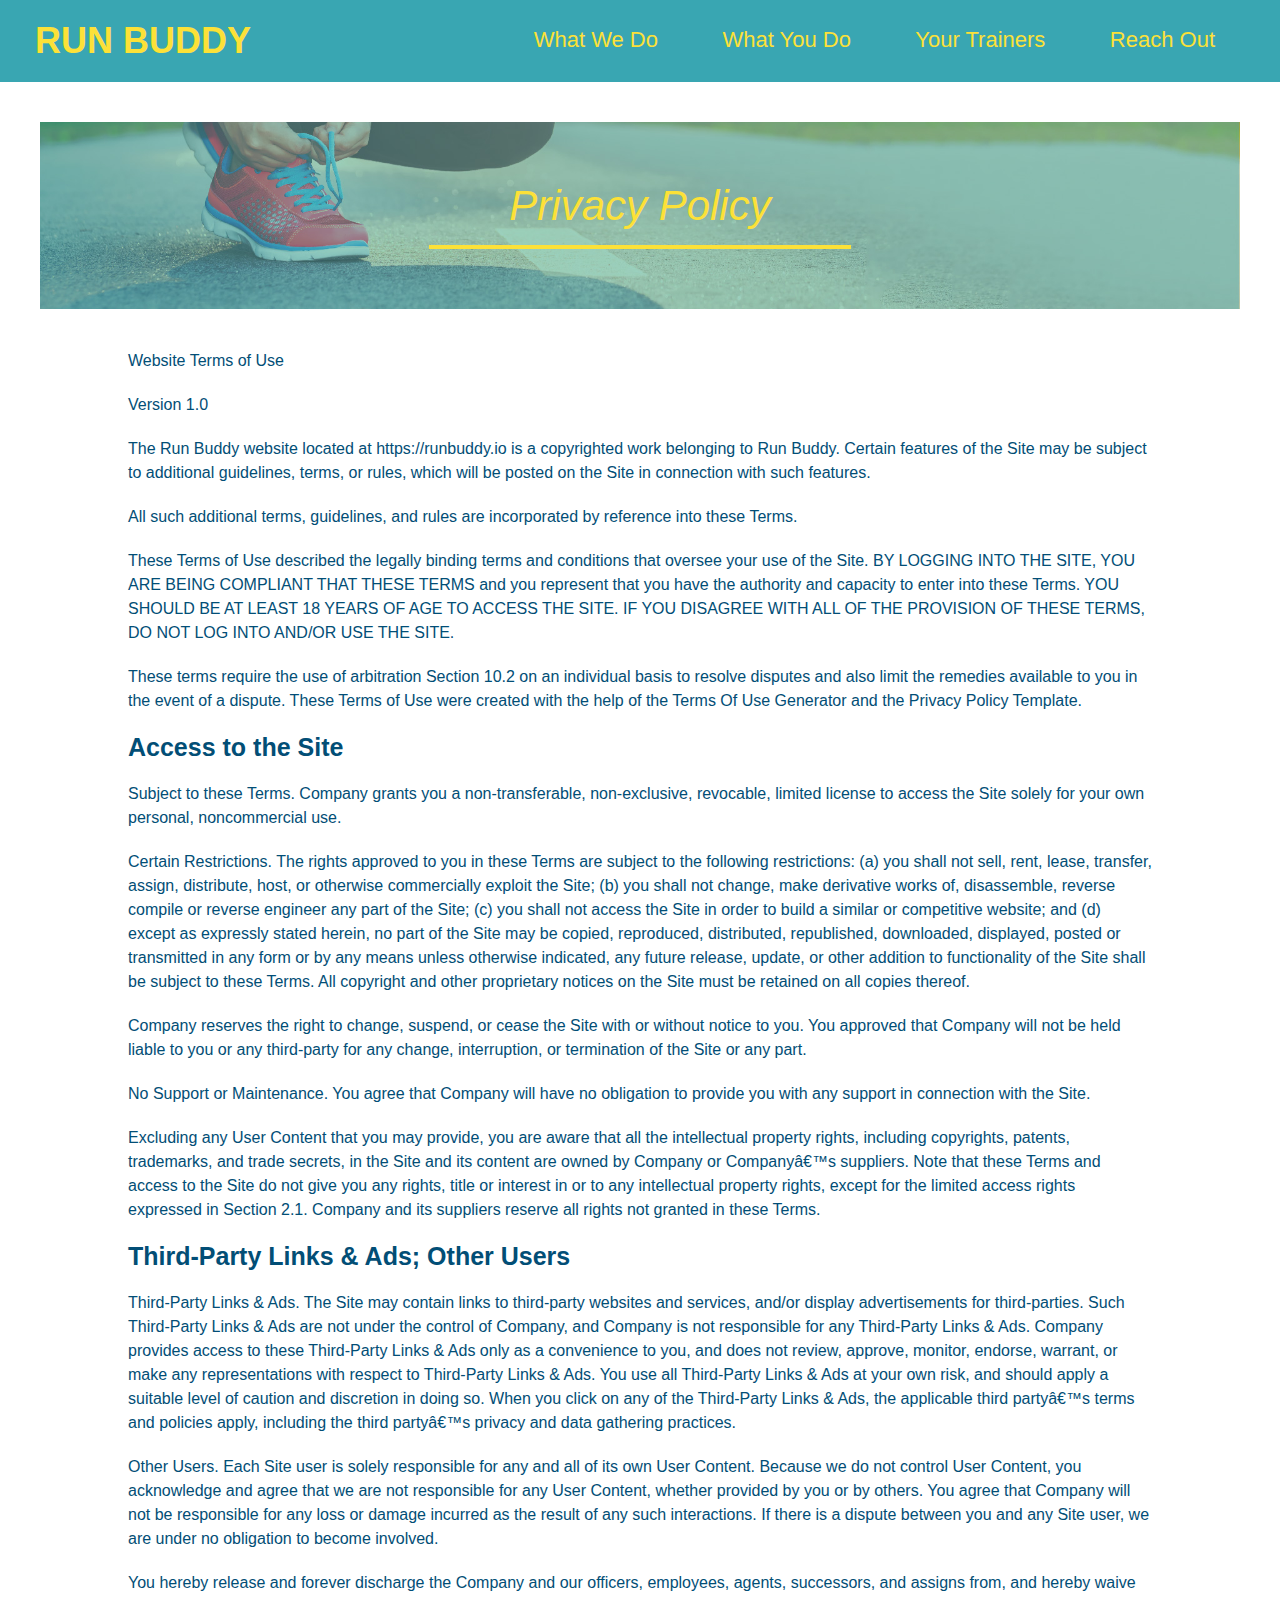
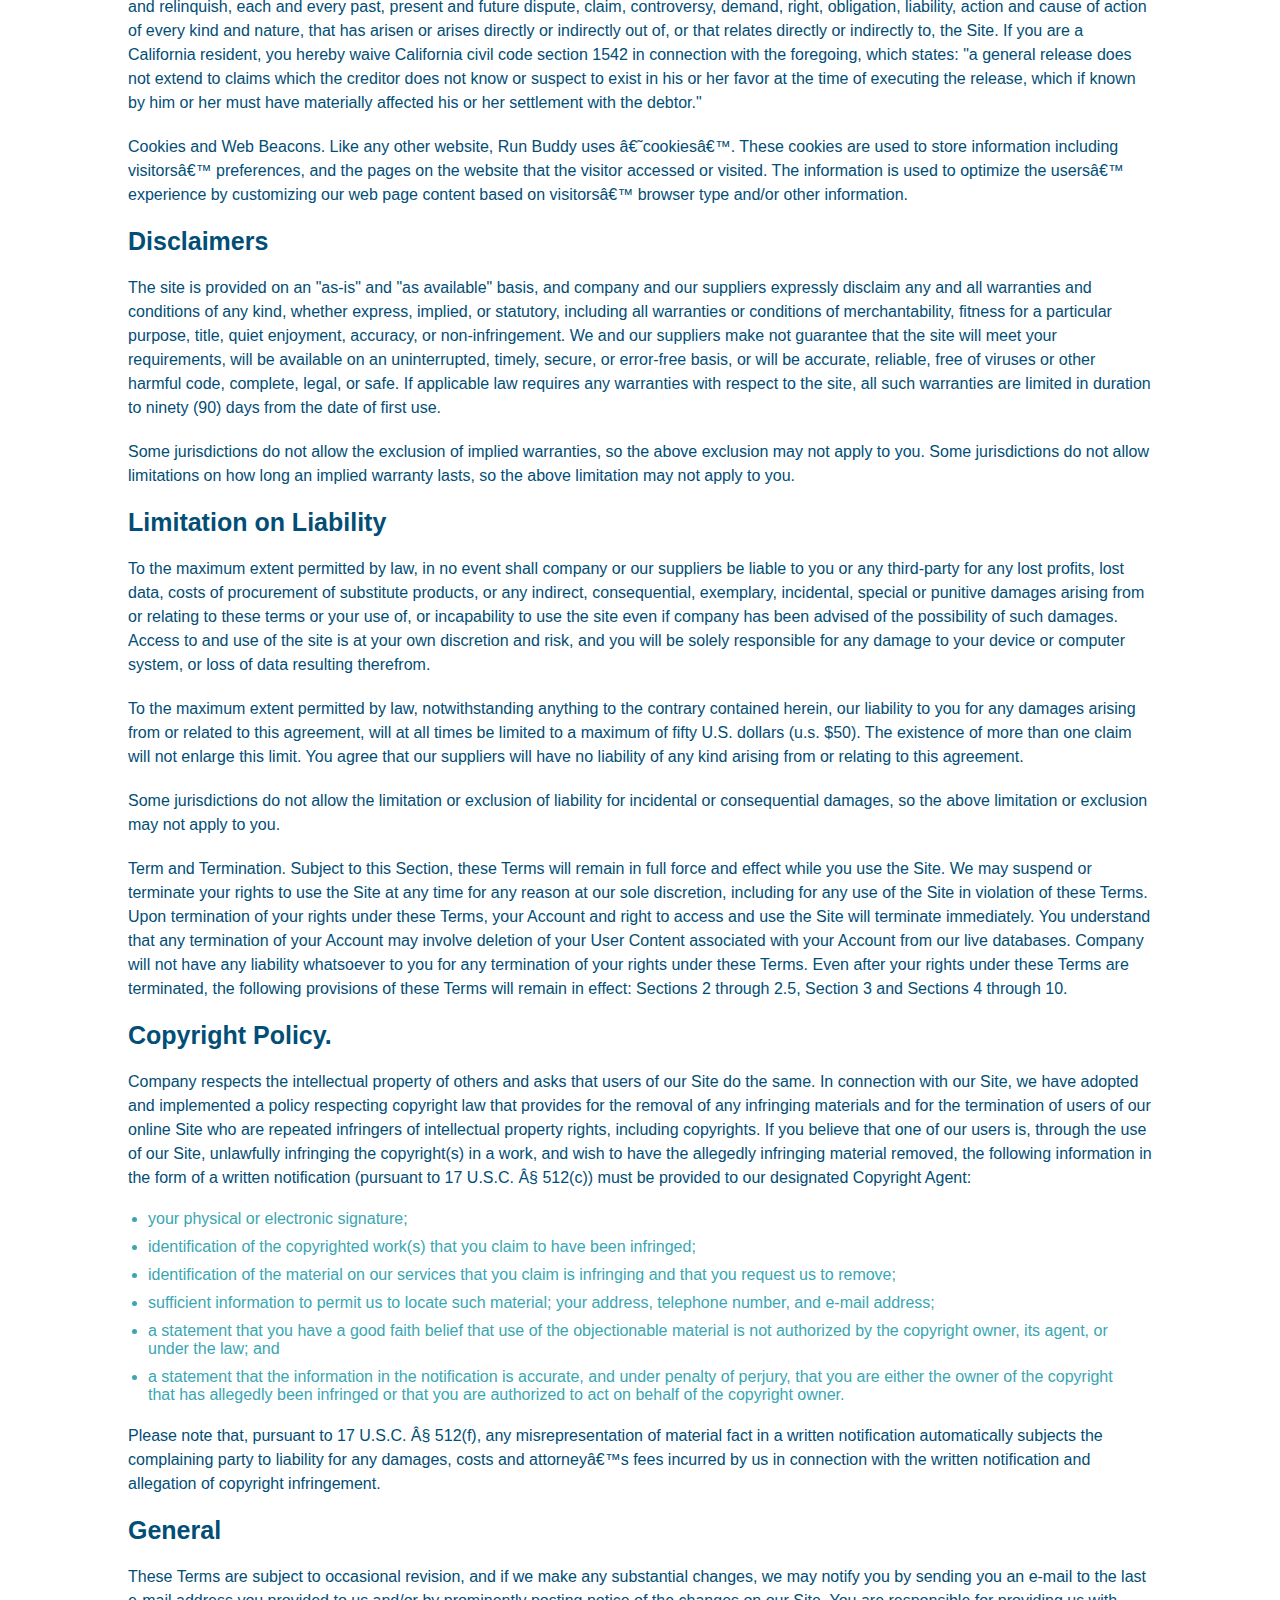
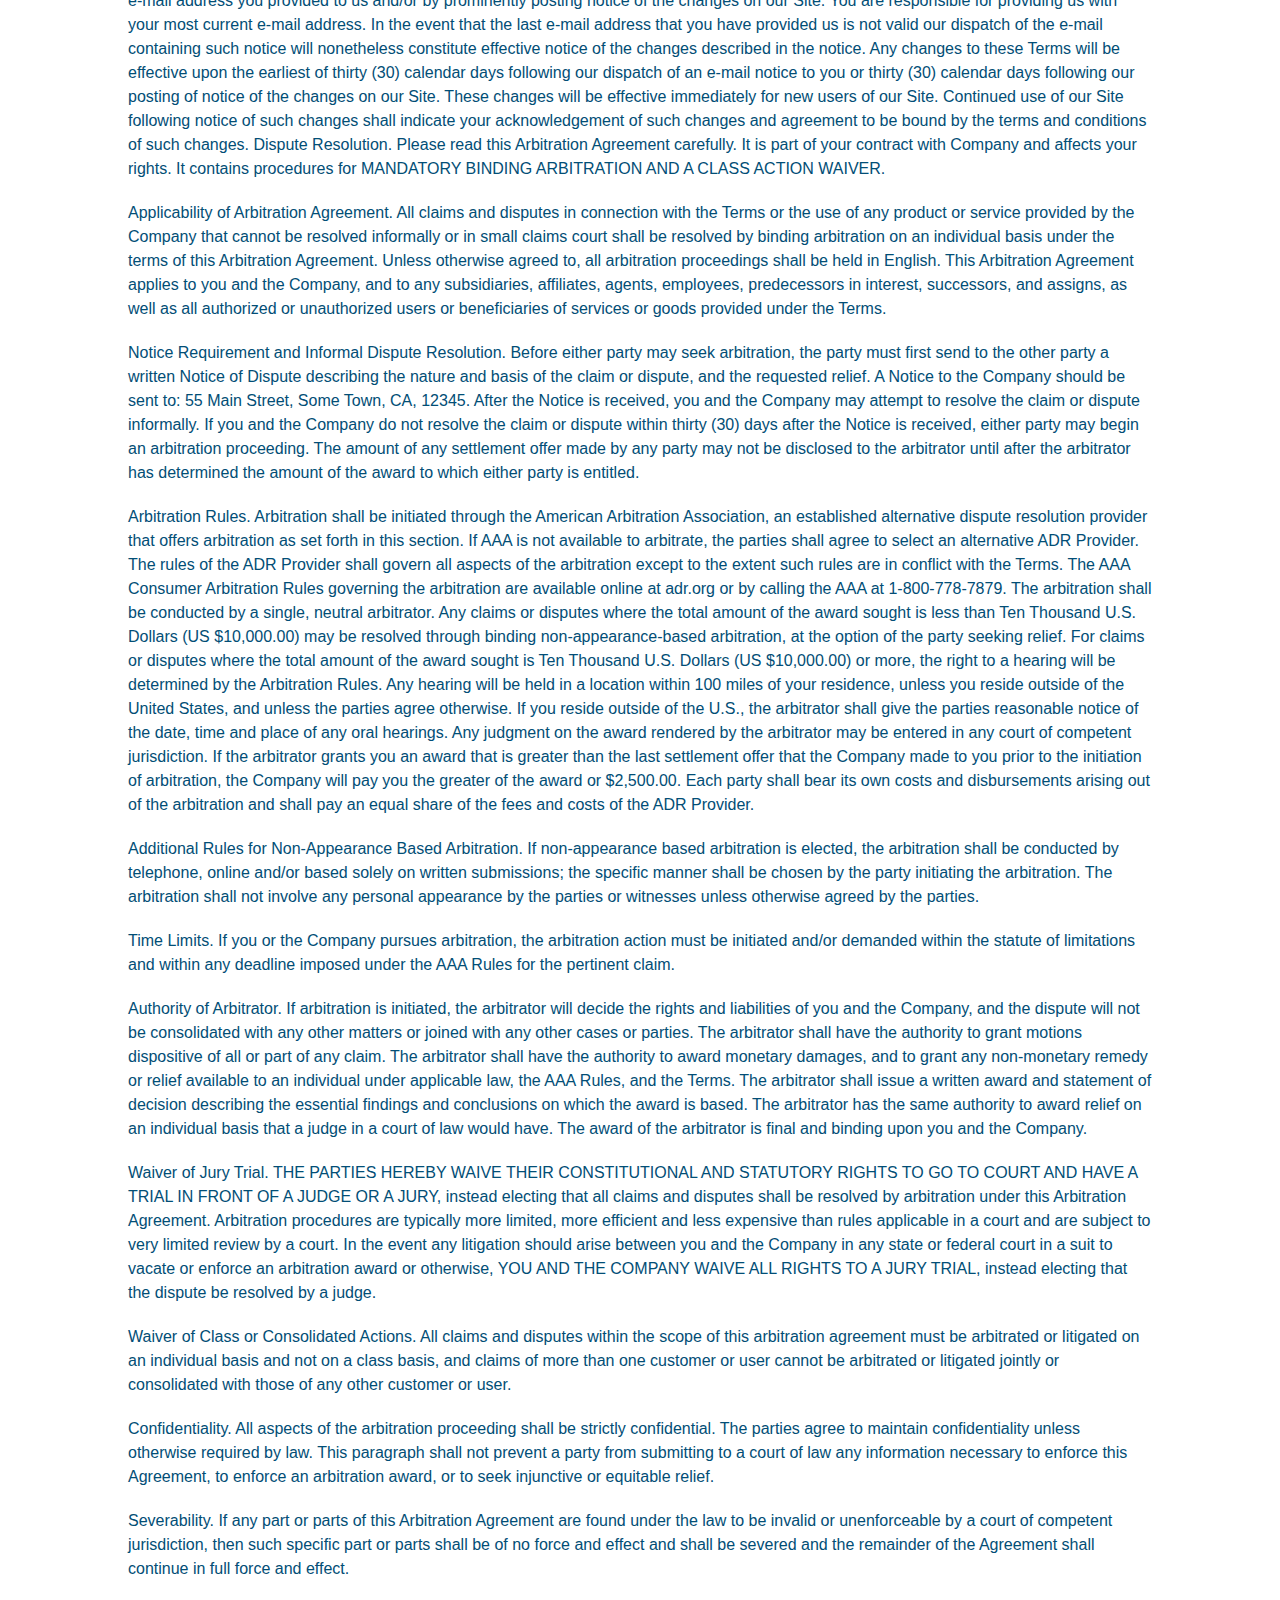
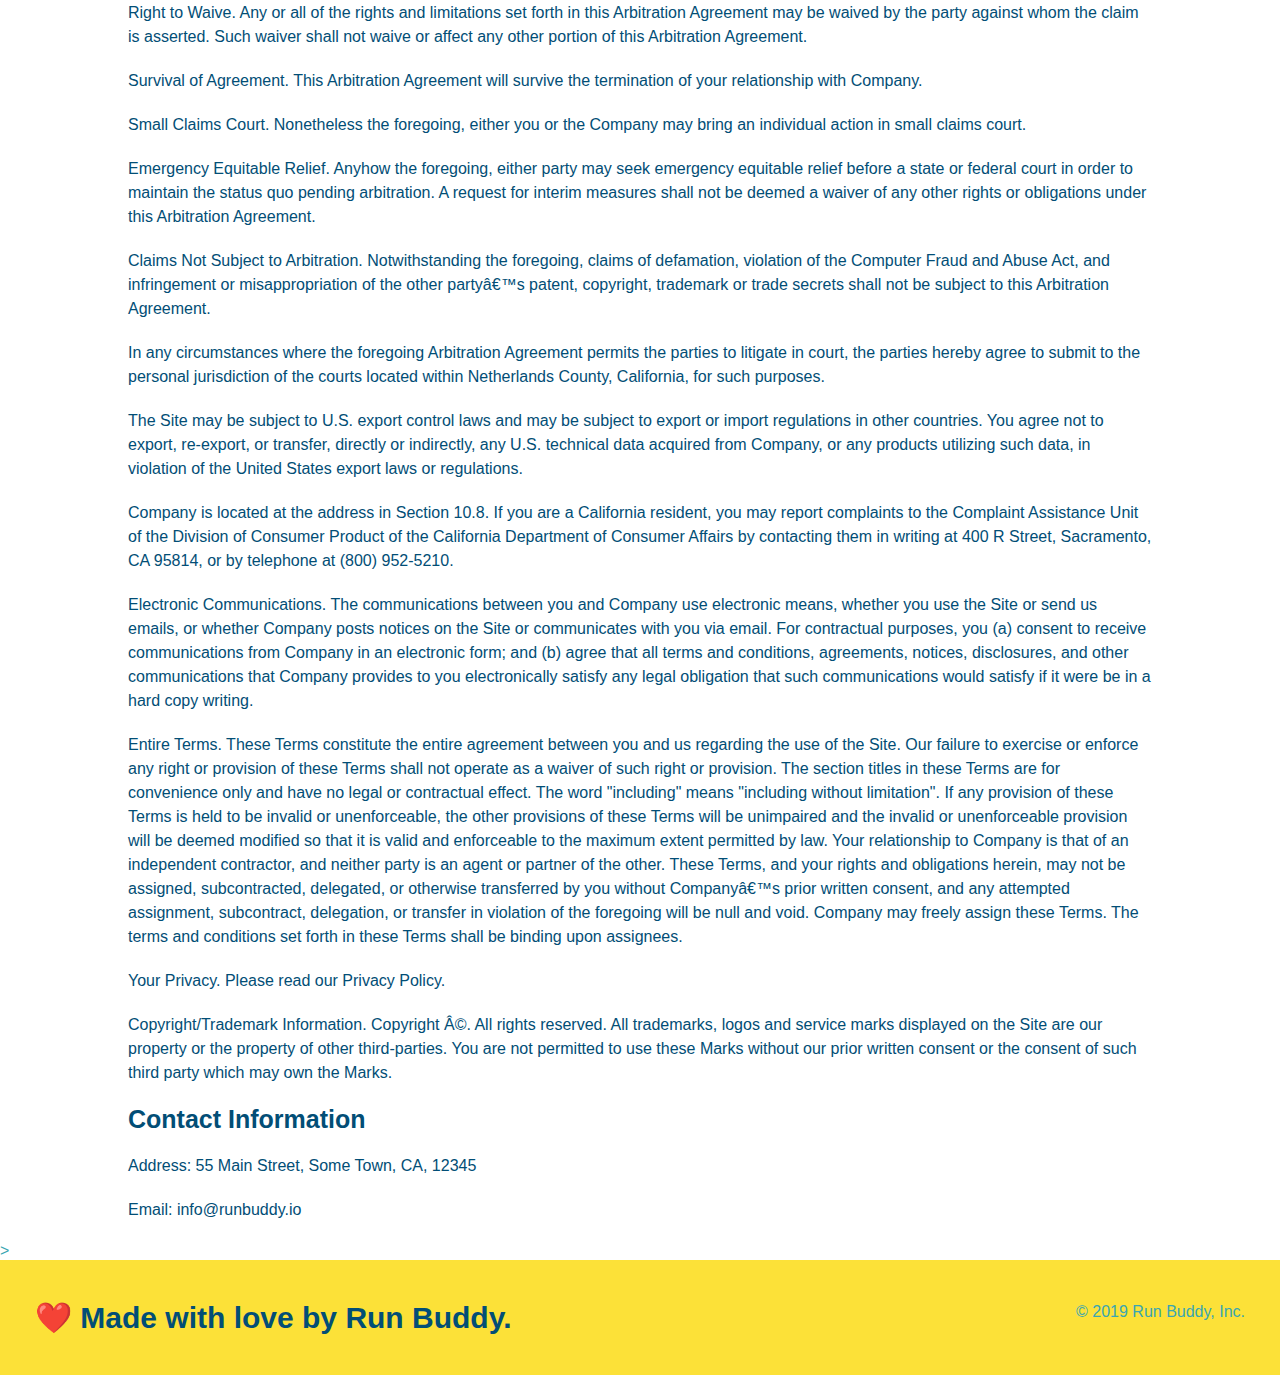
==== privacy-policy.html @ 6ded556c "privacy policy" ====
<!DOCTYPE html>
<html lang="en">
  <head>
    <meta charset="UTF-8" />
    <title>Privacy-Policy - Run Buddy</title>
    <link rel="stylesheet" href="./assets/css/style.css" />
    <link rel="stylesheet" href="./assets/css/secondary-styles.css" />
  </head>
  <body>
    <header>
        <h1>
          <a href="/">
            RUN BUDDY
          </a>
        </h1>
        <nav>
          <ul>
            <li>
              <a href="./index.html#what-we-do">What We Do</a>
            </li>
            <li>
              <a href="./index.html#what-you-do">What You Do</a>
            </li>
            <li>
              <a href="./index.html#your-trainers">Your Trainers</a>
            </li>
            <li>
              <a href="./index.html#reach-out">Reach Out</a>
            </li>
          </ul>
        </nav>
      </header>
      <section class="hero">
          <h2 class="page-title">
              Privacy Policy
          </h2>
      </section>
      <article class="secondary-content">
        <p>
            Website Terms of Use
          </p>
    
          <p>
            Version 1.0
          </p>
    
          <p>
            The Run Buddy website located at https://runbuddy.io is a copyrighted work belonging to Run Buddy. Certain
            features of the Site may be subject to additional guidelines, terms, or rules, which will be posted on the Site
            in connection with such features.
          </p>
    
          <p>
            All such additional terms, guidelines, and rules are incorporated by reference into these Terms.
          </p>
    
          <p>
            These Terms of Use described the legally binding terms and conditions that oversee your use of the Site. BY
            LOGGING INTO THE SITE, YOU ARE BEING COMPLIANT THAT THESE TERMS and you represent that you have the authority
            and capacity to enter into these Terms. YOU SHOULD BE AT LEAST 18 YEARS OF AGE TO ACCESS THE SITE. IF YOU
            DISAGREE WITH ALL OF THE PROVISION OF THESE TERMS, DO NOT LOG INTO AND/OR USE THE SITE.
          </p>
    
          <p>
            These terms require the use of arbitration Section 10.2 on an individual basis to resolve disputes and also
            limit the remedies available to you in the event of a dispute. These Terms of Use were created with the help of
            the Terms Of Use Generator and the Privacy Policy Template.
          </p>
    
          <h3>
            Access to the Site
          </h3>
    
          <p>
            Subject to these Terms. Company grants you a non-transferable, non-exclusive, revocable, limited license to
            access the Site solely for your own personal, noncommercial use.
          </p>
    
          <p>
            Certain Restrictions. The rights approved to you in these Terms are subject to the following restrictions: (a)
            you shall not sell, rent, lease, transfer, assign, distribute, host, or otherwise commercially exploit the Site;
            (b) you shall not change, make derivative works of, disassemble, reverse compile or reverse engineer any part of
            the Site; (c) you shall not access the Site in order to build a similar or competitive website; and (d) except
            as expressly stated herein, no part of the Site may be copied, reproduced, distributed, republished, downloaded,
            displayed, posted or transmitted in any form or by any means unless otherwise indicated, any future release,
            update, or other addition to functionality of the Site shall be subject to these Terms. All copyright and other
            proprietary notices on the Site must be retained on all copies thereof.
          </p>
    
          <p>
            Company reserves the right to change, suspend, or cease the Site with or without notice to you. You approved
            that Company will not be held liable to you or any third-party for any change, interruption, or termination of
            the Site or any part.
          </p>
    
          <p>
            No Support or Maintenance. You agree that Company will have no obligation to provide you with any support in
            connection with the Site.
          </p>
    
          <p>
            Excluding any User Content that you may provide, you are aware that all the intellectual property rights,
            including copyrights, patents, trademarks, and trade secrets, in the Site and its content are owned by Company
            or Companyâ€™s suppliers. Note that these Terms and access to the Site do not give you any rights, title or
            interest in or to any intellectual property rights, except for the limited access rights expressed in Section
            2.1. Company and its suppliers reserve all rights not granted in these Terms.
          </p>
    
          <h3>
            Third-Party Links & Ads; Other Users
          </h3>
    
          <p>
            Third-Party Links & Ads. The Site may contain links to third-party websites and services, and/or display
            advertisements for third-parties. Such Third-Party Links & Ads are not under the control of Company, and Company
            is not responsible for any Third-Party Links & Ads. Company provides access to these Third-Party Links & Ads
            only as a convenience to you, and does not review, approve, monitor, endorse, warrant, or make any
            representations with respect to Third-Party Links & Ads. You use all Third-Party Links & Ads at your own risk,
            and should apply a suitable level of caution and discretion in doing so. When you click on any of the
            Third-Party Links & Ads, the applicable third partyâ€™s terms and policies apply, including the third partyâ€™s
            privacy and data gathering practices.
          </p>
    
          <p>
            Other Users. Each Site user is solely responsible for any and all of its own User Content. Because we do not
            control User Content, you acknowledge and agree that we are not responsible for any User Content, whether
            provided by you or by others. You agree that Company will not be responsible for any loss or damage incurred as
            the result of any such interactions. If there is a dispute between you and any Site user, we are under no
            obligation to become involved.
          </p>
    
          <p>
            You hereby release and forever discharge the Company and our officers, employees, agents, successors, and
            assigns from, and hereby waive and relinquish, each and every past, present and future dispute, claim,
            controversy, demand, right, obligation, liability, action and cause of action of every kind and nature, that has
            arisen or arises directly or indirectly out of, or that relates directly or indirectly to, the Site. If you are
            a California resident, you hereby waive California civil code section 1542 in connection with the foregoing,
            which states: "a general release does not extend to claims which the creditor does not know or suspect to exist
            in his or her favor at the time of executing the release, which if known by him or her must have materially
            affected his or her settlement with the debtor."
          </p>
    
          <p>
            Cookies and Web Beacons. Like any other website, Run Buddy uses â€˜cookiesâ€™. These cookies are used to store
            information including visitorsâ€™ preferences, and the pages on the website that the visitor accessed or visited.
            The information is used to optimize the usersâ€™ experience by customizing our web page content based on visitorsâ€™
            browser type and/or other information.
          </p>
    
          <h3>
            Disclaimers
          </h3>
    
          <p>
            The site is provided on an "as-is" and "as available" basis, and company and our suppliers expressly disclaim
            any and all warranties and conditions of any kind, whether express, implied, or statutory, including all
            warranties or conditions of merchantability, fitness for a particular purpose, title, quiet enjoyment, accuracy,
            or non-infringement. We and our suppliers make not guarantee that the site will meet your requirements, will be
            available on an uninterrupted, timely, secure, or error-free basis, or will be accurate, reliable, free of
            viruses or other harmful code, complete, legal, or safe. If applicable law requires any warranties with respect
            to the site, all such warranties are limited in duration to ninety (90) days from the date of first use.
          </p>
    
          <p>
            Some jurisdictions do not allow the exclusion of implied warranties, so the above exclusion may not apply to
            you. Some jurisdictions do not allow limitations on how long an implied warranty lasts, so the above limitation
            may not apply to you.
          </p>
    
          <h3>
            Limitation on Liability
          </h3>
    
          <p>
            To the maximum extent permitted by law, in no event shall company or our suppliers be liable to you or any
            third-party for any lost profits, lost data, costs of procurement of substitute products, or any indirect,
            consequential, exemplary, incidental, special or punitive damages arising from or relating to these terms or
            your use of, or incapability to use the site even if company has been advised of the possibility of such
            damages. Access to and use of the site is at your own discretion and risk, and you will be solely responsible
            for any damage to your device or computer system, or loss of data resulting therefrom.
          </p>
    
          <p>
            To the maximum extent permitted by law, notwithstanding anything to the contrary contained herein, our liability
            to you for any damages arising from or related to this agreement, will at all times be limited to a maximum of
            fifty U.S. dollars (u.s. $50). The existence of more than one claim will not enlarge this limit. You agree that
            our suppliers will have no liability of any kind arising from or relating to this agreement.
          </p>
    
          <p>
            Some jurisdictions do not allow the limitation or exclusion of liability for incidental or consequential
            damages, so the above limitation or exclusion may not apply to you.
          </p>
    
          <p>
            Term and Termination. Subject to this Section, these Terms will remain in full force and effect while you use
            the Site. We may suspend or terminate your rights to use the Site at any time for any reason at our sole
            discretion, including for any use of the Site in violation of these Terms. Upon termination of your rights under
            these Terms, your Account and right to access and use the Site will terminate immediately. You understand that
            any termination of your Account may involve deletion of your User Content associated with your Account from our
            live databases. Company will not have any liability whatsoever to you for any termination of your rights under
            these Terms. Even after your rights under these Terms are terminated, the following provisions of these Terms
            will remain in effect: Sections 2 through 2.5, Section 3 and Sections 4 through 10.
          </p>
    
          <h3>
            Copyright Policy.
          </h3>
    
          <p>
            Company respects the intellectual property of others and asks that users of our Site do the same. In connection
            with our Site, we have adopted and implemented a policy respecting copyright law that provides for the removal
            of any infringing materials and for the termination of users of our online Site who are repeated infringers of
            intellectual property rights, including copyrights. If you believe that one of our users is, through the use of
            our Site, unlawfully infringing the copyright(s) in a work, and wish to have the allegedly infringing material
            removed, the following information in the form of a written notification (pursuant to 17 U.S.C. Â§ 512(c)) must
            be provided to our designated Copyright Agent:
          </p>
    
          <ul>
            <li>
              your physical or electronic signature;
            </li>
            <li>
              identification of the copyrighted work(s) that you claim to have been infringed;
            </li>
            <li>
              identification of the material on our services that you claim is infringing and that you request us to remove;
            </li>
            <li>
              sufficient information to permit us to locate such material; your address, telephone number, and e-mail
              address;
            </li>
            <li>
              a statement that you have a good faith belief that use of the objectionable material is not authorized by the
              copyright owner, its agent, or under the law; and
            </li>
            <li>
              a statement that the information in the notification is accurate, and under penalty of perjury, that you are
              either the owner of the copyright that has allegedly been infringed or that you are authorized to act on
              behalf of the copyright owner.
            </li>
          </ul>
    
          <p>
            Please note that, pursuant to 17 U.S.C. Â§ 512(f), any misrepresentation of material fact in a written
            notification automatically subjects the complaining party to liability for any damages, costs and attorneyâ€™s
            fees incurred by us in connection with the written notification and allegation of copyright infringement.
          </p>
    
          <h3>
            General
          </h3>
    
          <p>
            These Terms are subject to occasional revision, and if we make any substantial changes, we may notify you by
            sending you an e-mail to the last e-mail address you provided to us and/or by prominently posting notice of the
            changes on our Site. You are responsible for providing us with your most current e-mail address. In the event
            that the last e-mail address that you have provided us is not valid our dispatch of the e-mail containing such
            notice will nonetheless constitute effective notice of the changes described in the notice. Any changes to these
            Terms will be effective upon the earliest of thirty (30) calendar days following our dispatch of an e-mail
            notice to you or thirty (30) calendar days following our posting of notice of the changes on our Site. These
            changes will be effective immediately for new users of our Site. Continued use of our Site following notice of
            such changes shall indicate your acknowledgement of such changes and agreement to be bound by the terms and
            conditions of such changes. Dispute Resolution. Please read this Arbitration Agreement carefully. It is part of
            your contract with Company and affects your rights. It contains procedures for MANDATORY BINDING ARBITRATION AND
            A CLASS ACTION WAIVER.
          </p>
    
          <p>
            Applicability of Arbitration Agreement. All claims and disputes in connection with the Terms or the use of any
            product or service provided by the Company that cannot be resolved informally or in small claims court shall be
            resolved by binding arbitration on an individual basis under the terms of this Arbitration Agreement. Unless
            otherwise agreed to, all arbitration proceedings shall be held in English. This Arbitration Agreement applies to
            you and the Company, and to any subsidiaries, affiliates, agents, employees, predecessors in interest,
            successors, and assigns, as well as all authorized or unauthorized users or beneficiaries of services or goods
            provided under the Terms.
          </p>
    
          <p>
            Notice Requirement and Informal Dispute Resolution. Before either party may seek arbitration, the party must
            first send to the other party a written Notice of Dispute describing the nature and basis of the claim or
            dispute, and the requested relief. A Notice to the Company should be sent to: 55 Main Street, Some Town, CA,
            12345. After the Notice is received, you and the Company may attempt to resolve the claim or dispute informally.
            If you and the Company do not resolve the claim or dispute within thirty (30) days after the Notice is received,
            either party may begin an arbitration proceeding. The amount of any settlement offer made by any party may not
            be disclosed to the arbitrator until after the arbitrator has determined the amount of the award to which either
            party is entitled.
          </p>
    
          <p>
            Arbitration Rules. Arbitration shall be initiated through the American Arbitration Association, an established
            alternative dispute resolution provider that offers arbitration as set forth in this section. If AAA is not
            available to arbitrate, the parties shall agree to select an alternative ADR Provider. The rules of the ADR
            Provider shall govern all aspects of the arbitration except to the extent such rules are in conflict with the
            Terms. The AAA Consumer Arbitration Rules governing the arbitration are available online at adr.org or by
            calling the AAA at 1-800-778-7879. The arbitration shall be conducted by a single, neutral arbitrator. Any
            claims or disputes where the total amount of the award sought is less than Ten Thousand U.S. Dollars (US
            $10,000.00) may be resolved through binding non-appearance-based arbitration, at the option of the party seeking
            relief. For claims or disputes where the total amount of the award sought is Ten Thousand U.S. Dollars (US
            $10,000.00) or more, the right to a hearing will be determined by the Arbitration Rules. Any hearing will be
            held in a location within 100 miles of your residence, unless you reside outside of the United States, and
            unless the parties agree otherwise. If you reside outside of the U.S., the arbitrator shall give the parties
            reasonable notice of the date, time and place of any oral hearings. Any judgment on the award rendered by the
            arbitrator may be entered in any court of competent jurisdiction. If the arbitrator grants you an award that is
            greater than the last settlement offer that the Company made to you prior to the initiation of arbitration, the
            Company will pay you the greater of the award or $2,500.00. Each party shall bear its own costs and
            disbursements arising out of the arbitration and shall pay an equal share of the fees and costs of the ADR
            Provider.
          </p>
    
          <p>
            Additional Rules for Non-Appearance Based Arbitration. If non-appearance based arbitration is elected, the
            arbitration shall be conducted by telephone, online and/or based solely on written submissions; the specific
            manner shall be chosen by the party initiating the arbitration. The arbitration shall not involve any personal
            appearance by the parties or witnesses unless otherwise agreed by the parties.
          </p>
    
          <p>
            Time Limits. If you or the Company pursues arbitration, the arbitration action must be initiated and/or demanded
            within the statute of limitations and within any deadline imposed under the AAA Rules for the pertinent claim.
          </p>
    
          <p>
            Authority of Arbitrator. If arbitration is initiated, the arbitrator will decide the rights and liabilities of
            you and the Company, and the dispute will not be consolidated with any other matters or joined with any other
            cases or parties. The arbitrator shall have the authority to grant motions dispositive of all or part of any
            claim. The arbitrator shall have the authority to award monetary damages, and to grant any non-monetary remedy
            or relief available to an individual under applicable law, the AAA Rules, and the Terms. The arbitrator shall
            issue a written award and statement of decision describing the essential findings and conclusions on which the
            award is based. The arbitrator has the same authority to award relief on an individual basis that a judge in a
            court of law would have. The award of the arbitrator is final and binding upon you and the Company.
          </p>
    
          <p>
            Waiver of Jury Trial. THE PARTIES HEREBY WAIVE THEIR CONSTITUTIONAL AND STATUTORY RIGHTS TO GO TO COURT AND HAVE
            A TRIAL IN FRONT OF A JUDGE OR A JURY, instead electing that all claims and disputes shall be resolved by
            arbitration under this Arbitration Agreement. Arbitration procedures are typically more limited, more efficient
            and less expensive than rules applicable in a court and are subject to very limited review by a court. In the
            event any litigation should arise between you and the Company in any state or federal court in a suit to vacate
            or enforce an arbitration award or otherwise, YOU AND THE COMPANY WAIVE ALL RIGHTS TO A JURY TRIAL, instead
            electing that the dispute be resolved by a judge.
          </p>
    
          <p>
            Waiver of Class or Consolidated Actions. All claims and disputes within the scope of this arbitration agreement
            must be arbitrated or litigated on an individual basis and not on a class basis, and claims of more than one
            customer or user cannot be arbitrated or litigated jointly or consolidated with those of any other customer or
            user.
          </p>
    
          <p>
            Confidentiality. All aspects of the arbitration proceeding shall be strictly confidential. The parties agree to
            maintain confidentiality unless otherwise required by law. This paragraph shall not prevent a party from
            submitting to a court of law any information necessary to enforce this Agreement, to enforce an arbitration
            award, or to seek injunctive or equitable relief.
          </p>
    
          <p>
            Severability. If any part or parts of this Arbitration Agreement are found under the law to be invalid or
            unenforceable by a court of competent jurisdiction, then such specific part or parts shall be of no force and
            effect and shall be severed and the remainder of the Agreement shall continue in full force and effect.
          </p>
    
          <p>
            Right to Waive. Any or all of the rights and limitations set forth in this Arbitration Agreement may be waived
            by the party against whom the claim is asserted. Such waiver shall not waive or affect any other portion of this
            Arbitration Agreement.
          </p>
    
          <p>
            Survival of Agreement. This Arbitration Agreement will survive the termination of your relationship with
            Company.
          </p>
    
          <p>
            Small Claims Court. Nonetheless the foregoing, either you or the Company may bring an individual action in small
            claims court.
          </p>
    
          <p>
            Emergency Equitable Relief. Anyhow the foregoing, either party may seek emergency equitable relief before a
            state or federal court in order to maintain the status quo pending arbitration. A request for interim measures
            shall not be deemed a waiver of any other rights or obligations under this Arbitration Agreement.
          </p>
    
          <p>
            Claims Not Subject to Arbitration. Notwithstanding the foregoing, claims of defamation, violation of the
            Computer Fraud and Abuse Act, and infringement or misappropriation of the other partyâ€™s patent, copyright,
            trademark or trade secrets shall not be subject to this Arbitration Agreement.
          </p>
    
          <p>
            In any circumstances where the foregoing Arbitration Agreement permits the parties to litigate in court, the
            parties hereby agree to submit to the personal jurisdiction of the courts located within Netherlands County,
            California, for such purposes.
          </p>
    
          <p>
            The Site may be subject to U.S. export control laws and may be subject to export or import regulations in other
            countries. You agree not to export, re-export, or transfer, directly or indirectly, any U.S. technical data
            acquired from Company, or any products utilizing such data, in violation of the United States export laws or
            regulations.
          </p>
    
          <p>
            Company is located at the address in Section 10.8. If you are a California resident, you may report complaints
            to the Complaint Assistance Unit of the Division of Consumer Product of the California Department of Consumer
            Affairs by contacting them in writing at 400 R Street, Sacramento, CA 95814, or by telephone at (800) 952-5210.
          </p>
    
          <p>
            Electronic Communications. The communications between you and Company use electronic means, whether you use the
            Site or send us emails, or whether Company posts notices on the Site or communicates with you via email. For
            contractual purposes, you (a) consent to receive communications from Company in an electronic form; and (b)
            agree that all terms and conditions, agreements, notices, disclosures, and other communications that Company
            provides to you electronically satisfy any legal obligation that such communications would satisfy if it were be
            in a hard copy writing.
          </p>
    
          <p>
            Entire Terms. These Terms constitute the entire agreement between you and us regarding the use of the Site. Our
            failure to exercise or enforce any right or provision of these Terms shall not operate as a waiver of such right
            or provision. The section titles in these Terms are for convenience only and have no legal or contractual
            effect. The word "including" means "including without limitation". If any provision of these Terms is held to be
            invalid or unenforceable, the other provisions of these Terms will be unimpaired and the invalid or
            unenforceable provision will be deemed modified so that it is valid and enforceable to the maximum extent
            permitted by law. Your relationship to Company is that of an independent contractor, and neither party is an
            agent or partner of the other. These Terms, and your rights and obligations herein, may not be assigned,
            subcontracted, delegated, or otherwise transferred by you without Companyâ€™s prior written consent, and any
            attempted assignment, subcontract, delegation, or transfer in violation of the foregoing will be null and void.
            Company may freely assign these Terms. The terms and conditions set forth in these Terms shall be binding upon
            assignees.
          </p>
    
          <p>
            Your Privacy. Please read our Privacy Policy.
          </p>
    
          <p>
            Copyright/Trademark Information. Copyright Â©. All rights reserved. All trademarks, logos and service marks
            displayed on the Site are our property or the property of other third-parties. You are not permitted to use
            these Marks without our prior written consent or the consent of such third party which may own the Marks.
          </p>
    
          <h3>
            Contact Information
          </h3>
    
          <p>
            Address: 55 Main Street, Some Town, CA, 12345
          </p>
    
          <p>
            Email: info@runbuddy.io
          </p>
    
      </article> >
    

      <footer>
        <h2>❤️ Made with love by Run Buddy.</h2>
        <div>
          &copy; 2019 Run Buddy, Inc.
        </div>
      </footer>
  </body>
</html>
---- assets/css/style.css ----
* {
  margin: 0;
  padding: 0;
  box-sizing: border-box;
}

body {
  /* more on this crazy alphanumerical value in a minute! */
  color: #39a6b2;
  font-family: Helvetica, Arial, sans-serif;
}

/* apply styles to <header> */
header {
  padding: 20px 35px;
  background-color: #39a6b2;
}

header h1 {
  font-weight: bold;
  font-size: 36px;
  color: #fce138;
  margin: 0;
  display: inline;
}
header a {
  text-decoration: none;
  color: #fce138;
}

header nav {
  float: right;
  margin: 7px 0;
}

header nav ul li {
  display: inline;
}

header nav ul li a {
  margin: 0 30px;
  font-weight: lighter;
  font-size: 22px;
}

footer {
  background: #fce138;
  width: 100%;
  padding: 40px 35px;
}

footer h2 {
  display: inline;
  color: #024e76;
  font-size: 30px;
  margin: 0;
}

footer div {
  float: right;
  line-height: 1.5;
  text-align: right;
}

footer a {
  color: #024e76;
}

section {
  padding: 60px;
}

/* Hero Style Start */
.hero {
  background-image: url('../images/hero-bg.jpg');
  height: 600px;
  background-size: cover;
  background-position: center;
  position: relative;
}
/* Hero Style End */

.hero-form {
  border: 3px solid #024e76;
  background-color: #fce138;
  padding: 20px;
  width: 500px;
  color: #024e76;
  position: absolute;
  bottom: 120px;
  right: 140px;
}

.hero-form h3 {
  font-size: 24px;
  margin: 0;
}
.hero-form p {
  margin: 5px 0 15px 0;
}

.form-input {
  border: 1px solid #024e76;
  display: block;
  padding: 7px 15px;
  font-size: 16px;
  color: #024e76;
  width: 100%;
  margin-bottom: 15px;
}

.hero-form label {
  margin: 0 5px;
}

.hero-form button {
  color: #fce138;
  background-color: #024e76;
  border: none;
  padding: 10px 20px;
  font-size: 16px;
}

.intro {
  text-align: center;
}

.intro p {
  line-height: 1.7;
  color: #39a6b2;
  width: 80%;
  font-size: 20px;
  margin: 0 auto;
}

.steps {
  text-align: center;
  background: #fce138;
}

.steps div {
  margin-bottom: 80px;
}

.steps img {
  width: 15%;
  margin: 10px 0;
}

.steps h3 {
  color: #024e76;
  font-size: 46px;
  margin-top: 10px;
}

.steps p {
  color: #39a6b2;
  font-size: 23px;
}

.steps span {
  font-size: 38px;
}

.section-title {
  font-size: 55px;
  color: #024e76;
  margin-bottom: 35px;
  padding: 0 100px 20px 100px;
  display: inline-block;
  border-bottom: 3px solid;
}

.primary-border {
  border-color: #fce138;
}

.secondary-border {
  border-color: #39a6b2;
}

.trainers {
  text-align: center;
}

.trainer {
  width: 900px;
  margin: 0 auto 30px auto;
  background: #024e76;
  color: #fce138;
  overflow: auto;
}

.trainer img {
  width: 35%;
  float: left;
}

.trainer-bio {
  padding: 35px;
  float: left;
  width: 65%;
}

.trainer-bio h3 {
  font-size: 32px;
  margin-bottom: 8px;
}

.trainer-bio h4 {
  font-weight: lighter;
  font-size: 26px;
  margin-bottom: 25px;
}

.trainer-bio p {
  font-size: 17px;
  line-height: 1.3;
}

.text-left {
  text-align: left;
}

.text-right {
  text-align: right;
}

/* REACH OUT STYLES START */
.contact {
  text-align: center;
  background: #024e76;
}

.contact h2 {
  color: #fce138;
}

.contact-info iframe {
  width: 400px;
  height: 400px;
}

.contact-info div {
  width: 410px;
  display: inline-block;
  vertical-align: top;
  text-align: left;
  margin: 30px 0 0 60px;
  color: white;
}

.contact-info h3 {
  color: #fce138;
  font-size: 32px;
}

.contact-info p,
.contact-info address {
  margin: 20px 0;
  line-height: 1.5;
  font-size: 20px;
  font-style: normal;
}

.contact-info a {
  color: #fce138;
}

/* REACH OUT STYLES END */
---- assets/css/secondary-styles.css ----
.hero {
    background-position: bottom;
    height: auto;
    text-align: center;
    margin: 40px;
}

.page-title {
    color: #fce138;
    display: inline-block;
    border-bottom: 4px solid #fce138;
    padding: 0 80px 15px 80px;
    font-weight: normal;
    font-size: 42px;
    font-style: italic;
}

.secondary-content {
    width: 80%;
    margin: auto;
    color: #024e76;
}

.secondary-content h3 {
    font-size: 25px;
    margin: 20px 0;
}

.secondary-content p {
    font-family: 16px;
    line-height: 1.5;
    margin: 20px 0;
}

.secondary-content ul {
    margin: 15px 20px;
}

.secondary-content li {
    color: #39a6b2;
    margin: 10px 0;
}
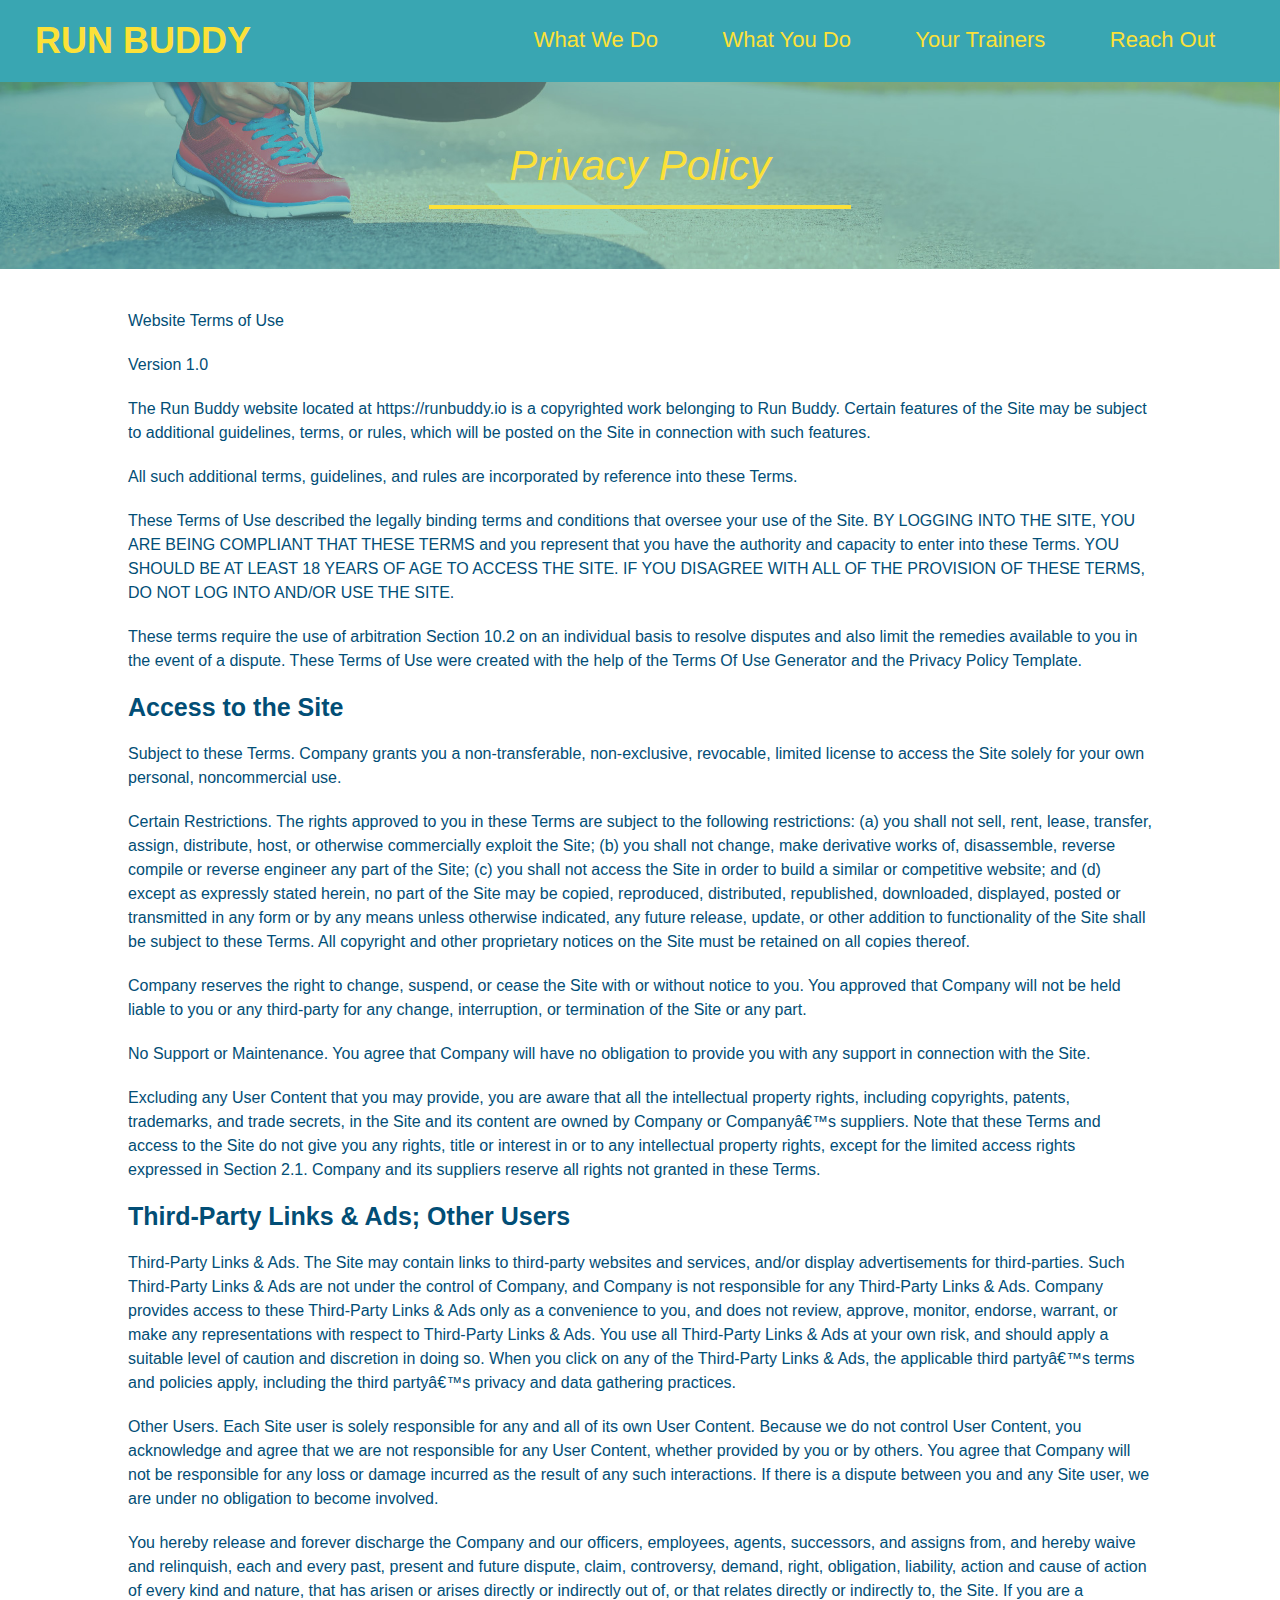
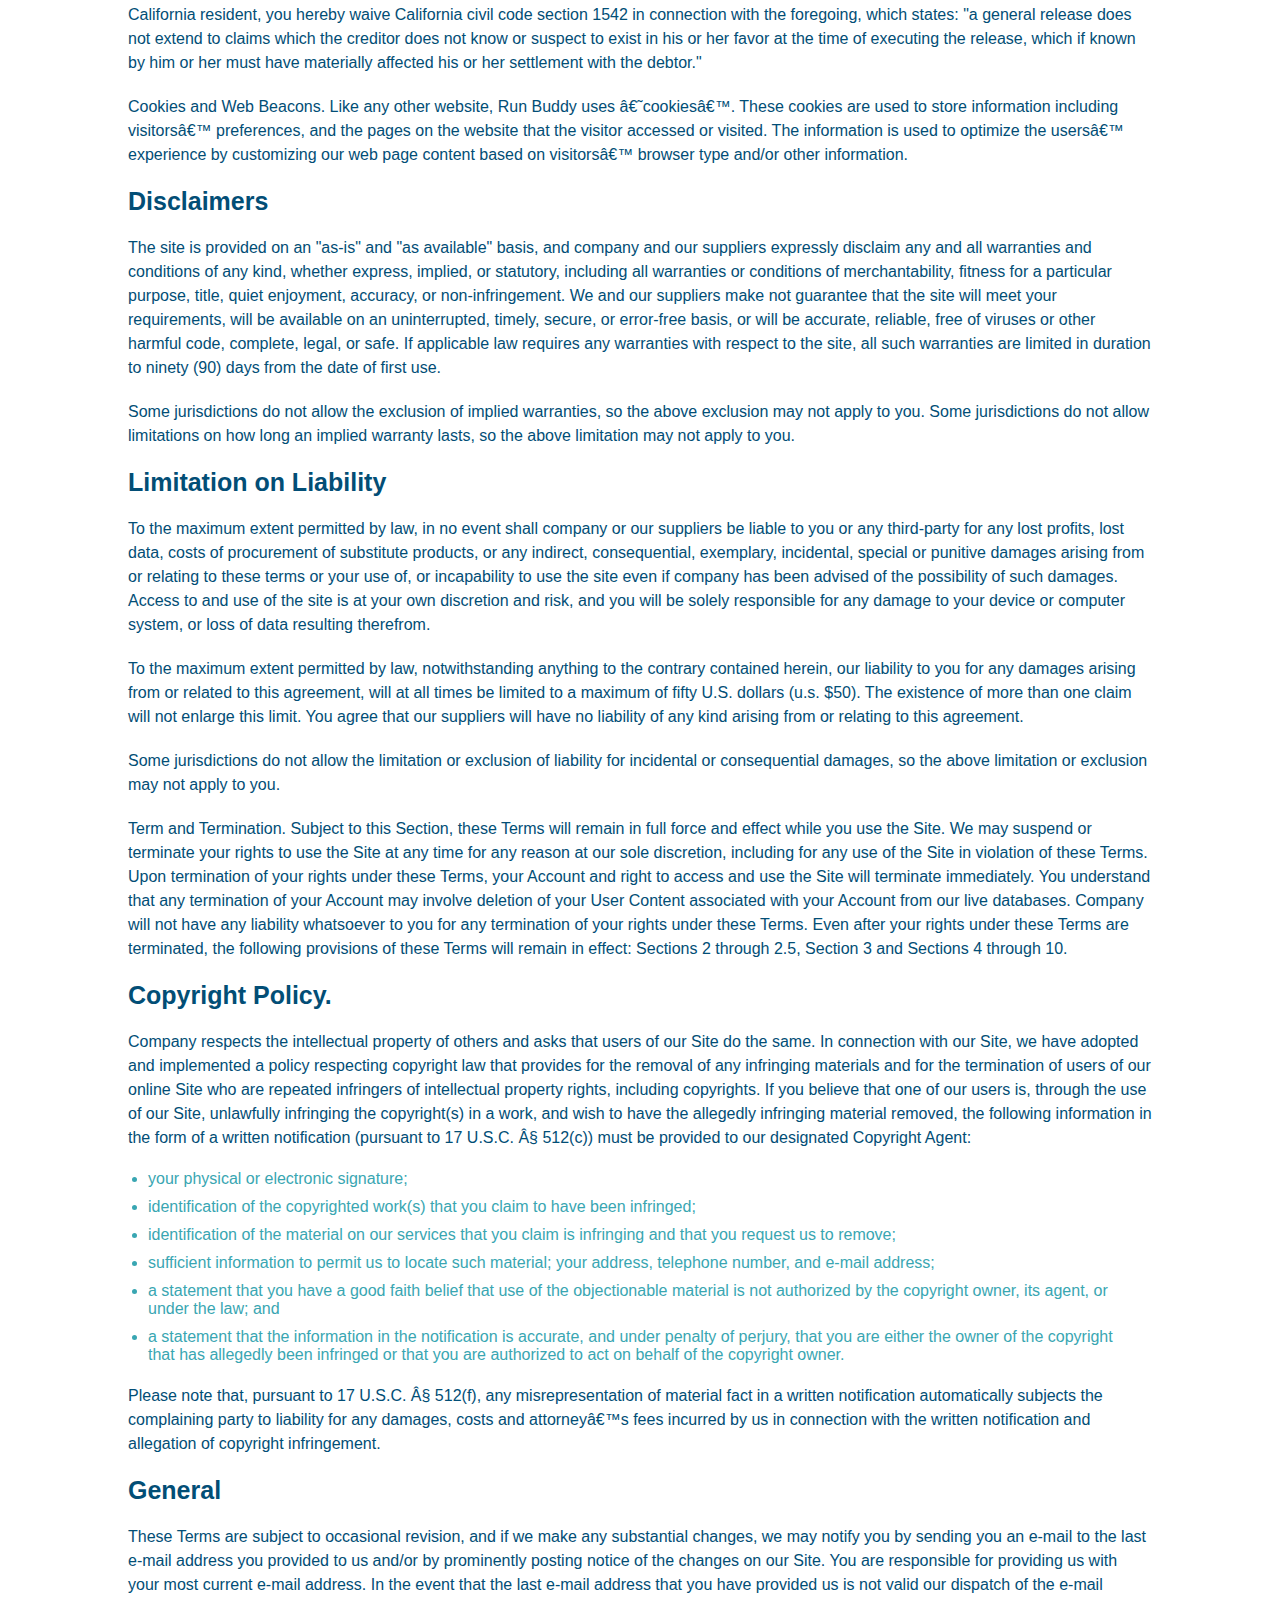
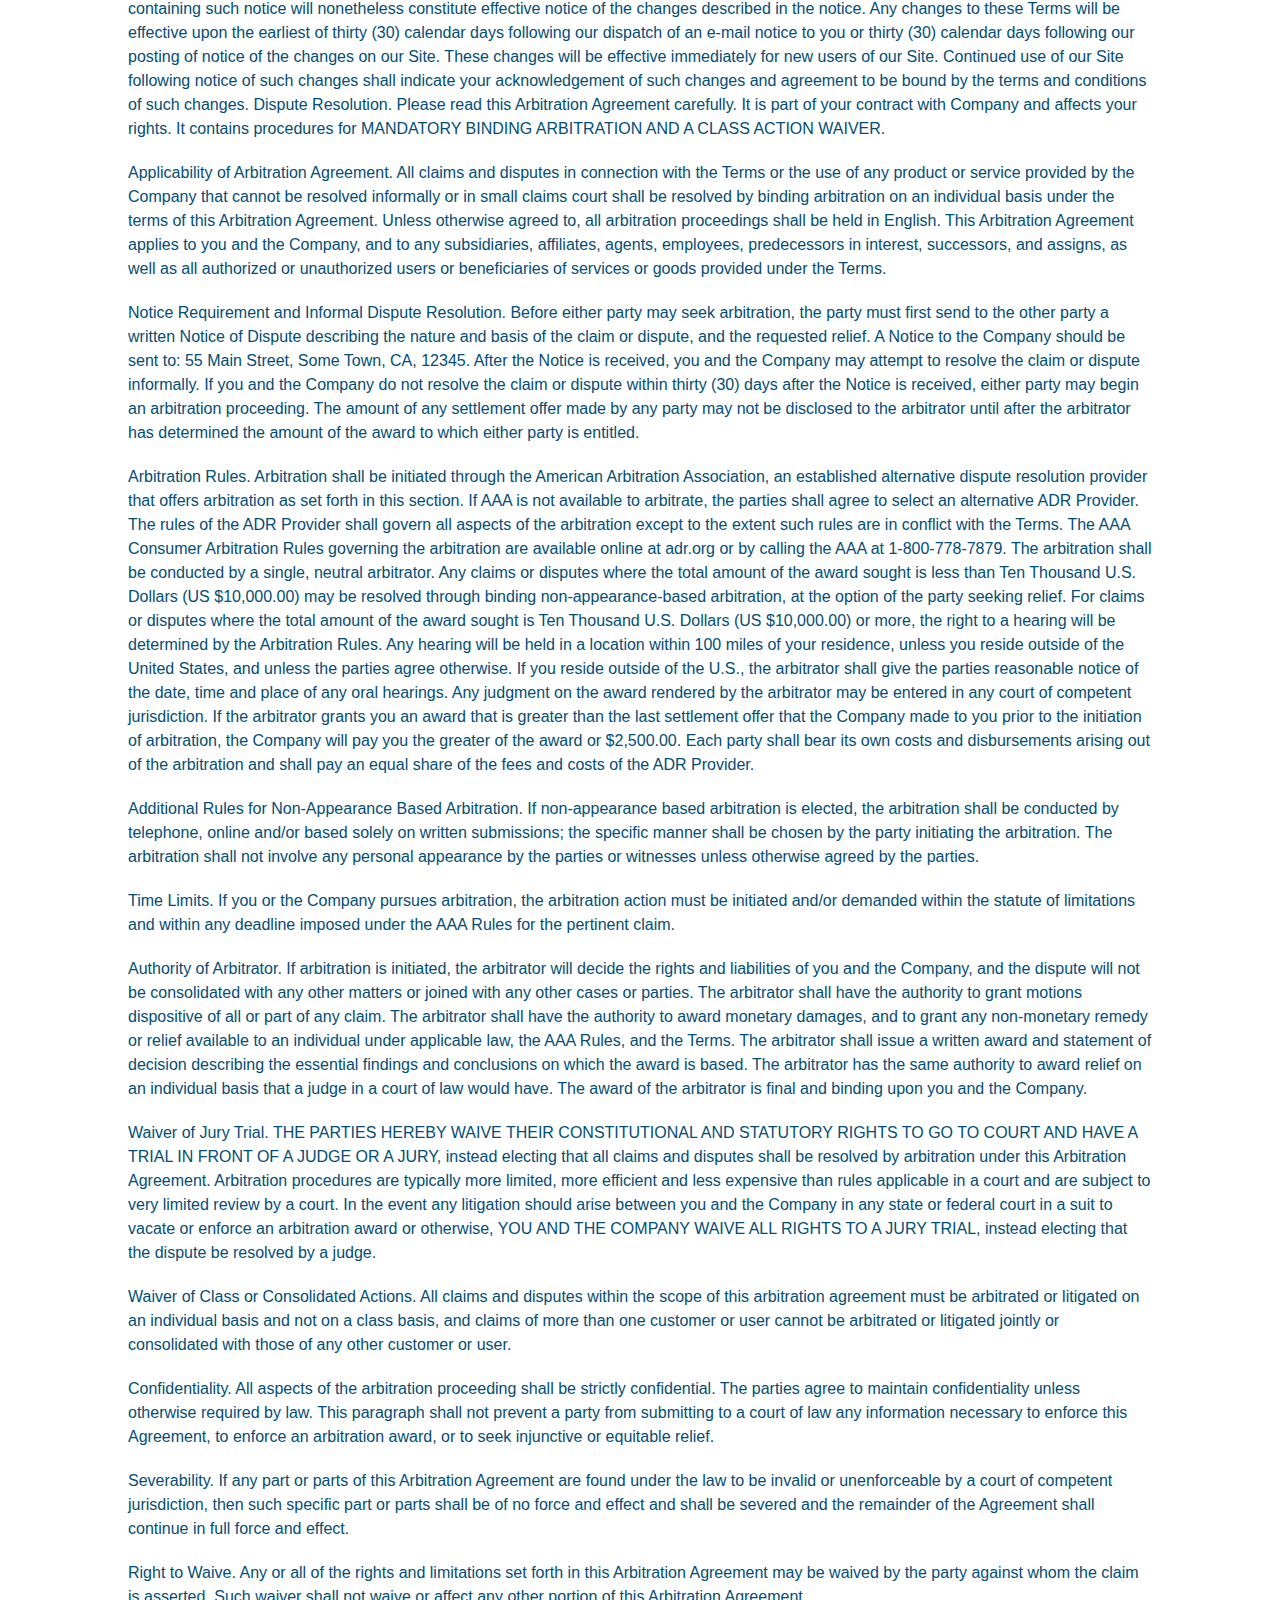
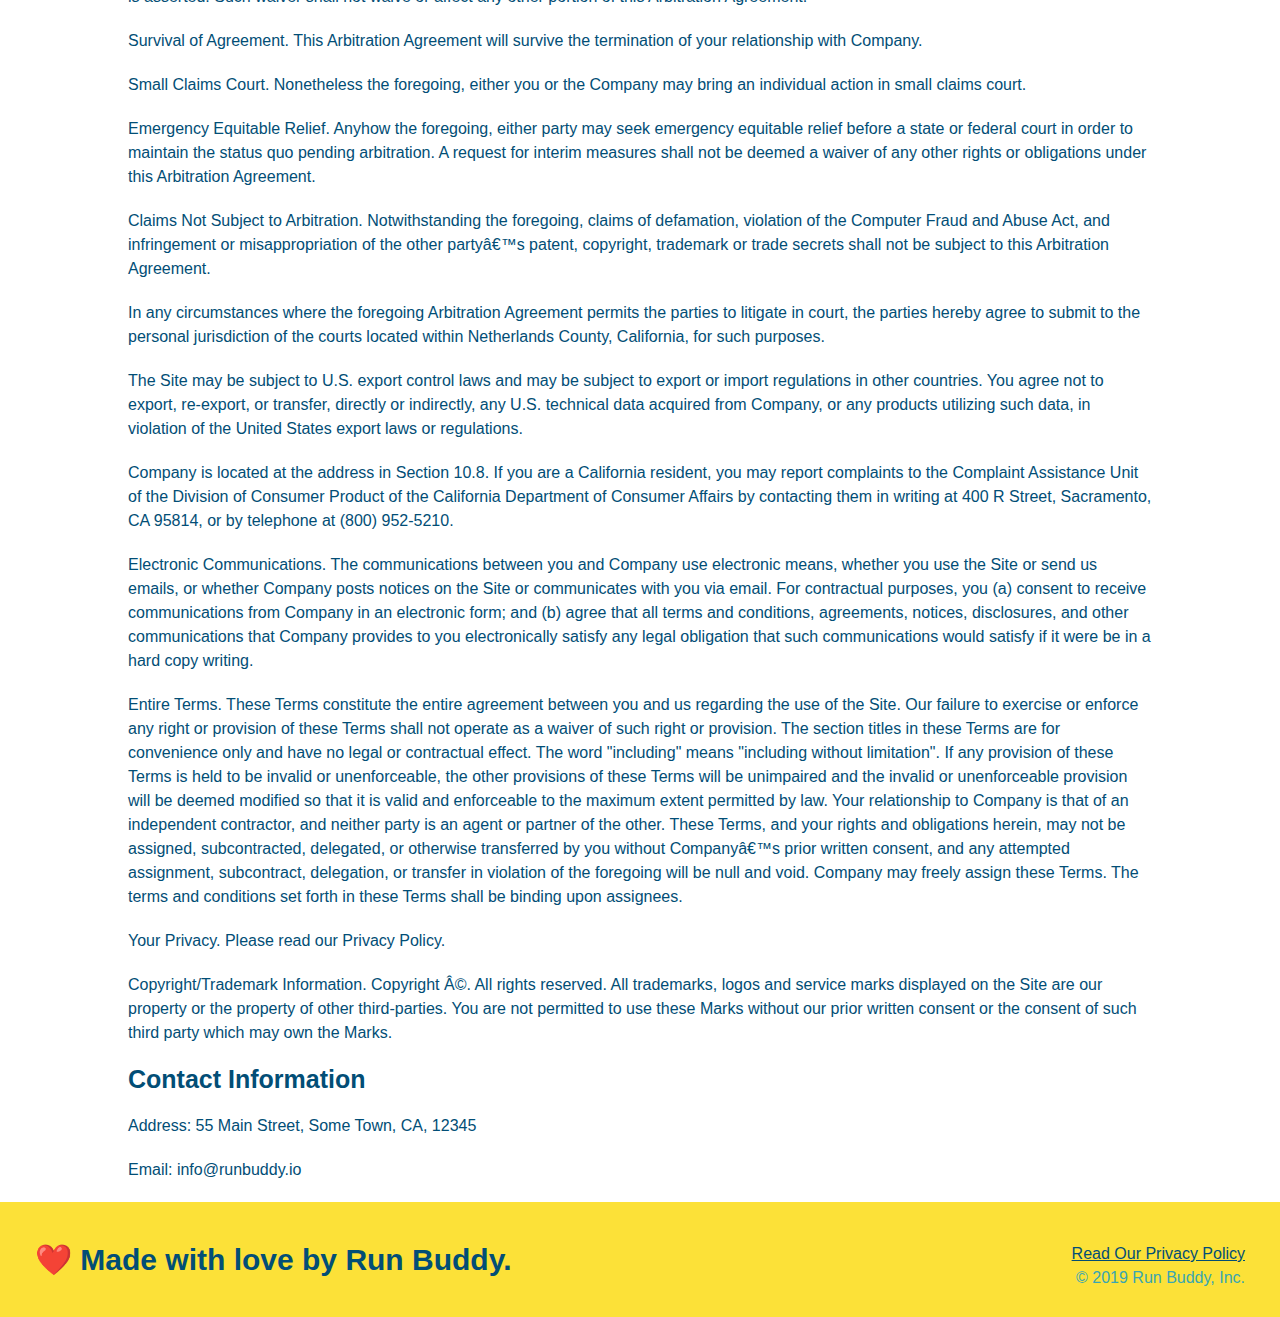
==== commit c66125d2: "changes" ====
--- a/privacy-policy.html
+++ b/privacy-policy.html
@@ -1,468 +1,481 @@
 <!DOCTYPE html>
 <html lang="en">
-  <head>
-    <meta charset="UTF-8" />
-    <title>Privacy-Policy - Run Buddy</title>
-    <link rel="stylesheet" href="./assets/css/style.css" />
-    <link rel="stylesheet" href="./assets/css/secondary-styles.css" />
-  </head>
-  <body>
-    <header>
-        <h1>
-          <a href="/">
-            RUN BUDDY
-          </a>
-        </h1>
-        <nav>
-          <ul>
-            <li>
-              <a href="./index.html#what-we-do">What We Do</a>
-            </li>
-            <li>
-              <a href="./index.html#what-you-do">What You Do</a>
-            </li>
-            <li>
-              <a href="./index.html#your-trainers">Your Trainers</a>
-            </li>
-            <li>
-              <a href="./index.html#reach-out">Reach Out</a>
-            </li>
-          </ul>
-        </nav>
-      </header>
-      <section class="hero">
-          <h2 class="page-title">
-              Privacy Policy
-          </h2>
-      </section>
-      <article class="secondary-content">
-        <p>
-            Website Terms of Use
-          </p>
-    
-          <p>
-            Version 1.0
-          </p>
-    
-          <p>
-            The Run Buddy website located at https://runbuddy.io is a copyrighted work belonging to Run Buddy. Certain
-            features of the Site may be subject to additional guidelines, terms, or rules, which will be posted on the Site
-            in connection with such features.
-          </p>
-    
-          <p>
-            All such additional terms, guidelines, and rules are incorporated by reference into these Terms.
-          </p>
-    
-          <p>
-            These Terms of Use described the legally binding terms and conditions that oversee your use of the Site. BY
-            LOGGING INTO THE SITE, YOU ARE BEING COMPLIANT THAT THESE TERMS and you represent that you have the authority
-            and capacity to enter into these Terms. YOU SHOULD BE AT LEAST 18 YEARS OF AGE TO ACCESS THE SITE. IF YOU
-            DISAGREE WITH ALL OF THE PROVISION OF THESE TERMS, DO NOT LOG INTO AND/OR USE THE SITE.
-          </p>
-    
-          <p>
-            These terms require the use of arbitration Section 10.2 on an individual basis to resolve disputes and also
-            limit the remedies available to you in the event of a dispute. These Terms of Use were created with the help of
-            the Terms Of Use Generator and the Privacy Policy Template.
-          </p>
-    
-          <h3>
-            Access to the Site
-          </h3>
-    
-          <p>
-            Subject to these Terms. Company grants you a non-transferable, non-exclusive, revocable, limited license to
-            access the Site solely for your own personal, noncommercial use.
-          </p>
-    
-          <p>
-            Certain Restrictions. The rights approved to you in these Terms are subject to the following restrictions: (a)
-            you shall not sell, rent, lease, transfer, assign, distribute, host, or otherwise commercially exploit the Site;
-            (b) you shall not change, make derivative works of, disassemble, reverse compile or reverse engineer any part of
-            the Site; (c) you shall not access the Site in order to build a similar or competitive website; and (d) except
-            as expressly stated herein, no part of the Site may be copied, reproduced, distributed, republished, downloaded,
-            displayed, posted or transmitted in any form or by any means unless otherwise indicated, any future release,
-            update, or other addition to functionality of the Site shall be subject to these Terms. All copyright and other
-            proprietary notices on the Site must be retained on all copies thereof.
-          </p>
-    
-          <p>
-            Company reserves the right to change, suspend, or cease the Site with or without notice to you. You approved
-            that Company will not be held liable to you or any third-party for any change, interruption, or termination of
-            the Site or any part.
-          </p>
-    
-          <p>
-            No Support or Maintenance. You agree that Company will have no obligation to provide you with any support in
-            connection with the Site.
-          </p>
-    
-          <p>
-            Excluding any User Content that you may provide, you are aware that all the intellectual property rights,
-            including copyrights, patents, trademarks, and trade secrets, in the Site and its content are owned by Company
-            or Companyâ€™s suppliers. Note that these Terms and access to the Site do not give you any rights, title or
-            interest in or to any intellectual property rights, except for the limited access rights expressed in Section
-            2.1. Company and its suppliers reserve all rights not granted in these Terms.
-          </p>
-    
-          <h3>
-            Third-Party Links & Ads; Other Users
-          </h3>
-    
-          <p>
-            Third-Party Links & Ads. The Site may contain links to third-party websites and services, and/or display
-            advertisements for third-parties. Such Third-Party Links & Ads are not under the control of Company, and Company
-            is not responsible for any Third-Party Links & Ads. Company provides access to these Third-Party Links & Ads
-            only as a convenience to you, and does not review, approve, monitor, endorse, warrant, or make any
-            representations with respect to Third-Party Links & Ads. You use all Third-Party Links & Ads at your own risk,
-            and should apply a suitable level of caution and discretion in doing so. When you click on any of the
-            Third-Party Links & Ads, the applicable third partyâ€™s terms and policies apply, including the third partyâ€™s
-            privacy and data gathering practices.
-          </p>
-    
-          <p>
-            Other Users. Each Site user is solely responsible for any and all of its own User Content. Because we do not
-            control User Content, you acknowledge and agree that we are not responsible for any User Content, whether
-            provided by you or by others. You agree that Company will not be responsible for any loss or damage incurred as
-            the result of any such interactions. If there is a dispute between you and any Site user, we are under no
-            obligation to become involved.
-          </p>
-    
-          <p>
-            You hereby release and forever discharge the Company and our officers, employees, agents, successors, and
-            assigns from, and hereby waive and relinquish, each and every past, present and future dispute, claim,
-            controversy, demand, right, obligation, liability, action and cause of action of every kind and nature, that has
-            arisen or arises directly or indirectly out of, or that relates directly or indirectly to, the Site. If you are
-            a California resident, you hereby waive California civil code section 1542 in connection with the foregoing,
-            which states: "a general release does not extend to claims which the creditor does not know or suspect to exist
-            in his or her favor at the time of executing the release, which if known by him or her must have materially
-            affected his or her settlement with the debtor."
-          </p>
-    
-          <p>
-            Cookies and Web Beacons. Like any other website, Run Buddy uses â€˜cookiesâ€™. These cookies are used to store
-            information including visitorsâ€™ preferences, and the pages on the website that the visitor accessed or visited.
-            The information is used to optimize the usersâ€™ experience by customizing our web page content based on visitorsâ€™
-            browser type and/or other information.
-          </p>
-    
-          <h3>
-            Disclaimers
-          </h3>
-    
-          <p>
-            The site is provided on an "as-is" and "as available" basis, and company and our suppliers expressly disclaim
-            any and all warranties and conditions of any kind, whether express, implied, or statutory, including all
-            warranties or conditions of merchantability, fitness for a particular purpose, title, quiet enjoyment, accuracy,
-            or non-infringement. We and our suppliers make not guarantee that the site will meet your requirements, will be
-            available on an uninterrupted, timely, secure, or error-free basis, or will be accurate, reliable, free of
-            viruses or other harmful code, complete, legal, or safe. If applicable law requires any warranties with respect
-            to the site, all such warranties are limited in duration to ninety (90) days from the date of first use.
-          </p>
-    
-          <p>
-            Some jurisdictions do not allow the exclusion of implied warranties, so the above exclusion may not apply to
-            you. Some jurisdictions do not allow limitations on how long an implied warranty lasts, so the above limitation
-            may not apply to you.
-          </p>
-    
-          <h3>
-            Limitation on Liability
-          </h3>
-    
-          <p>
-            To the maximum extent permitted by law, in no event shall company or our suppliers be liable to you or any
-            third-party for any lost profits, lost data, costs of procurement of substitute products, or any indirect,
-            consequential, exemplary, incidental, special or punitive damages arising from or relating to these terms or
-            your use of, or incapability to use the site even if company has been advised of the possibility of such
-            damages. Access to and use of the site is at your own discretion and risk, and you will be solely responsible
-            for any damage to your device or computer system, or loss of data resulting therefrom.
-          </p>
-    
-          <p>
-            To the maximum extent permitted by law, notwithstanding anything to the contrary contained herein, our liability
-            to you for any damages arising from or related to this agreement, will at all times be limited to a maximum of
-            fifty U.S. dollars (u.s. $50). The existence of more than one claim will not enlarge this limit. You agree that
-            our suppliers will have no liability of any kind arising from or relating to this agreement.
-          </p>
-    
-          <p>
-            Some jurisdictions do not allow the limitation or exclusion of liability for incidental or consequential
-            damages, so the above limitation or exclusion may not apply to you.
-          </p>
-    
-          <p>
-            Term and Termination. Subject to this Section, these Terms will remain in full force and effect while you use
-            the Site. We may suspend or terminate your rights to use the Site at any time for any reason at our sole
-            discretion, including for any use of the Site in violation of these Terms. Upon termination of your rights under
-            these Terms, your Account and right to access and use the Site will terminate immediately. You understand that
-            any termination of your Account may involve deletion of your User Content associated with your Account from our
-            live databases. Company will not have any liability whatsoever to you for any termination of your rights under
-            these Terms. Even after your rights under these Terms are terminated, the following provisions of these Terms
-            will remain in effect: Sections 2 through 2.5, Section 3 and Sections 4 through 10.
-          </p>
-    
-          <h3>
-            Copyright Policy.
-          </h3>
-    
-          <p>
-            Company respects the intellectual property of others and asks that users of our Site do the same. In connection
-            with our Site, we have adopted and implemented a policy respecting copyright law that provides for the removal
-            of any infringing materials and for the termination of users of our online Site who are repeated infringers of
-            intellectual property rights, including copyrights. If you believe that one of our users is, through the use of
-            our Site, unlawfully infringing the copyright(s) in a work, and wish to have the allegedly infringing material
-            removed, the following information in the form of a written notification (pursuant to 17 U.S.C. Â§ 512(c)) must
-            be provided to our designated Copyright Agent:
-          </p>
-    
-          <ul>
-            <li>
-              your physical or electronic signature;
-            </li>
-            <li>
-              identification of the copyrighted work(s) that you claim to have been infringed;
-            </li>
-            <li>
-              identification of the material on our services that you claim is infringing and that you request us to remove;
-            </li>
-            <li>
-              sufficient information to permit us to locate such material; your address, telephone number, and e-mail
-              address;
-            </li>
-            <li>
-              a statement that you have a good faith belief that use of the objectionable material is not authorized by the
-              copyright owner, its agent, or under the law; and
-            </li>
-            <li>
-              a statement that the information in the notification is accurate, and under penalty of perjury, that you are
-              either the owner of the copyright that has allegedly been infringed or that you are authorized to act on
-              behalf of the copyright owner.
-            </li>
-          </ul>
-    
-          <p>
-            Please note that, pursuant to 17 U.S.C. Â§ 512(f), any misrepresentation of material fact in a written
-            notification automatically subjects the complaining party to liability for any damages, costs and attorneyâ€™s
-            fees incurred by us in connection with the written notification and allegation of copyright infringement.
-          </p>
-    
-          <h3>
-            General
-          </h3>
-    
-          <p>
-            These Terms are subject to occasional revision, and if we make any substantial changes, we may notify you by
-            sending you an e-mail to the last e-mail address you provided to us and/or by prominently posting notice of the
-            changes on our Site. You are responsible for providing us with your most current e-mail address. In the event
-            that the last e-mail address that you have provided us is not valid our dispatch of the e-mail containing such
-            notice will nonetheless constitute effective notice of the changes described in the notice. Any changes to these
-            Terms will be effective upon the earliest of thirty (30) calendar days following our dispatch of an e-mail
-            notice to you or thirty (30) calendar days following our posting of notice of the changes on our Site. These
-            changes will be effective immediately for new users of our Site. Continued use of our Site following notice of
-            such changes shall indicate your acknowledgement of such changes and agreement to be bound by the terms and
-            conditions of such changes. Dispute Resolution. Please read this Arbitration Agreement carefully. It is part of
-            your contract with Company and affects your rights. It contains procedures for MANDATORY BINDING ARBITRATION AND
-            A CLASS ACTION WAIVER.
-          </p>
-    
-          <p>
-            Applicability of Arbitration Agreement. All claims and disputes in connection with the Terms or the use of any
-            product or service provided by the Company that cannot be resolved informally or in small claims court shall be
-            resolved by binding arbitration on an individual basis under the terms of this Arbitration Agreement. Unless
-            otherwise agreed to, all arbitration proceedings shall be held in English. This Arbitration Agreement applies to
-            you and the Company, and to any subsidiaries, affiliates, agents, employees, predecessors in interest,
-            successors, and assigns, as well as all authorized or unauthorized users or beneficiaries of services or goods
-            provided under the Terms.
-          </p>
-    
-          <p>
-            Notice Requirement and Informal Dispute Resolution. Before either party may seek arbitration, the party must
-            first send to the other party a written Notice of Dispute describing the nature and basis of the claim or
-            dispute, and the requested relief. A Notice to the Company should be sent to: 55 Main Street, Some Town, CA,
-            12345. After the Notice is received, you and the Company may attempt to resolve the claim or dispute informally.
-            If you and the Company do not resolve the claim or dispute within thirty (30) days after the Notice is received,
-            either party may begin an arbitration proceeding. The amount of any settlement offer made by any party may not
-            be disclosed to the arbitrator until after the arbitrator has determined the amount of the award to which either
-            party is entitled.
-          </p>
-    
-          <p>
-            Arbitration Rules. Arbitration shall be initiated through the American Arbitration Association, an established
-            alternative dispute resolution provider that offers arbitration as set forth in this section. If AAA is not
-            available to arbitrate, the parties shall agree to select an alternative ADR Provider. The rules of the ADR
-            Provider shall govern all aspects of the arbitration except to the extent such rules are in conflict with the
-            Terms. The AAA Consumer Arbitration Rules governing the arbitration are available online at adr.org or by
-            calling the AAA at 1-800-778-7879. The arbitration shall be conducted by a single, neutral arbitrator. Any
-            claims or disputes where the total amount of the award sought is less than Ten Thousand U.S. Dollars (US
-            $10,000.00) may be resolved through binding non-appearance-based arbitration, at the option of the party seeking
-            relief. For claims or disputes where the total amount of the award sought is Ten Thousand U.S. Dollars (US
-            $10,000.00) or more, the right to a hearing will be determined by the Arbitration Rules. Any hearing will be
-            held in a location within 100 miles of your residence, unless you reside outside of the United States, and
-            unless the parties agree otherwise. If you reside outside of the U.S., the arbitrator shall give the parties
-            reasonable notice of the date, time and place of any oral hearings. Any judgment on the award rendered by the
-            arbitrator may be entered in any court of competent jurisdiction. If the arbitrator grants you an award that is
-            greater than the last settlement offer that the Company made to you prior to the initiation of arbitration, the
-            Company will pay you the greater of the award or $2,500.00. Each party shall bear its own costs and
-            disbursements arising out of the arbitration and shall pay an equal share of the fees and costs of the ADR
-            Provider.
-          </p>
-    
-          <p>
-            Additional Rules for Non-Appearance Based Arbitration. If non-appearance based arbitration is elected, the
-            arbitration shall be conducted by telephone, online and/or based solely on written submissions; the specific
-            manner shall be chosen by the party initiating the arbitration. The arbitration shall not involve any personal
-            appearance by the parties or witnesses unless otherwise agreed by the parties.
-          </p>
-    
-          <p>
-            Time Limits. If you or the Company pursues arbitration, the arbitration action must be initiated and/or demanded
-            within the statute of limitations and within any deadline imposed under the AAA Rules for the pertinent claim.
-          </p>
-    
-          <p>
-            Authority of Arbitrator. If arbitration is initiated, the arbitrator will decide the rights and liabilities of
-            you and the Company, and the dispute will not be consolidated with any other matters or joined with any other
-            cases or parties. The arbitrator shall have the authority to grant motions dispositive of all or part of any
-            claim. The arbitrator shall have the authority to award monetary damages, and to grant any non-monetary remedy
-            or relief available to an individual under applicable law, the AAA Rules, and the Terms. The arbitrator shall
-            issue a written award and statement of decision describing the essential findings and conclusions on which the
-            award is based. The arbitrator has the same authority to award relief on an individual basis that a judge in a
-            court of law would have. The award of the arbitrator is final and binding upon you and the Company.
-          </p>
-    
-          <p>
-            Waiver of Jury Trial. THE PARTIES HEREBY WAIVE THEIR CONSTITUTIONAL AND STATUTORY RIGHTS TO GO TO COURT AND HAVE
-            A TRIAL IN FRONT OF A JUDGE OR A JURY, instead electing that all claims and disputes shall be resolved by
-            arbitration under this Arbitration Agreement. Arbitration procedures are typically more limited, more efficient
-            and less expensive than rules applicable in a court and are subject to very limited review by a court. In the
-            event any litigation should arise between you and the Company in any state or federal court in a suit to vacate
-            or enforce an arbitration award or otherwise, YOU AND THE COMPANY WAIVE ALL RIGHTS TO A JURY TRIAL, instead
-            electing that the dispute be resolved by a judge.
-          </p>
-    
-          <p>
-            Waiver of Class or Consolidated Actions. All claims and disputes within the scope of this arbitration agreement
-            must be arbitrated or litigated on an individual basis and not on a class basis, and claims of more than one
-            customer or user cannot be arbitrated or litigated jointly or consolidated with those of any other customer or
-            user.
-          </p>
-    
-          <p>
-            Confidentiality. All aspects of the arbitration proceeding shall be strictly confidential. The parties agree to
-            maintain confidentiality unless otherwise required by law. This paragraph shall not prevent a party from
-            submitting to a court of law any information necessary to enforce this Agreement, to enforce an arbitration
-            award, or to seek injunctive or equitable relief.
-          </p>
-    
-          <p>
-            Severability. If any part or parts of this Arbitration Agreement are found under the law to be invalid or
-            unenforceable by a court of competent jurisdiction, then such specific part or parts shall be of no force and
-            effect and shall be severed and the remainder of the Agreement shall continue in full force and effect.
-          </p>
-    
-          <p>
-            Right to Waive. Any or all of the rights and limitations set forth in this Arbitration Agreement may be waived
-            by the party against whom the claim is asserted. Such waiver shall not waive or affect any other portion of this
-            Arbitration Agreement.
-          </p>
-    
-          <p>
-            Survival of Agreement. This Arbitration Agreement will survive the termination of your relationship with
-            Company.
-          </p>
-    
-          <p>
-            Small Claims Court. Nonetheless the foregoing, either you or the Company may bring an individual action in small
-            claims court.
-          </p>
-    
-          <p>
-            Emergency Equitable Relief. Anyhow the foregoing, either party may seek emergency equitable relief before a
-            state or federal court in order to maintain the status quo pending arbitration. A request for interim measures
-            shall not be deemed a waiver of any other rights or obligations under this Arbitration Agreement.
-          </p>
-    
-          <p>
-            Claims Not Subject to Arbitration. Notwithstanding the foregoing, claims of defamation, violation of the
-            Computer Fraud and Abuse Act, and infringement or misappropriation of the other partyâ€™s patent, copyright,
-            trademark or trade secrets shall not be subject to this Arbitration Agreement.
-          </p>
-    
-          <p>
-            In any circumstances where the foregoing Arbitration Agreement permits the parties to litigate in court, the
-            parties hereby agree to submit to the personal jurisdiction of the courts located within Netherlands County,
-            California, for such purposes.
-          </p>
-    
-          <p>
-            The Site may be subject to U.S. export control laws and may be subject to export or import regulations in other
-            countries. You agree not to export, re-export, or transfer, directly or indirectly, any U.S. technical data
-            acquired from Company, or any products utilizing such data, in violation of the United States export laws or
-            regulations.
-          </p>
-    
-          <p>
-            Company is located at the address in Section 10.8. If you are a California resident, you may report complaints
-            to the Complaint Assistance Unit of the Division of Consumer Product of the California Department of Consumer
-            Affairs by contacting them in writing at 400 R Street, Sacramento, CA 95814, or by telephone at (800) 952-5210.
-          </p>
-    
-          <p>
-            Electronic Communications. The communications between you and Company use electronic means, whether you use the
-            Site or send us emails, or whether Company posts notices on the Site or communicates with you via email. For
-            contractual purposes, you (a) consent to receive communications from Company in an electronic form; and (b)
-            agree that all terms and conditions, agreements, notices, disclosures, and other communications that Company
-            provides to you electronically satisfy any legal obligation that such communications would satisfy if it were be
-            in a hard copy writing.
-          </p>
-    
-          <p>
-            Entire Terms. These Terms constitute the entire agreement between you and us regarding the use of the Site. Our
-            failure to exercise or enforce any right or provision of these Terms shall not operate as a waiver of such right
-            or provision. The section titles in these Terms are for convenience only and have no legal or contractual
-            effect. The word "including" means "including without limitation". If any provision of these Terms is held to be
-            invalid or unenforceable, the other provisions of these Terms will be unimpaired and the invalid or
-            unenforceable provision will be deemed modified so that it is valid and enforceable to the maximum extent
-            permitted by law. Your relationship to Company is that of an independent contractor, and neither party is an
-            agent or partner of the other. These Terms, and your rights and obligations herein, may not be assigned,
-            subcontracted, delegated, or otherwise transferred by you without Companyâ€™s prior written consent, and any
-            attempted assignment, subcontract, delegation, or transfer in violation of the foregoing will be null and void.
-            Company may freely assign these Terms. The terms and conditions set forth in these Terms shall be binding upon
-            assignees.
-          </p>
-    
-          <p>
-            Your Privacy. Please read our Privacy Policy.
-          </p>
-    
-          <p>
-            Copyright/Trademark Information. Copyright Â©. All rights reserved. All trademarks, logos and service marks
-            displayed on the Site are our property or the property of other third-parties. You are not permitted to use
-            these Marks without our prior written consent or the consent of such third party which may own the Marks.
-          </p>
-    
-          <h3>
-            Contact Information
-          </h3>
-    
-          <p>
-            Address: 55 Main Street, Some Town, CA, 12345
-          </p>
-    
-          <p>
-            Email: info@runbuddy.io
-          </p>
-    
-      </article> >
-    
-
-      <footer>
-        <h2>❤️ Made with love by Run Buddy.</h2>
-        <div>
-          &copy; 2019 Run Buddy, Inc.
-        </div>
-      </footer>
-  </body>
+
+<head>
+  <meta charset="UTF-8" />
+  <title>Privacy Policy - Run Buddy</title>
+  <link rel="stylesheet" href="./assets/css/style.css" />
+  <link rel="stylesheet" href="./assets/css/secondary-styles.css" />
+
+</head>
+
+<body>
+  <header>
+    <h1>
+      <a href="/">
+        RUN BUDDY
+      </a>
+    </h1>
+    <nav>
+      <!-- Unordered list element -->
+      <ul>
+        <!-- List item element-->
+        <li>
+          <!-- Anchor element -->
+          <a href="./index.html#what-we-do">What We Do</a>
+        </li>
+        <li>
+          <a href="./index.html#what-you-do">What You Do</a>
+        </li>
+        <li>
+          <a href="./index.html#your-trainers">Your Trainers</a>
+        </li>
+        <li>
+          <a href="./index.html#reach-out">Reach Out</a>
+        </li>
+      </ul>
+    </nav>
+  </header>
+
+  <section class="hero">
+    <h2 class="page-title">
+      Privacy Policy
+    </h2>
+  </section>
+
+  <article class="secondary-content">
+
+    <p>
+      Website Terms of Use
+    </p>
+
+    <p>
+      Version 1.0
+    </p>
+
+    <p>
+      The Run Buddy website located at https://runbuddy.io is a copyrighted work belonging to Run Buddy. Certain
+      features of the Site may be subject to additional guidelines, terms, or rules, which will be posted on the Site
+      in connection with such features.
+    </p>
+
+    <p>
+      All such additional terms, guidelines, and rules are incorporated by reference into these Terms.
+    </p>
+
+    <p>
+      These Terms of Use described the legally binding terms and conditions that oversee your use of the Site. BY
+      LOGGING INTO THE SITE, YOU ARE BEING COMPLIANT THAT THESE TERMS and you represent that you have the authority
+      and capacity to enter into these Terms. YOU SHOULD BE AT LEAST 18 YEARS OF AGE TO ACCESS THE SITE. IF YOU
+      DISAGREE WITH ALL OF THE PROVISION OF THESE TERMS, DO NOT LOG INTO AND/OR USE THE SITE.
+    </p>
+
+    <p>
+      These terms require the use of arbitration Section 10.2 on an individual basis to resolve disputes and also
+      limit the remedies available to you in the event of a dispute. These Terms of Use were created with the help of
+      the Terms Of Use Generator and the Privacy Policy Template.
+    </p>
+
+    <h3>
+      Access to the Site
+    </h3>
+
+    <p>
+      Subject to these Terms. Company grants you a non-transferable, non-exclusive, revocable, limited license to
+      access the Site solely for your own personal, noncommercial use.
+    </p>
+
+    <p>
+      Certain Restrictions. The rights approved to you in these Terms are subject to the following restrictions: (a)
+      you shall not sell, rent, lease, transfer, assign, distribute, host, or otherwise commercially exploit the Site;
+      (b) you shall not change, make derivative works of, disassemble, reverse compile or reverse engineer any part of
+      the Site; (c) you shall not access the Site in order to build a similar or competitive website; and (d) except
+      as expressly stated herein, no part of the Site may be copied, reproduced, distributed, republished, downloaded,
+      displayed, posted or transmitted in any form or by any means unless otherwise indicated, any future release,
+      update, or other addition to functionality of the Site shall be subject to these Terms. All copyright and other
+      proprietary notices on the Site must be retained on all copies thereof.
+    </p>
+
+    <p>
+      Company reserves the right to change, suspend, or cease the Site with or without notice to you. You approved
+      that Company will not be held liable to you or any third-party for any change, interruption, or termination of
+      the Site or any part.
+    </p>
+
+    <p>
+      No Support or Maintenance. You agree that Company will have no obligation to provide you with any support in
+      connection with the Site.
+    </p>
+
+    <p>
+      Excluding any User Content that you may provide, you are aware that all the intellectual property rights,
+      including copyrights, patents, trademarks, and trade secrets, in the Site and its content are owned by Company
+      or Companyâ€™s suppliers. Note that these Terms and access to the Site do not give you any rights, title or
+      interest in or to any intellectual property rights, except for the limited access rights expressed in Section
+      2.1. Company and its suppliers reserve all rights not granted in these Terms.
+    </p>
+
+    <h3>
+      Third-Party Links & Ads; Other Users
+    </h3>
+
+    <p>
+      Third-Party Links & Ads. The Site may contain links to third-party websites and services, and/or display
+      advertisements for third-parties. Such Third-Party Links & Ads are not under the control of Company, and Company
+      is not responsible for any Third-Party Links & Ads. Company provides access to these Third-Party Links & Ads
+      only as a convenience to you, and does not review, approve, monitor, endorse, warrant, or make any
+      representations with respect to Third-Party Links & Ads. You use all Third-Party Links & Ads at your own risk,
+      and should apply a suitable level of caution and discretion in doing so. When you click on any of the
+      Third-Party Links & Ads, the applicable third partyâ€™s terms and policies apply, including the third partyâ€™s
+      privacy and data gathering practices.
+    </p>
+
+    <p>
+      Other Users. Each Site user is solely responsible for any and all of its own User Content. Because we do not
+      control User Content, you acknowledge and agree that we are not responsible for any User Content, whether
+      provided by you or by others. You agree that Company will not be responsible for any loss or damage incurred as
+      the result of any such interactions. If there is a dispute between you and any Site user, we are under no
+      obligation to become involved.
+    </p>
+
+    <p>
+      You hereby release and forever discharge the Company and our officers, employees, agents, successors, and
+      assigns from, and hereby waive and relinquish, each and every past, present and future dispute, claim,
+      controversy, demand, right, obligation, liability, action and cause of action of every kind and nature, that has
+      arisen or arises directly or indirectly out of, or that relates directly or indirectly to, the Site. If you are
+      a California resident, you hereby waive California civil code section 1542 in connection with the foregoing,
+      which states: "a general release does not extend to claims which the creditor does not know or suspect to exist
+      in his or her favor at the time of executing the release, which if known by him or her must have materially
+      affected his or her settlement with the debtor."
+    </p>
+
+    <p>
+      Cookies and Web Beacons. Like any other website, Run Buddy uses â€˜cookiesâ€™. These cookies are used to store
+      information including visitorsâ€™ preferences, and the pages on the website that the visitor accessed or visited.
+      The information is used to optimize the usersâ€™ experience by customizing our web page content based on
+      visitorsâ€™
+      browser type and/or other information.
+    </p>
+
+    <h3>
+      Disclaimers
+    </h3>
+
+    <p>
+      The site is provided on an "as-is" and "as available" basis, and company and our suppliers expressly disclaim
+      any and all warranties and conditions of any kind, whether express, implied, or statutory, including all
+      warranties or conditions of merchantability, fitness for a particular purpose, title, quiet enjoyment, accuracy,
+      or non-infringement. We and our suppliers make not guarantee that the site will meet your requirements, will be
+      available on an uninterrupted, timely, secure, or error-free basis, or will be accurate, reliable, free of
+      viruses or other harmful code, complete, legal, or safe. If applicable law requires any warranties with respect
+      to the site, all such warranties are limited in duration to ninety (90) days from the date of first use.
+    </p>
+
+    <p>
+      Some jurisdictions do not allow the exclusion of implied warranties, so the above exclusion may not apply to
+      you. Some jurisdictions do not allow limitations on how long an implied warranty lasts, so the above limitation
+      may not apply to you.
+    </p>
+
+    <h3>
+      Limitation on Liability
+    </h3>
+
+    <p>
+      To the maximum extent permitted by law, in no event shall company or our suppliers be liable to you or any
+      third-party for any lost profits, lost data, costs of procurement of substitute products, or any indirect,
+      consequential, exemplary, incidental, special or punitive damages arising from or relating to these terms or
+      your use of, or incapability to use the site even if company has been advised of the possibility of such
+      damages. Access to and use of the site is at your own discretion and risk, and you will be solely responsible
+      for any damage to your device or computer system, or loss of data resulting therefrom.
+    </p>
+
+    <p>
+      To the maximum extent permitted by law, notwithstanding anything to the contrary contained herein, our liability
+      to you for any damages arising from or related to this agreement, will at all times be limited to a maximum of
+      fifty U.S. dollars (u.s. $50). The existence of more than one claim will not enlarge this limit. You agree that
+      our suppliers will have no liability of any kind arising from or relating to this agreement.
+    </p>
+
+    <p>
+      Some jurisdictions do not allow the limitation or exclusion of liability for incidental or consequential
+      damages, so the above limitation or exclusion may not apply to you.
+    </p>
+
+    <p>
+      Term and Termination. Subject to this Section, these Terms will remain in full force and effect while you use
+      the Site. We may suspend or terminate your rights to use the Site at any time for any reason at our sole
+      discretion, including for any use of the Site in violation of these Terms. Upon termination of your rights under
+      these Terms, your Account and right to access and use the Site will terminate immediately. You understand that
+      any termination of your Account may involve deletion of your User Content associated with your Account from our
+      live databases. Company will not have any liability whatsoever to you for any termination of your rights under
+      these Terms. Even after your rights under these Terms are terminated, the following provisions of these Terms
+      will remain in effect: Sections 2 through 2.5, Section 3 and Sections 4 through 10.
+    </p>
+
+    <h3>
+      Copyright Policy.
+    </h3>
+
+    <p>
+      Company respects the intellectual property of others and asks that users of our Site do the same. In connection
+      with our Site, we have adopted and implemented a policy respecting copyright law that provides for the removal
+      of any infringing materials and for the termination of users of our online Site who are repeated infringers of
+      intellectual property rights, including copyrights. If you believe that one of our users is, through the use of
+      our Site, unlawfully infringing the copyright(s) in a work, and wish to have the allegedly infringing material
+      removed, the following information in the form of a written notification (pursuant to 17 U.S.C. Â§ 512(c)) must
+      be provided to our designated Copyright Agent:
+    </p>
+
+    <ul>
+      <li>
+        your physical or electronic signature;
+      </li>
+      <li>
+        identification of the copyrighted work(s) that you claim to have been infringed;
+      </li>
+      <li>
+        identification of the material on our services that you claim is infringing and that you request us to remove;
+      </li>
+      <li>
+        sufficient information to permit us to locate such material; your address, telephone number, and e-mail
+        address;
+      </li>
+      <li>
+        a statement that you have a good faith belief that use of the objectionable material is not authorized by the
+        copyright owner, its agent, or under the law; and
+      </li>
+      <li>
+        a statement that the information in the notification is accurate, and under penalty of perjury, that you are
+        either the owner of the copyright that has allegedly been infringed or that you are authorized to act on
+        behalf of the copyright owner.
+      </li>
+    </ul>
+
+    <p>
+      Please note that, pursuant to 17 U.S.C. Â§ 512(f), any misrepresentation of material fact in a written
+      notification automatically subjects the complaining party to liability for any damages, costs and attorneyâ€™s
+      fees incurred by us in connection with the written notification and allegation of copyright infringement.
+    </p>
+
+    <h3>
+      General
+    </h3>
+
+    <p>
+      These Terms are subject to occasional revision, and if we make any substantial changes, we may notify you by
+      sending you an e-mail to the last e-mail address you provided to us and/or by prominently posting notice of the
+      changes on our Site. You are responsible for providing us with your most current e-mail address. In the event
+      that the last e-mail address that you have provided us is not valid our dispatch of the e-mail containing such
+      notice will nonetheless constitute effective notice of the changes described in the notice. Any changes to these
+      Terms will be effective upon the earliest of thirty (30) calendar days following our dispatch of an e-mail
+      notice to you or thirty (30) calendar days following our posting of notice of the changes on our Site. These
+      changes will be effective immediately for new users of our Site. Continued use of our Site following notice of
+      such changes shall indicate your acknowledgement of such changes and agreement to be bound by the terms and
+      conditions of such changes. Dispute Resolution. Please read this Arbitration Agreement carefully. It is part of
+      your contract with Company and affects your rights. It contains procedures for MANDATORY BINDING ARBITRATION AND
+      A CLASS ACTION WAIVER.
+    </p>
+
+    <p>
+      Applicability of Arbitration Agreement. All claims and disputes in connection with the Terms or the use of any
+      product or service provided by the Company that cannot be resolved informally or in small claims court shall be
+      resolved by binding arbitration on an individual basis under the terms of this Arbitration Agreement. Unless
+      otherwise agreed to, all arbitration proceedings shall be held in English. This Arbitration Agreement applies to
+      you and the Company, and to any subsidiaries, affiliates, agents, employees, predecessors in interest,
+      successors, and assigns, as well as all authorized or unauthorized users or beneficiaries of services or goods
+      provided under the Terms.
+    </p>
+
+    <p>
+      Notice Requirement and Informal Dispute Resolution. Before either party may seek arbitration, the party must
+      first send to the other party a written Notice of Dispute describing the nature and basis of the claim or
+      dispute, and the requested relief. A Notice to the Company should be sent to: 55 Main Street, Some Town, CA,
+      12345. After the Notice is received, you and the Company may attempt to resolve the claim or dispute informally.
+      If you and the Company do not resolve the claim or dispute within thirty (30) days after the Notice is received,
+      either party may begin an arbitration proceeding. The amount of any settlement offer made by any party may not
+      be disclosed to the arbitrator until after the arbitrator has determined the amount of the award to which either
+      party is entitled.
+    </p>
+
+    <p>
+      Arbitration Rules. Arbitration shall be initiated through the American Arbitration Association, an established
+      alternative dispute resolution provider that offers arbitration as set forth in this section. If AAA is not
+      available to arbitrate, the parties shall agree to select an alternative ADR Provider. The rules of the ADR
+      Provider shall govern all aspects of the arbitration except to the extent such rules are in conflict with the
+      Terms. The AAA Consumer Arbitration Rules governing the arbitration are available online at adr.org or by
+      calling the AAA at 1-800-778-7879. The arbitration shall be conducted by a single, neutral arbitrator. Any
+      claims or disputes where the total amount of the award sought is less than Ten Thousand U.S. Dollars (US
+      $10,000.00) may be resolved through binding non-appearance-based arbitration, at the option of the party seeking
+      relief. For claims or disputes where the total amount of the award sought is Ten Thousand U.S. Dollars (US
+      $10,000.00) or more, the right to a hearing will be determined by the Arbitration Rules. Any hearing will be
+      held in a location within 100 miles of your residence, unless you reside outside of the United States, and
+      unless the parties agree otherwise. If you reside outside of the U.S., the arbitrator shall give the parties
+      reasonable notice of the date, time and place of any oral hearings. Any judgment on the award rendered by the
+      arbitrator may be entered in any court of competent jurisdiction. If the arbitrator grants you an award that is
+      greater than the last settlement offer that the Company made to you prior to the initiation of arbitration, the
+      Company will pay you the greater of the award or $2,500.00. Each party shall bear its own costs and
+      disbursements arising out of the arbitration and shall pay an equal share of the fees and costs of the ADR
+      Provider.
+    </p>
+
+    <p>
+      Additional Rules for Non-Appearance Based Arbitration. If non-appearance based arbitration is elected, the
+      arbitration shall be conducted by telephone, online and/or based solely on written submissions; the specific
+      manner shall be chosen by the party initiating the arbitration. The arbitration shall not involve any personal
+      appearance by the parties or witnesses unless otherwise agreed by the parties.
+    </p>
+
+    <p>
+      Time Limits. If you or the Company pursues arbitration, the arbitration action must be initiated and/or demanded
+      within the statute of limitations and within any deadline imposed under the AAA Rules for the pertinent claim.
+    </p>
+
+    <p>
+      Authority of Arbitrator. If arbitration is initiated, the arbitrator will decide the rights and liabilities of
+      you and the Company, and the dispute will not be consolidated with any other matters or joined with any other
+      cases or parties. The arbitrator shall have the authority to grant motions dispositive of all or part of any
+      claim. The arbitrator shall have the authority to award monetary damages, and to grant any non-monetary remedy
+      or relief available to an individual under applicable law, the AAA Rules, and the Terms. The arbitrator shall
+      issue a written award and statement of decision describing the essential findings and conclusions on which the
+      award is based. The arbitrator has the same authority to award relief on an individual basis that a judge in a
+      court of law would have. The award of the arbitrator is final and binding upon you and the Company.
+    </p>
+
+    <p>
+      Waiver of Jury Trial. THE PARTIES HEREBY WAIVE THEIR CONSTITUTIONAL AND STATUTORY RIGHTS TO GO TO COURT AND HAVE
+      A TRIAL IN FRONT OF A JUDGE OR A JURY, instead electing that all claims and disputes shall be resolved by
+      arbitration under this Arbitration Agreement. Arbitration procedures are typically more limited, more efficient
+      and less expensive than rules applicable in a court and are subject to very limited review by a court. In the
+      event any litigation should arise between you and the Company in any state or federal court in a suit to vacate
+      or enforce an arbitration award or otherwise, YOU AND THE COMPANY WAIVE ALL RIGHTS TO A JURY TRIAL, instead
+      electing that the dispute be resolved by a judge.
+    </p>
+
+    <p>
+      Waiver of Class or Consolidated Actions. All claims and disputes within the scope of this arbitration agreement
+      must be arbitrated or litigated on an individual basis and not on a class basis, and claims of more than one
+      customer or user cannot be arbitrated or litigated jointly or consolidated with those of any other customer or
+      user.
+    </p>
+
+    <p>
+      Confidentiality. All aspects of the arbitration proceeding shall be strictly confidential. The parties agree to
+      maintain confidentiality unless otherwise required by law. This paragraph shall not prevent a party from
+      submitting to a court of law any information necessary to enforce this Agreement, to enforce an arbitration
+      award, or to seek injunctive or equitable relief.
+    </p>
+
+    <p>
+      Severability. If any part or parts of this Arbitration Agreement are found under the law to be invalid or
+      unenforceable by a court of competent jurisdiction, then such specific part or parts shall be of no force and
+      effect and shall be severed and the remainder of the Agreement shall continue in full force and effect.
+    </p>
+
+    <p>
+      Right to Waive. Any or all of the rights and limitations set forth in this Arbitration Agreement may be waived
+      by the party against whom the claim is asserted. Such waiver shall not waive or affect any other portion of this
+      Arbitration Agreement.
+    </p>
+
+    <p>
+      Survival of Agreement. This Arbitration Agreement will survive the termination of your relationship with
+      Company.
+    </p>
+
+    <p>
+      Small Claims Court. Nonetheless the foregoing, either you or the Company may bring an individual action in small
+      claims court.
+    </p>
+
+    <p>
+      Emergency Equitable Relief. Anyhow the foregoing, either party may seek emergency equitable relief before a
+      state or federal court in order to maintain the status quo pending arbitration. A request for interim measures
+      shall not be deemed a waiver of any other rights or obligations under this Arbitration Agreement.
+    </p>
+
+    <p>
+      Claims Not Subject to Arbitration. Notwithstanding the foregoing, claims of defamation, violation of the
+      Computer Fraud and Abuse Act, and infringement or misappropriation of the other partyâ€™s patent, copyright,
+      trademark or trade secrets shall not be subject to this Arbitration Agreement.
+    </p>
+
+    <p>
+      In any circumstances where the foregoing Arbitration Agreement permits the parties to litigate in court, the
+      parties hereby agree to submit to the personal jurisdiction of the courts located within Netherlands County,
+      California, for such purposes.
+    </p>
+
+    <p>
+      The Site may be subject to U.S. export control laws and may be subject to export or import regulations in other
+      countries. You agree not to export, re-export, or transfer, directly or indirectly, any U.S. technical data
+      acquired from Company, or any products utilizing such data, in violation of the United States export laws or
+      regulations.
+    </p>
+
+    <p>
+      Company is located at the address in Section 10.8. If you are a California resident, you may report complaints
+      to the Complaint Assistance Unit of the Division of Consumer Product of the California Department of Consumer
+      Affairs by contacting them in writing at 400 R Street, Sacramento, CA 95814, or by telephone at (800) 952-5210.
+    </p>
+
+    <p>
+      Electronic Communications. The communications between you and Company use electronic means, whether you use the
+      Site or send us emails, or whether Company posts notices on the Site or communicates with you via email. For
+      contractual purposes, you (a) consent to receive communications from Company in an electronic form; and (b)
+      agree that all terms and conditions, agreements, notices, disclosures, and other communications that Company
+      provides to you electronically satisfy any legal obligation that such communications would satisfy if it were be
+      in a hard copy writing.
+    </p>
+
+    <p>
+      Entire Terms. These Terms constitute the entire agreement between you and us regarding the use of the Site. Our
+      failure to exercise or enforce any right or provision of these Terms shall not operate as a waiver of such right
+      or provision. The section titles in these Terms are for convenience only and have no legal or contractual
+      effect. The word "including" means "including without limitation". If any provision of these Terms is held to be
+      invalid or unenforceable, the other provisions of these Terms will be unimpaired and the invalid or
+      unenforceable provision will be deemed modified so that it is valid and enforceable to the maximum extent
+      permitted by law. Your relationship to Company is that of an independent contractor, and neither party is an
+      agent or partner of the other. These Terms, and your rights and obligations herein, may not be assigned,
+      subcontracted, delegated, or otherwise transferred by you without Companyâ€™s prior written consent, and any
+      attempted assignment, subcontract, delegation, or transfer in violation of the foregoing will be null and void.
+      Company may freely assign these Terms. The terms and conditions set forth in these Terms shall be binding upon
+      assignees.
+    </p>
+
+    <p>
+      Your Privacy. Please read our Privacy Policy.
+    </p>
+
+    <p>
+      Copyright/Trademark Information. Copyright Â©. All rights reserved. All trademarks, logos and service marks
+      displayed on the Site are our property or the property of other third-parties. You are not permitted to use
+      these Marks without our prior written consent or the consent of such third party which may own the Marks.
+    </p>
+
+    <h3>
+      Contact Information
+    </h3>
+
+    <p>
+      Address: 55 Main Street, Some Town, CA, 12345
+    </p>
+
+    <p>
+      Email: info@runbuddy.io
+    </p>
+
+  </article>
+
+
+  <!-- footer -->
+  <footer>
+    <h2>❤️ Made with love by Run Buddy.</h2>
+    <div>
+      <a href="#">Read Our Privacy Policy</a><br />
+      &copy; 2019 Run Buddy, Inc.
+    </div>
+  </footer>
+</body>
+
 </html>--- a/assets/css/secondary-styles.css
+++ b/assets/css/secondary-styles.css
@@ -1,42 +1,42 @@
 .hero {
-    background-position: bottom;
-    height: auto;
-    text-align: center;
-    margin: 40px;
+  background-position: bottom;
+  height: auto;
+  text-align: center;
+  margin-bottom: 40px;
 }
 
 .page-title {
-    color: #fce138;
-    display: inline-block;
-    border-bottom: 4px solid #fce138;
-    padding: 0 80px 15px 80px;
-    font-weight: normal;
-    font-size: 42px;
-    font-style: italic;
+  color: #fce138;
+  display: inline-block;
+  border-bottom: 4px solid #fce138;
+  padding: 0 80px 15px 80px;
+  font-weight: normal;
+  font-size: 42px;
+  font-style: italic;
 }
 
 .secondary-content {
-    width: 80%;
-    margin: auto;
-    color: #024e76;
+  width: 80%;
+  margin: 0 auto;
+  color: #024e76;
 }
 
 .secondary-content h3 {
-    font-size: 25px;
-    margin: 20px 0;
+  font-size: 25px;
+  margin: 20px 0;
 }
 
 .secondary-content p {
-    font-family: 16px;
-    line-height: 1.5;
-    margin: 20px 0;
+  font-size: 16px;
+  line-height: 1.5;
+  margin: 20px 0;
 }
 
 .secondary-content ul {
-    margin: 15px 20px;
+  margin: 15px 20px;
 }
 
 .secondary-content li {
-    color: #39a6b2;
-    margin: 10px 0;
-}+  color: #39a6b2;
+  margin: 10px 0;
+}
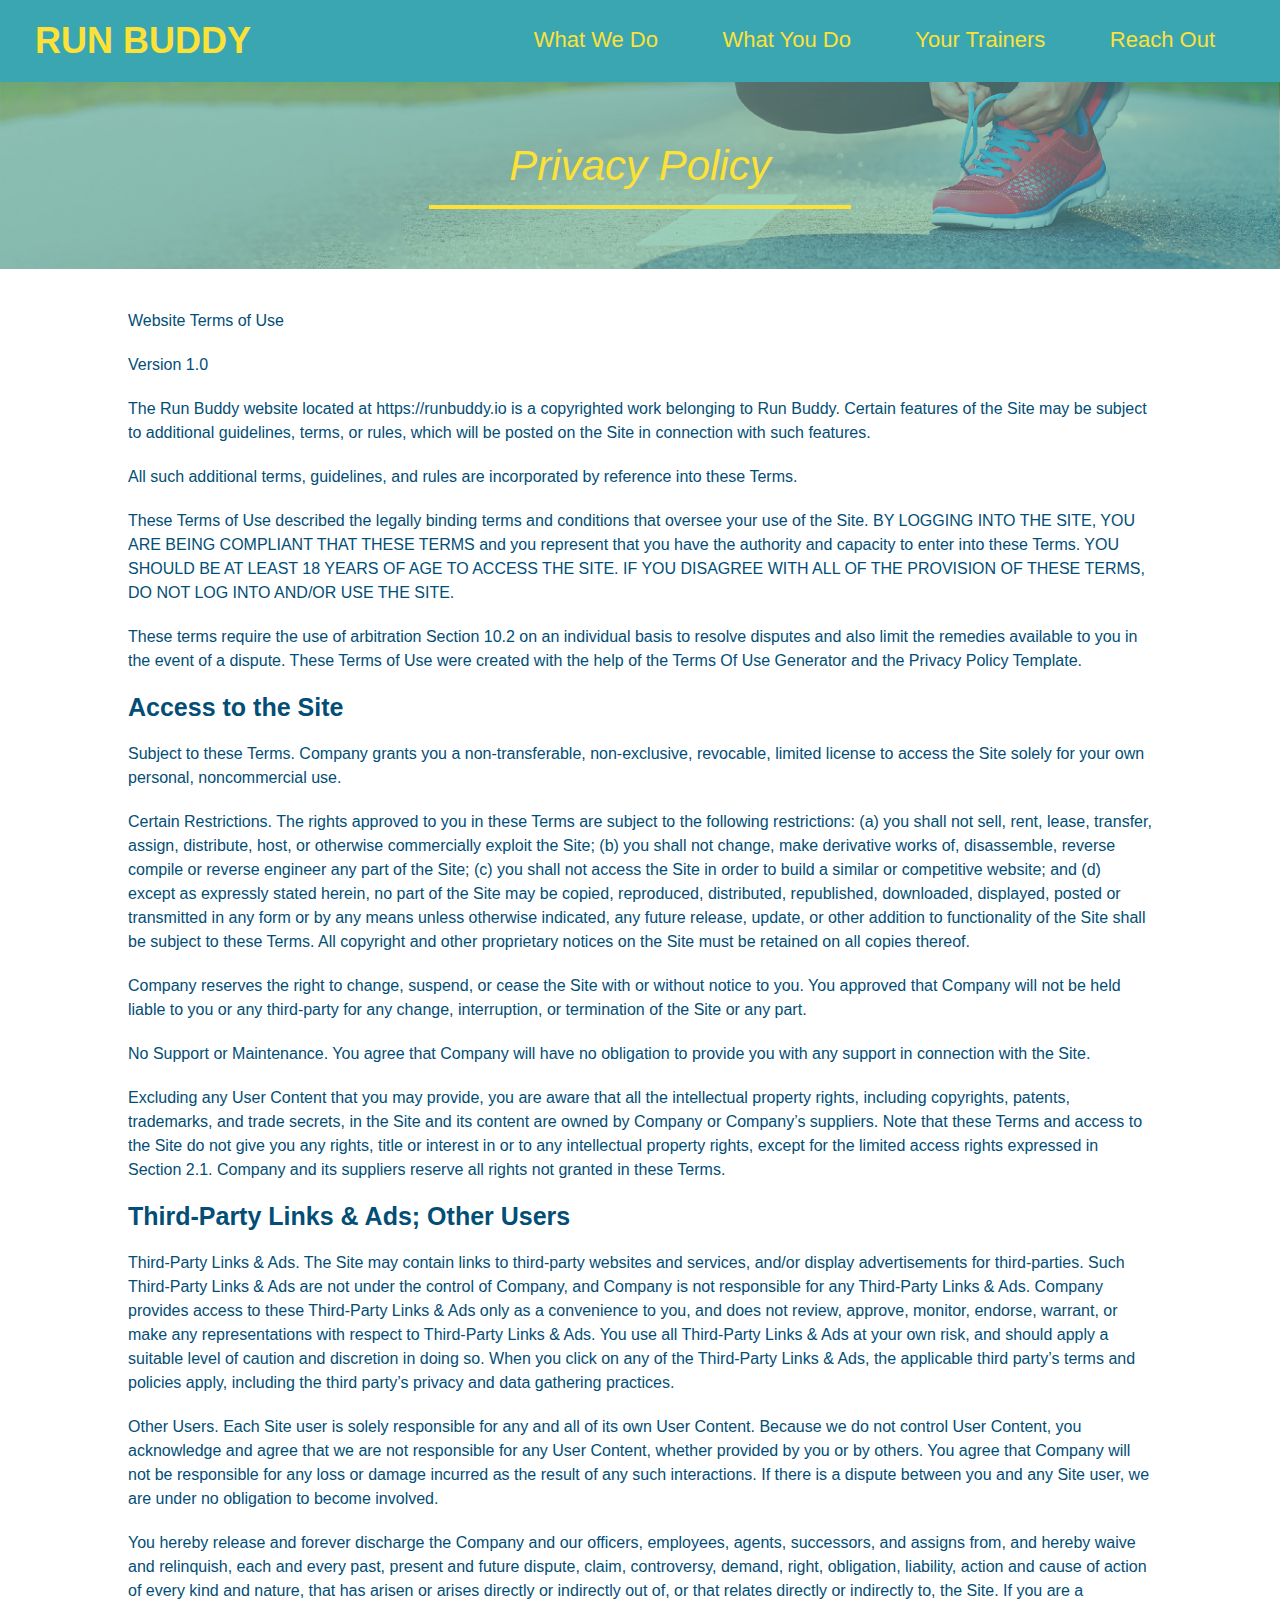
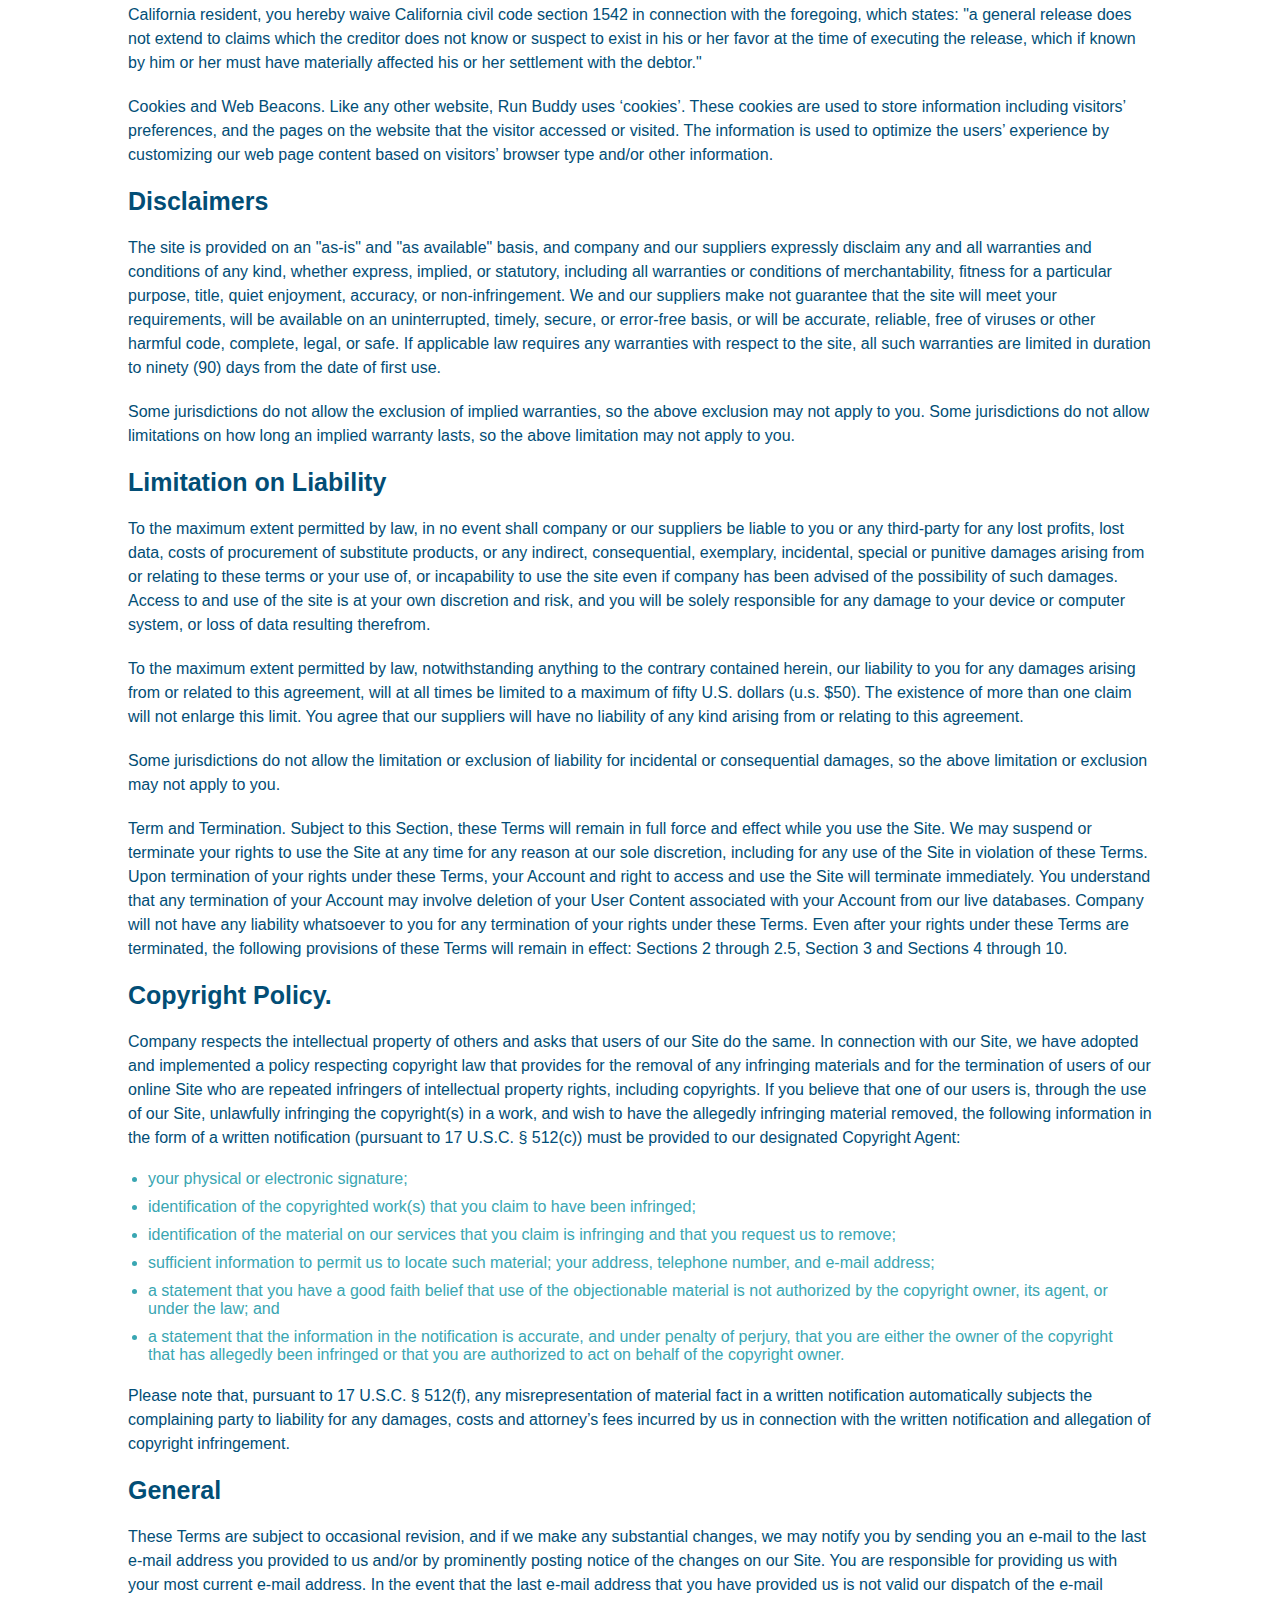
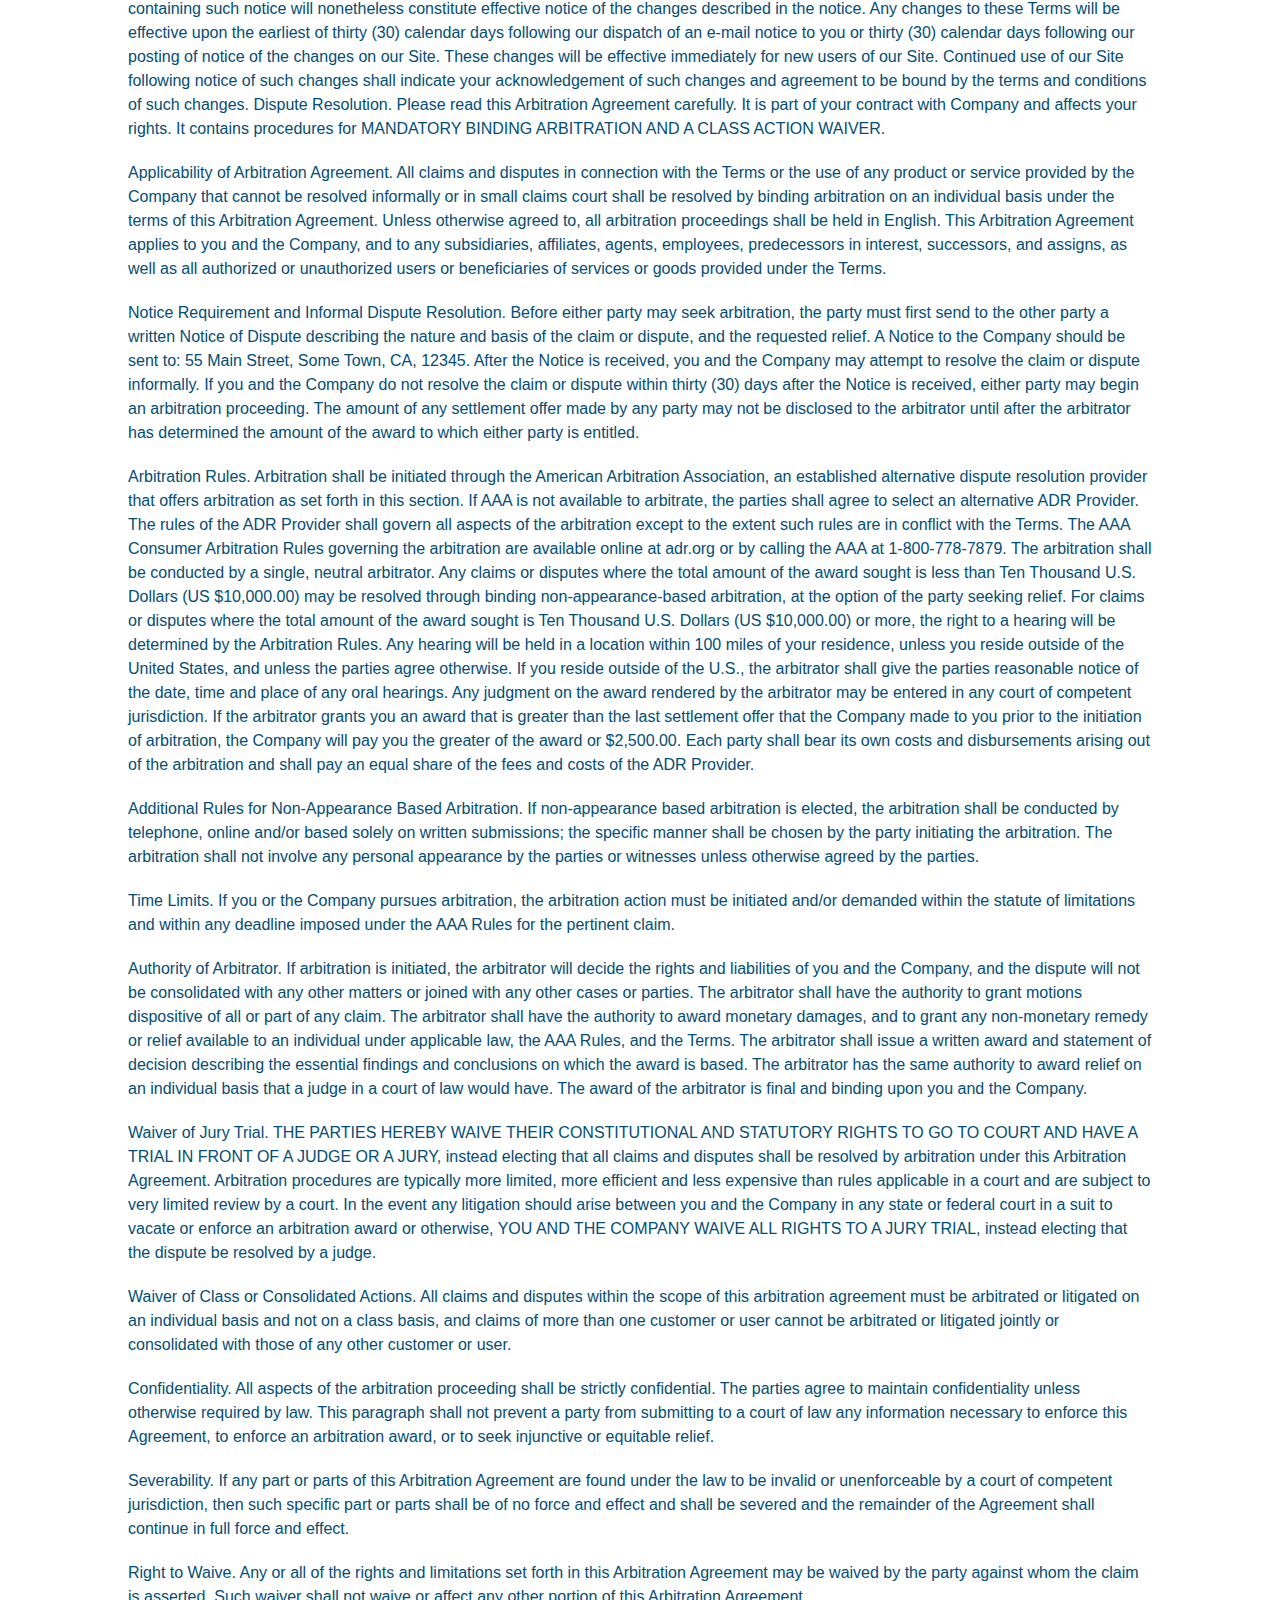
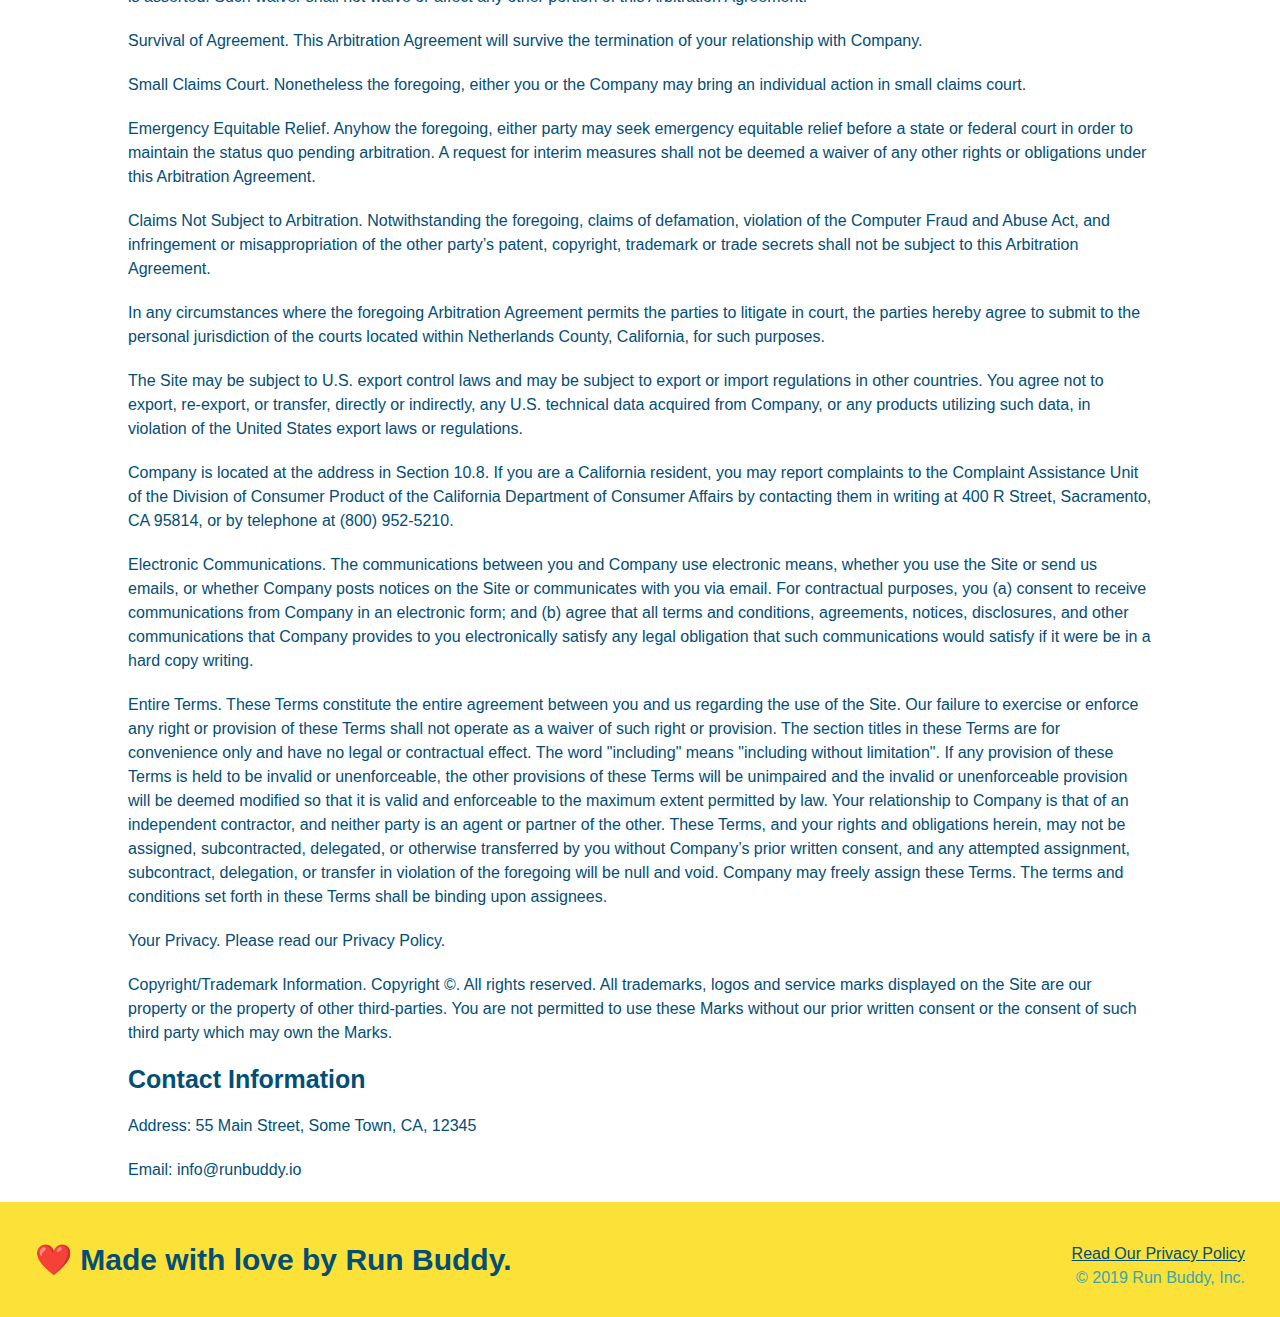
==== commit 4c163f7d: "add flexbox to header" ====
--- a/privacy-policy.html
+++ b/privacy-policy.html
@@ -1,481 +1,473 @@
 <!DOCTYPE html>
 <html lang="en">
-
-<head>
-  <meta charset="UTF-8" />
-  <title>Privacy Policy - Run Buddy</title>
-  <link rel="stylesheet" href="./assets/css/style.css" />
-  <link rel="stylesheet" href="./assets/css/secondary-styles.css" />
-
-</head>
-
-<body>
-  <header>
-    <h1>
-      <a href="/">
-        RUN BUDDY
-      </a>
-    </h1>
-    <nav>
-      <!-- Unordered list element -->
+  <head>
+    <meta charset="UTF-8" />
+    <link rel="stylesheet" href="./assets/css/style.css" />
+    <link rel="stylesheet" href="./assets/css/secondary-styles.css" />
+    <title>Run Buddy - Privacy Policy</title>
+  </head>
+  <body>
+    <header>
+      <h1>
+        <a href="./index.html">RUN BUDDY</a>
+      </h1>
+      <nav>
+        <ul>
+          <li>
+            <a href="./index.html#what-we-do">What We Do</a>
+          </li>
+          <li>
+            <a href="./index.html#what-you-do">What You Do</a>
+          </li>
+          <li>
+            <a href="./index.html#your-trainers">Your Trainers</a>
+          </li>
+          <li>
+            <a href="./index.html#reach-out">Reach Out</a>
+          </li>
+        </ul>
+      </nav>
+    </header>
+    <!-- end navigation -->
+
+    <!-- hero/jumbotron -->
+    <section class="hero">
+      <h2 class="page-title">
+        Privacy Policy
+      </h2>
+    </section>
+
+    <!-- body copy -->
+    <article class="secondary-content">
+      <p>
+        Website Terms of Use
+      </p>
+
+      <p>
+        Version 1.0
+      </p>
+
+      <p>
+        The Run Buddy website located at https://runbuddy.io is a copyrighted work belonging to Run Buddy. Certain
+        features of the Site may be subject to additional guidelines, terms, or rules, which will be posted on the Site
+        in connection with such features.
+      </p>
+
+      <p>
+        All such additional terms, guidelines, and rules are incorporated by reference into these Terms.
+      </p>
+
+      <p>
+        These Terms of Use described the legally binding terms and conditions that oversee your use of the Site. BY
+        LOGGING INTO THE SITE, YOU ARE BEING COMPLIANT THAT THESE TERMS and you represent that you have the authority
+        and capacity to enter into these Terms. YOU SHOULD BE AT LEAST 18 YEARS OF AGE TO ACCESS THE SITE. IF YOU
+        DISAGREE WITH ALL OF THE PROVISION OF THESE TERMS, DO NOT LOG INTO AND/OR USE THE SITE.
+      </p>
+
+      <p>
+        These terms require the use of arbitration Section 10.2 on an individual basis to resolve disputes and also
+        limit the remedies available to you in the event of a dispute. These Terms of Use were created with the help of
+        the Terms Of Use Generator and the Privacy Policy Template.
+      </p>
+
+      <h3>
+        Access to the Site
+      </h3>
+
+      <p>
+        Subject to these Terms. Company grants you a non-transferable, non-exclusive, revocable, limited license to
+        access the Site solely for your own personal, noncommercial use.
+      </p>
+
+      <p>
+        Certain Restrictions. The rights approved to you in these Terms are subject to the following restrictions: (a)
+        you shall not sell, rent, lease, transfer, assign, distribute, host, or otherwise commercially exploit the Site;
+        (b) you shall not change, make derivative works of, disassemble, reverse compile or reverse engineer any part of
+        the Site; (c) you shall not access the Site in order to build a similar or competitive website; and (d) except
+        as expressly stated herein, no part of the Site may be copied, reproduced, distributed, republished, downloaded,
+        displayed, posted or transmitted in any form or by any means unless otherwise indicated, any future release,
+        update, or other addition to functionality of the Site shall be subject to these Terms. All copyright and other
+        proprietary notices on the Site must be retained on all copies thereof.
+      </p>
+
+      <p>
+        Company reserves the right to change, suspend, or cease the Site with or without notice to you. You approved
+        that Company will not be held liable to you or any third-party for any change, interruption, or termination of
+        the Site or any part.
+      </p>
+
+      <p>
+        No Support or Maintenance. You agree that Company will have no obligation to provide you with any support in
+        connection with the Site.
+      </p>
+
+      <p>
+        Excluding any User Content that you may provide, you are aware that all the intellectual property rights,
+        including copyrights, patents, trademarks, and trade secrets, in the Site and its content are owned by Company
+        or Company’s suppliers. Note that these Terms and access to the Site do not give you any rights, title or
+        interest in or to any intellectual property rights, except for the limited access rights expressed in Section
+        2.1. Company and its suppliers reserve all rights not granted in these Terms.
+      </p>
+
+      <h3>
+        Third-Party Links & Ads; Other Users
+      </h3>
+
+      <p>
+        Third-Party Links & Ads. The Site may contain links to third-party websites and services, and/or display
+        advertisements for third-parties. Such Third-Party Links & Ads are not under the control of Company, and Company
+        is not responsible for any Third-Party Links & Ads. Company provides access to these Third-Party Links & Ads
+        only as a convenience to you, and does not review, approve, monitor, endorse, warrant, or make any
+        representations with respect to Third-Party Links & Ads. You use all Third-Party Links & Ads at your own risk,
+        and should apply a suitable level of caution and discretion in doing so. When you click on any of the
+        Third-Party Links & Ads, the applicable third party’s terms and policies apply, including the third party’s
+        privacy and data gathering practices.
+      </p>
+
+      <p>
+        Other Users. Each Site user is solely responsible for any and all of its own User Content. Because we do not
+        control User Content, you acknowledge and agree that we are not responsible for any User Content, whether
+        provided by you or by others. You agree that Company will not be responsible for any loss or damage incurred as
+        the result of any such interactions. If there is a dispute between you and any Site user, we are under no
+        obligation to become involved.
+      </p>
+
+      <p>
+        You hereby release and forever discharge the Company and our officers, employees, agents, successors, and
+        assigns from, and hereby waive and relinquish, each and every past, present and future dispute, claim,
+        controversy, demand, right, obligation, liability, action and cause of action of every kind and nature, that has
+        arisen or arises directly or indirectly out of, or that relates directly or indirectly to, the Site. If you are
+        a California resident, you hereby waive California civil code section 1542 in connection with the foregoing,
+        which states: "a general release does not extend to claims which the creditor does not know or suspect to exist
+        in his or her favor at the time of executing the release, which if known by him or her must have materially
+        affected his or her settlement with the debtor."
+      </p>
+
+      <p>
+        Cookies and Web Beacons. Like any other website, Run Buddy uses ‘cookies’. These cookies are used to store
+        information including visitors’ preferences, and the pages on the website that the visitor accessed or visited.
+        The information is used to optimize the users’ experience by customizing our web page content based on visitors’
+        browser type and/or other information.
+      </p>
+
+      <h3>
+        Disclaimers
+      </h3>
+
+      <p>
+        The site is provided on an "as-is" and "as available" basis, and company and our suppliers expressly disclaim
+        any and all warranties and conditions of any kind, whether express, implied, or statutory, including all
+        warranties or conditions of merchantability, fitness for a particular purpose, title, quiet enjoyment, accuracy,
+        or non-infringement. We and our suppliers make not guarantee that the site will meet your requirements, will be
+        available on an uninterrupted, timely, secure, or error-free basis, or will be accurate, reliable, free of
+        viruses or other harmful code, complete, legal, or safe. If applicable law requires any warranties with respect
+        to the site, all such warranties are limited in duration to ninety (90) days from the date of first use.
+      </p>
+
+      <p>
+        Some jurisdictions do not allow the exclusion of implied warranties, so the above exclusion may not apply to
+        you. Some jurisdictions do not allow limitations on how long an implied warranty lasts, so the above limitation
+        may not apply to you.
+      </p>
+
+      <h3>
+        Limitation on Liability
+      </h3>
+
+      <p>
+        To the maximum extent permitted by law, in no event shall company or our suppliers be liable to you or any
+        third-party for any lost profits, lost data, costs of procurement of substitute products, or any indirect,
+        consequential, exemplary, incidental, special or punitive damages arising from or relating to these terms or
+        your use of, or incapability to use the site even if company has been advised of the possibility of such
+        damages. Access to and use of the site is at your own discretion and risk, and you will be solely responsible
+        for any damage to your device or computer system, or loss of data resulting therefrom.
+      </p>
+
+      <p>
+        To the maximum extent permitted by law, notwithstanding anything to the contrary contained herein, our liability
+        to you for any damages arising from or related to this agreement, will at all times be limited to a maximum of
+        fifty U.S. dollars (u.s. $50). The existence of more than one claim will not enlarge this limit. You agree that
+        our suppliers will have no liability of any kind arising from or relating to this agreement.
+      </p>
+
+      <p>
+        Some jurisdictions do not allow the limitation or exclusion of liability for incidental or consequential
+        damages, so the above limitation or exclusion may not apply to you.
+      </p>
+
+      <p>
+        Term and Termination. Subject to this Section, these Terms will remain in full force and effect while you use
+        the Site. We may suspend or terminate your rights to use the Site at any time for any reason at our sole
+        discretion, including for any use of the Site in violation of these Terms. Upon termination of your rights under
+        these Terms, your Account and right to access and use the Site will terminate immediately. You understand that
+        any termination of your Account may involve deletion of your User Content associated with your Account from our
+        live databases. Company will not have any liability whatsoever to you for any termination of your rights under
+        these Terms. Even after your rights under these Terms are terminated, the following provisions of these Terms
+        will remain in effect: Sections 2 through 2.5, Section 3 and Sections 4 through 10.
+      </p>
+
+      <h3>
+        Copyright Policy.
+      </h3>
+
+      <p>
+        Company respects the intellectual property of others and asks that users of our Site do the same. In connection
+        with our Site, we have adopted and implemented a policy respecting copyright law that provides for the removal
+        of any infringing materials and for the termination of users of our online Site who are repeated infringers of
+        intellectual property rights, including copyrights. If you believe that one of our users is, through the use of
+        our Site, unlawfully infringing the copyright(s) in a work, and wish to have the allegedly infringing material
+        removed, the following information in the form of a written notification (pursuant to 17 U.S.C. § 512(c)) must
+        be provided to our designated Copyright Agent:
+      </p>
+
       <ul>
-        <!-- List item element-->
-        <li>
-          <!-- Anchor element -->
-          <a href="./index.html#what-we-do">What We Do</a>
-        </li>
-        <li>
-          <a href="./index.html#what-you-do">What You Do</a>
-        </li>
-        <li>
-          <a href="./index.html#your-trainers">Your Trainers</a>
-        </li>
-        <li>
-          <a href="./index.html#reach-out">Reach Out</a>
+        <li>
+          your physical or electronic signature;
+        </li>
+        <li>
+          identification of the copyrighted work(s) that you claim to have been infringed;
+        </li>
+        <li>
+          identification of the material on our services that you claim is infringing and that you request us to remove;
+        </li>
+        <li>
+          sufficient information to permit us to locate such material; your address, telephone number, and e-mail
+          address;
+        </li>
+        <li>
+          a statement that you have a good faith belief that use of the objectionable material is not authorized by the
+          copyright owner, its agent, or under the law; and
+        </li>
+        <li>
+          a statement that the information in the notification is accurate, and under penalty of perjury, that you are
+          either the owner of the copyright that has allegedly been infringed or that you are authorized to act on
+          behalf of the copyright owner.
         </li>
       </ul>
-    </nav>
-  </header>
-
-  <section class="hero">
-    <h2 class="page-title">
-      Privacy Policy
-    </h2>
-  </section>
-
-  <article class="secondary-content">
-
-    <p>
-      Website Terms of Use
-    </p>
-
-    <p>
-      Version 1.0
-    </p>
-
-    <p>
-      The Run Buddy website located at https://runbuddy.io is a copyrighted work belonging to Run Buddy. Certain
-      features of the Site may be subject to additional guidelines, terms, or rules, which will be posted on the Site
-      in connection with such features.
-    </p>
-
-    <p>
-      All such additional terms, guidelines, and rules are incorporated by reference into these Terms.
-    </p>
-
-    <p>
-      These Terms of Use described the legally binding terms and conditions that oversee your use of the Site. BY
-      LOGGING INTO THE SITE, YOU ARE BEING COMPLIANT THAT THESE TERMS and you represent that you have the authority
-      and capacity to enter into these Terms. YOU SHOULD BE AT LEAST 18 YEARS OF AGE TO ACCESS THE SITE. IF YOU
-      DISAGREE WITH ALL OF THE PROVISION OF THESE TERMS, DO NOT LOG INTO AND/OR USE THE SITE.
-    </p>
-
-    <p>
-      These terms require the use of arbitration Section 10.2 on an individual basis to resolve disputes and also
-      limit the remedies available to you in the event of a dispute. These Terms of Use were created with the help of
-      the Terms Of Use Generator and the Privacy Policy Template.
-    </p>
-
-    <h3>
-      Access to the Site
-    </h3>
-
-    <p>
-      Subject to these Terms. Company grants you a non-transferable, non-exclusive, revocable, limited license to
-      access the Site solely for your own personal, noncommercial use.
-    </p>
-
-    <p>
-      Certain Restrictions. The rights approved to you in these Terms are subject to the following restrictions: (a)
-      you shall not sell, rent, lease, transfer, assign, distribute, host, or otherwise commercially exploit the Site;
-      (b) you shall not change, make derivative works of, disassemble, reverse compile or reverse engineer any part of
-      the Site; (c) you shall not access the Site in order to build a similar or competitive website; and (d) except
-      as expressly stated herein, no part of the Site may be copied, reproduced, distributed, republished, downloaded,
-      displayed, posted or transmitted in any form or by any means unless otherwise indicated, any future release,
-      update, or other addition to functionality of the Site shall be subject to these Terms. All copyright and other
-      proprietary notices on the Site must be retained on all copies thereof.
-    </p>
-
-    <p>
-      Company reserves the right to change, suspend, or cease the Site with or without notice to you. You approved
-      that Company will not be held liable to you or any third-party for any change, interruption, or termination of
-      the Site or any part.
-    </p>
-
-    <p>
-      No Support or Maintenance. You agree that Company will have no obligation to provide you with any support in
-      connection with the Site.
-    </p>
-
-    <p>
-      Excluding any User Content that you may provide, you are aware that all the intellectual property rights,
-      including copyrights, patents, trademarks, and trade secrets, in the Site and its content are owned by Company
-      or Companyâ€™s suppliers. Note that these Terms and access to the Site do not give you any rights, title or
-      interest in or to any intellectual property rights, except for the limited access rights expressed in Section
-      2.1. Company and its suppliers reserve all rights not granted in these Terms.
-    </p>
-
-    <h3>
-      Third-Party Links & Ads; Other Users
-    </h3>
-
-    <p>
-      Third-Party Links & Ads. The Site may contain links to third-party websites and services, and/or display
-      advertisements for third-parties. Such Third-Party Links & Ads are not under the control of Company, and Company
-      is not responsible for any Third-Party Links & Ads. Company provides access to these Third-Party Links & Ads
-      only as a convenience to you, and does not review, approve, monitor, endorse, warrant, or make any
-      representations with respect to Third-Party Links & Ads. You use all Third-Party Links & Ads at your own risk,
-      and should apply a suitable level of caution and discretion in doing so. When you click on any of the
-      Third-Party Links & Ads, the applicable third partyâ€™s terms and policies apply, including the third partyâ€™s
-      privacy and data gathering practices.
-    </p>
-
-    <p>
-      Other Users. Each Site user is solely responsible for any and all of its own User Content. Because we do not
-      control User Content, you acknowledge and agree that we are not responsible for any User Content, whether
-      provided by you or by others. You agree that Company will not be responsible for any loss or damage incurred as
-      the result of any such interactions. If there is a dispute between you and any Site user, we are under no
-      obligation to become involved.
-    </p>
-
-    <p>
-      You hereby release and forever discharge the Company and our officers, employees, agents, successors, and
-      assigns from, and hereby waive and relinquish, each and every past, present and future dispute, claim,
-      controversy, demand, right, obligation, liability, action and cause of action of every kind and nature, that has
-      arisen or arises directly or indirectly out of, or that relates directly or indirectly to, the Site. If you are
-      a California resident, you hereby waive California civil code section 1542 in connection with the foregoing,
-      which states: "a general release does not extend to claims which the creditor does not know or suspect to exist
-      in his or her favor at the time of executing the release, which if known by him or her must have materially
-      affected his or her settlement with the debtor."
-    </p>
-
-    <p>
-      Cookies and Web Beacons. Like any other website, Run Buddy uses â€˜cookiesâ€™. These cookies are used to store
-      information including visitorsâ€™ preferences, and the pages on the website that the visitor accessed or visited.
-      The information is used to optimize the usersâ€™ experience by customizing our web page content based on
-      visitorsâ€™
-      browser type and/or other information.
-    </p>
-
-    <h3>
-      Disclaimers
-    </h3>
-
-    <p>
-      The site is provided on an "as-is" and "as available" basis, and company and our suppliers expressly disclaim
-      any and all warranties and conditions of any kind, whether express, implied, or statutory, including all
-      warranties or conditions of merchantability, fitness for a particular purpose, title, quiet enjoyment, accuracy,
-      or non-infringement. We and our suppliers make not guarantee that the site will meet your requirements, will be
-      available on an uninterrupted, timely, secure, or error-free basis, or will be accurate, reliable, free of
-      viruses or other harmful code, complete, legal, or safe. If applicable law requires any warranties with respect
-      to the site, all such warranties are limited in duration to ninety (90) days from the date of first use.
-    </p>
-
-    <p>
-      Some jurisdictions do not allow the exclusion of implied warranties, so the above exclusion may not apply to
-      you. Some jurisdictions do not allow limitations on how long an implied warranty lasts, so the above limitation
-      may not apply to you.
-    </p>
-
-    <h3>
-      Limitation on Liability
-    </h3>
-
-    <p>
-      To the maximum extent permitted by law, in no event shall company or our suppliers be liable to you or any
-      third-party for any lost profits, lost data, costs of procurement of substitute products, or any indirect,
-      consequential, exemplary, incidental, special or punitive damages arising from or relating to these terms or
-      your use of, or incapability to use the site even if company has been advised of the possibility of such
-      damages. Access to and use of the site is at your own discretion and risk, and you will be solely responsible
-      for any damage to your device or computer system, or loss of data resulting therefrom.
-    </p>
-
-    <p>
-      To the maximum extent permitted by law, notwithstanding anything to the contrary contained herein, our liability
-      to you for any damages arising from or related to this agreement, will at all times be limited to a maximum of
-      fifty U.S. dollars (u.s. $50). The existence of more than one claim will not enlarge this limit. You agree that
-      our suppliers will have no liability of any kind arising from or relating to this agreement.
-    </p>
-
-    <p>
-      Some jurisdictions do not allow the limitation or exclusion of liability for incidental or consequential
-      damages, so the above limitation or exclusion may not apply to you.
-    </p>
-
-    <p>
-      Term and Termination. Subject to this Section, these Terms will remain in full force and effect while you use
-      the Site. We may suspend or terminate your rights to use the Site at any time for any reason at our sole
-      discretion, including for any use of the Site in violation of these Terms. Upon termination of your rights under
-      these Terms, your Account and right to access and use the Site will terminate immediately. You understand that
-      any termination of your Account may involve deletion of your User Content associated with your Account from our
-      live databases. Company will not have any liability whatsoever to you for any termination of your rights under
-      these Terms. Even after your rights under these Terms are terminated, the following provisions of these Terms
-      will remain in effect: Sections 2 through 2.5, Section 3 and Sections 4 through 10.
-    </p>
-
-    <h3>
-      Copyright Policy.
-    </h3>
-
-    <p>
-      Company respects the intellectual property of others and asks that users of our Site do the same. In connection
-      with our Site, we have adopted and implemented a policy respecting copyright law that provides for the removal
-      of any infringing materials and for the termination of users of our online Site who are repeated infringers of
-      intellectual property rights, including copyrights. If you believe that one of our users is, through the use of
-      our Site, unlawfully infringing the copyright(s) in a work, and wish to have the allegedly infringing material
-      removed, the following information in the form of a written notification (pursuant to 17 U.S.C. Â§ 512(c)) must
-      be provided to our designated Copyright Agent:
-    </p>
-
-    <ul>
-      <li>
-        your physical or electronic signature;
-      </li>
-      <li>
-        identification of the copyrighted work(s) that you claim to have been infringed;
-      </li>
-      <li>
-        identification of the material on our services that you claim is infringing and that you request us to remove;
-      </li>
-      <li>
-        sufficient information to permit us to locate such material; your address, telephone number, and e-mail
-        address;
-      </li>
-      <li>
-        a statement that you have a good faith belief that use of the objectionable material is not authorized by the
-        copyright owner, its agent, or under the law; and
-      </li>
-      <li>
-        a statement that the information in the notification is accurate, and under penalty of perjury, that you are
-        either the owner of the copyright that has allegedly been infringed or that you are authorized to act on
-        behalf of the copyright owner.
-      </li>
-    </ul>
-
-    <p>
-      Please note that, pursuant to 17 U.S.C. Â§ 512(f), any misrepresentation of material fact in a written
-      notification automatically subjects the complaining party to liability for any damages, costs and attorneyâ€™s
-      fees incurred by us in connection with the written notification and allegation of copyright infringement.
-    </p>
-
-    <h3>
-      General
-    </h3>
-
-    <p>
-      These Terms are subject to occasional revision, and if we make any substantial changes, we may notify you by
-      sending you an e-mail to the last e-mail address you provided to us and/or by prominently posting notice of the
-      changes on our Site. You are responsible for providing us with your most current e-mail address. In the event
-      that the last e-mail address that you have provided us is not valid our dispatch of the e-mail containing such
-      notice will nonetheless constitute effective notice of the changes described in the notice. Any changes to these
-      Terms will be effective upon the earliest of thirty (30) calendar days following our dispatch of an e-mail
-      notice to you or thirty (30) calendar days following our posting of notice of the changes on our Site. These
-      changes will be effective immediately for new users of our Site. Continued use of our Site following notice of
-      such changes shall indicate your acknowledgement of such changes and agreement to be bound by the terms and
-      conditions of such changes. Dispute Resolution. Please read this Arbitration Agreement carefully. It is part of
-      your contract with Company and affects your rights. It contains procedures for MANDATORY BINDING ARBITRATION AND
-      A CLASS ACTION WAIVER.
-    </p>
-
-    <p>
-      Applicability of Arbitration Agreement. All claims and disputes in connection with the Terms or the use of any
-      product or service provided by the Company that cannot be resolved informally or in small claims court shall be
-      resolved by binding arbitration on an individual basis under the terms of this Arbitration Agreement. Unless
-      otherwise agreed to, all arbitration proceedings shall be held in English. This Arbitration Agreement applies to
-      you and the Company, and to any subsidiaries, affiliates, agents, employees, predecessors in interest,
-      successors, and assigns, as well as all authorized or unauthorized users or beneficiaries of services or goods
-      provided under the Terms.
-    </p>
-
-    <p>
-      Notice Requirement and Informal Dispute Resolution. Before either party may seek arbitration, the party must
-      first send to the other party a written Notice of Dispute describing the nature and basis of the claim or
-      dispute, and the requested relief. A Notice to the Company should be sent to: 55 Main Street, Some Town, CA,
-      12345. After the Notice is received, you and the Company may attempt to resolve the claim or dispute informally.
-      If you and the Company do not resolve the claim or dispute within thirty (30) days after the Notice is received,
-      either party may begin an arbitration proceeding. The amount of any settlement offer made by any party may not
-      be disclosed to the arbitrator until after the arbitrator has determined the amount of the award to which either
-      party is entitled.
-    </p>
-
-    <p>
-      Arbitration Rules. Arbitration shall be initiated through the American Arbitration Association, an established
-      alternative dispute resolution provider that offers arbitration as set forth in this section. If AAA is not
-      available to arbitrate, the parties shall agree to select an alternative ADR Provider. The rules of the ADR
-      Provider shall govern all aspects of the arbitration except to the extent such rules are in conflict with the
-      Terms. The AAA Consumer Arbitration Rules governing the arbitration are available online at adr.org or by
-      calling the AAA at 1-800-778-7879. The arbitration shall be conducted by a single, neutral arbitrator. Any
-      claims or disputes where the total amount of the award sought is less than Ten Thousand U.S. Dollars (US
-      $10,000.00) may be resolved through binding non-appearance-based arbitration, at the option of the party seeking
-      relief. For claims or disputes where the total amount of the award sought is Ten Thousand U.S. Dollars (US
-      $10,000.00) or more, the right to a hearing will be determined by the Arbitration Rules. Any hearing will be
-      held in a location within 100 miles of your residence, unless you reside outside of the United States, and
-      unless the parties agree otherwise. If you reside outside of the U.S., the arbitrator shall give the parties
-      reasonable notice of the date, time and place of any oral hearings. Any judgment on the award rendered by the
-      arbitrator may be entered in any court of competent jurisdiction. If the arbitrator grants you an award that is
-      greater than the last settlement offer that the Company made to you prior to the initiation of arbitration, the
-      Company will pay you the greater of the award or $2,500.00. Each party shall bear its own costs and
-      disbursements arising out of the arbitration and shall pay an equal share of the fees and costs of the ADR
-      Provider.
-    </p>
-
-    <p>
-      Additional Rules for Non-Appearance Based Arbitration. If non-appearance based arbitration is elected, the
-      arbitration shall be conducted by telephone, online and/or based solely on written submissions; the specific
-      manner shall be chosen by the party initiating the arbitration. The arbitration shall not involve any personal
-      appearance by the parties or witnesses unless otherwise agreed by the parties.
-    </p>
-
-    <p>
-      Time Limits. If you or the Company pursues arbitration, the arbitration action must be initiated and/or demanded
-      within the statute of limitations and within any deadline imposed under the AAA Rules for the pertinent claim.
-    </p>
-
-    <p>
-      Authority of Arbitrator. If arbitration is initiated, the arbitrator will decide the rights and liabilities of
-      you and the Company, and the dispute will not be consolidated with any other matters or joined with any other
-      cases or parties. The arbitrator shall have the authority to grant motions dispositive of all or part of any
-      claim. The arbitrator shall have the authority to award monetary damages, and to grant any non-monetary remedy
-      or relief available to an individual under applicable law, the AAA Rules, and the Terms. The arbitrator shall
-      issue a written award and statement of decision describing the essential findings and conclusions on which the
-      award is based. The arbitrator has the same authority to award relief on an individual basis that a judge in a
-      court of law would have. The award of the arbitrator is final and binding upon you and the Company.
-    </p>
-
-    <p>
-      Waiver of Jury Trial. THE PARTIES HEREBY WAIVE THEIR CONSTITUTIONAL AND STATUTORY RIGHTS TO GO TO COURT AND HAVE
-      A TRIAL IN FRONT OF A JUDGE OR A JURY, instead electing that all claims and disputes shall be resolved by
-      arbitration under this Arbitration Agreement. Arbitration procedures are typically more limited, more efficient
-      and less expensive than rules applicable in a court and are subject to very limited review by a court. In the
-      event any litigation should arise between you and the Company in any state or federal court in a suit to vacate
-      or enforce an arbitration award or otherwise, YOU AND THE COMPANY WAIVE ALL RIGHTS TO A JURY TRIAL, instead
-      electing that the dispute be resolved by a judge.
-    </p>
-
-    <p>
-      Waiver of Class or Consolidated Actions. All claims and disputes within the scope of this arbitration agreement
-      must be arbitrated or litigated on an individual basis and not on a class basis, and claims of more than one
-      customer or user cannot be arbitrated or litigated jointly or consolidated with those of any other customer or
-      user.
-    </p>
-
-    <p>
-      Confidentiality. All aspects of the arbitration proceeding shall be strictly confidential. The parties agree to
-      maintain confidentiality unless otherwise required by law. This paragraph shall not prevent a party from
-      submitting to a court of law any information necessary to enforce this Agreement, to enforce an arbitration
-      award, or to seek injunctive or equitable relief.
-    </p>
-
-    <p>
-      Severability. If any part or parts of this Arbitration Agreement are found under the law to be invalid or
-      unenforceable by a court of competent jurisdiction, then such specific part or parts shall be of no force and
-      effect and shall be severed and the remainder of the Agreement shall continue in full force and effect.
-    </p>
-
-    <p>
-      Right to Waive. Any or all of the rights and limitations set forth in this Arbitration Agreement may be waived
-      by the party against whom the claim is asserted. Such waiver shall not waive or affect any other portion of this
-      Arbitration Agreement.
-    </p>
-
-    <p>
-      Survival of Agreement. This Arbitration Agreement will survive the termination of your relationship with
-      Company.
-    </p>
-
-    <p>
-      Small Claims Court. Nonetheless the foregoing, either you or the Company may bring an individual action in small
-      claims court.
-    </p>
-
-    <p>
-      Emergency Equitable Relief. Anyhow the foregoing, either party may seek emergency equitable relief before a
-      state or federal court in order to maintain the status quo pending arbitration. A request for interim measures
-      shall not be deemed a waiver of any other rights or obligations under this Arbitration Agreement.
-    </p>
-
-    <p>
-      Claims Not Subject to Arbitration. Notwithstanding the foregoing, claims of defamation, violation of the
-      Computer Fraud and Abuse Act, and infringement or misappropriation of the other partyâ€™s patent, copyright,
-      trademark or trade secrets shall not be subject to this Arbitration Agreement.
-    </p>
-
-    <p>
-      In any circumstances where the foregoing Arbitration Agreement permits the parties to litigate in court, the
-      parties hereby agree to submit to the personal jurisdiction of the courts located within Netherlands County,
-      California, for such purposes.
-    </p>
-
-    <p>
-      The Site may be subject to U.S. export control laws and may be subject to export or import regulations in other
-      countries. You agree not to export, re-export, or transfer, directly or indirectly, any U.S. technical data
-      acquired from Company, or any products utilizing such data, in violation of the United States export laws or
-      regulations.
-    </p>
-
-    <p>
-      Company is located at the address in Section 10.8. If you are a California resident, you may report complaints
-      to the Complaint Assistance Unit of the Division of Consumer Product of the California Department of Consumer
-      Affairs by contacting them in writing at 400 R Street, Sacramento, CA 95814, or by telephone at (800) 952-5210.
-    </p>
-
-    <p>
-      Electronic Communications. The communications between you and Company use electronic means, whether you use the
-      Site or send us emails, or whether Company posts notices on the Site or communicates with you via email. For
-      contractual purposes, you (a) consent to receive communications from Company in an electronic form; and (b)
-      agree that all terms and conditions, agreements, notices, disclosures, and other communications that Company
-      provides to you electronically satisfy any legal obligation that such communications would satisfy if it were be
-      in a hard copy writing.
-    </p>
-
-    <p>
-      Entire Terms. These Terms constitute the entire agreement between you and us regarding the use of the Site. Our
-      failure to exercise or enforce any right or provision of these Terms shall not operate as a waiver of such right
-      or provision. The section titles in these Terms are for convenience only and have no legal or contractual
-      effect. The word "including" means "including without limitation". If any provision of these Terms is held to be
-      invalid or unenforceable, the other provisions of these Terms will be unimpaired and the invalid or
-      unenforceable provision will be deemed modified so that it is valid and enforceable to the maximum extent
-      permitted by law. Your relationship to Company is that of an independent contractor, and neither party is an
-      agent or partner of the other. These Terms, and your rights and obligations herein, may not be assigned,
-      subcontracted, delegated, or otherwise transferred by you without Companyâ€™s prior written consent, and any
-      attempted assignment, subcontract, delegation, or transfer in violation of the foregoing will be null and void.
-      Company may freely assign these Terms. The terms and conditions set forth in these Terms shall be binding upon
-      assignees.
-    </p>
-
-    <p>
-      Your Privacy. Please read our Privacy Policy.
-    </p>
-
-    <p>
-      Copyright/Trademark Information. Copyright Â©. All rights reserved. All trademarks, logos and service marks
-      displayed on the Site are our property or the property of other third-parties. You are not permitted to use
-      these Marks without our prior written consent or the consent of such third party which may own the Marks.
-    </p>
-
-    <h3>
-      Contact Information
-    </h3>
-
-    <p>
-      Address: 55 Main Street, Some Town, CA, 12345
-    </p>
-
-    <p>
-      Email: info@runbuddy.io
-    </p>
-
-  </article>
-
-
-  <!-- footer -->
-  <footer>
-    <h2>❤️ Made with love by Run Buddy.</h2>
-    <div>
-      <a href="#">Read Our Privacy Policy</a><br />
-      &copy; 2019 Run Buddy, Inc.
-    </div>
-  </footer>
-</body>
-
-</html>+
+      <p>
+        Please note that, pursuant to 17 U.S.C. § 512(f), any misrepresentation of material fact in a written
+        notification automatically subjects the complaining party to liability for any damages, costs and attorney’s
+        fees incurred by us in connection with the written notification and allegation of copyright infringement.
+      </p>
+
+      <h3>
+        General
+      </h3>
+
+      <p>
+        These Terms are subject to occasional revision, and if we make any substantial changes, we may notify you by
+        sending you an e-mail to the last e-mail address you provided to us and/or by prominently posting notice of the
+        changes on our Site. You are responsible for providing us with your most current e-mail address. In the event
+        that the last e-mail address that you have provided us is not valid our dispatch of the e-mail containing such
+        notice will nonetheless constitute effective notice of the changes described in the notice. Any changes to these
+        Terms will be effective upon the earliest of thirty (30) calendar days following our dispatch of an e-mail
+        notice to you or thirty (30) calendar days following our posting of notice of the changes on our Site. These
+        changes will be effective immediately for new users of our Site. Continued use of our Site following notice of
+        such changes shall indicate your acknowledgement of such changes and agreement to be bound by the terms and
+        conditions of such changes. Dispute Resolution. Please read this Arbitration Agreement carefully. It is part of
+        your contract with Company and affects your rights. It contains procedures for MANDATORY BINDING ARBITRATION AND
+        A CLASS ACTION WAIVER.
+      </p>
+
+      <p>
+        Applicability of Arbitration Agreement. All claims and disputes in connection with the Terms or the use of any
+        product or service provided by the Company that cannot be resolved informally or in small claims court shall be
+        resolved by binding arbitration on an individual basis under the terms of this Arbitration Agreement. Unless
+        otherwise agreed to, all arbitration proceedings shall be held in English. This Arbitration Agreement applies to
+        you and the Company, and to any subsidiaries, affiliates, agents, employees, predecessors in interest,
+        successors, and assigns, as well as all authorized or unauthorized users or beneficiaries of services or goods
+        provided under the Terms.
+      </p>
+
+      <p>
+        Notice Requirement and Informal Dispute Resolution. Before either party may seek arbitration, the party must
+        first send to the other party a written Notice of Dispute describing the nature and basis of the claim or
+        dispute, and the requested relief. A Notice to the Company should be sent to: 55 Main Street, Some Town, CA,
+        12345. After the Notice is received, you and the Company may attempt to resolve the claim or dispute informally.
+        If you and the Company do not resolve the claim or dispute within thirty (30) days after the Notice is received,
+        either party may begin an arbitration proceeding. The amount of any settlement offer made by any party may not
+        be disclosed to the arbitrator until after the arbitrator has determined the amount of the award to which either
+        party is entitled.
+      </p>
+
+      <p>
+        Arbitration Rules. Arbitration shall be initiated through the American Arbitration Association, an established
+        alternative dispute resolution provider that offers arbitration as set forth in this section. If AAA is not
+        available to arbitrate, the parties shall agree to select an alternative ADR Provider. The rules of the ADR
+        Provider shall govern all aspects of the arbitration except to the extent such rules are in conflict with the
+        Terms. The AAA Consumer Arbitration Rules governing the arbitration are available online at adr.org or by
+        calling the AAA at 1-800-778-7879. The arbitration shall be conducted by a single, neutral arbitrator. Any
+        claims or disputes where the total amount of the award sought is less than Ten Thousand U.S. Dollars (US
+        $10,000.00) may be resolved through binding non-appearance-based arbitration, at the option of the party seeking
+        relief. For claims or disputes where the total amount of the award sought is Ten Thousand U.S. Dollars (US
+        $10,000.00) or more, the right to a hearing will be determined by the Arbitration Rules. Any hearing will be
+        held in a location within 100 miles of your residence, unless you reside outside of the United States, and
+        unless the parties agree otherwise. If you reside outside of the U.S., the arbitrator shall give the parties
+        reasonable notice of the date, time and place of any oral hearings. Any judgment on the award rendered by the
+        arbitrator may be entered in any court of competent jurisdiction. If the arbitrator grants you an award that is
+        greater than the last settlement offer that the Company made to you prior to the initiation of arbitration, the
+        Company will pay you the greater of the award or $2,500.00. Each party shall bear its own costs and
+        disbursements arising out of the arbitration and shall pay an equal share of the fees and costs of the ADR
+        Provider.
+      </p>
+
+      <p>
+        Additional Rules for Non-Appearance Based Arbitration. If non-appearance based arbitration is elected, the
+        arbitration shall be conducted by telephone, online and/or based solely on written submissions; the specific
+        manner shall be chosen by the party initiating the arbitration. The arbitration shall not involve any personal
+        appearance by the parties or witnesses unless otherwise agreed by the parties.
+      </p>
+
+      <p>
+        Time Limits. If you or the Company pursues arbitration, the arbitration action must be initiated and/or demanded
+        within the statute of limitations and within any deadline imposed under the AAA Rules for the pertinent claim.
+      </p>
+
+      <p>
+        Authority of Arbitrator. If arbitration is initiated, the arbitrator will decide the rights and liabilities of
+        you and the Company, and the dispute will not be consolidated with any other matters or joined with any other
+        cases or parties. The arbitrator shall have the authority to grant motions dispositive of all or part of any
+        claim. The arbitrator shall have the authority to award monetary damages, and to grant any non-monetary remedy
+        or relief available to an individual under applicable law, the AAA Rules, and the Terms. The arbitrator shall
+        issue a written award and statement of decision describing the essential findings and conclusions on which the
+        award is based. The arbitrator has the same authority to award relief on an individual basis that a judge in a
+        court of law would have. The award of the arbitrator is final and binding upon you and the Company.
+      </p>
+
+      <p>
+        Waiver of Jury Trial. THE PARTIES HEREBY WAIVE THEIR CONSTITUTIONAL AND STATUTORY RIGHTS TO GO TO COURT AND HAVE
+        A TRIAL IN FRONT OF A JUDGE OR A JURY, instead electing that all claims and disputes shall be resolved by
+        arbitration under this Arbitration Agreement. Arbitration procedures are typically more limited, more efficient
+        and less expensive than rules applicable in a court and are subject to very limited review by a court. In the
+        event any litigation should arise between you and the Company in any state or federal court in a suit to vacate
+        or enforce an arbitration award or otherwise, YOU AND THE COMPANY WAIVE ALL RIGHTS TO A JURY TRIAL, instead
+        electing that the dispute be resolved by a judge.
+      </p>
+
+      <p>
+        Waiver of Class or Consolidated Actions. All claims and disputes within the scope of this arbitration agreement
+        must be arbitrated or litigated on an individual basis and not on a class basis, and claims of more than one
+        customer or user cannot be arbitrated or litigated jointly or consolidated with those of any other customer or
+        user.
+      </p>
+
+      <p>
+        Confidentiality. All aspects of the arbitration proceeding shall be strictly confidential. The parties agree to
+        maintain confidentiality unless otherwise required by law. This paragraph shall not prevent a party from
+        submitting to a court of law any information necessary to enforce this Agreement, to enforce an arbitration
+        award, or to seek injunctive or equitable relief.
+      </p>
+
+      <p>
+        Severability. If any part or parts of this Arbitration Agreement are found under the law to be invalid or
+        unenforceable by a court of competent jurisdiction, then such specific part or parts shall be of no force and
+        effect and shall be severed and the remainder of the Agreement shall continue in full force and effect.
+      </p>
+
+      <p>
+        Right to Waive. Any or all of the rights and limitations set forth in this Arbitration Agreement may be waived
+        by the party against whom the claim is asserted. Such waiver shall not waive or affect any other portion of this
+        Arbitration Agreement.
+      </p>
+
+      <p>
+        Survival of Agreement. This Arbitration Agreement will survive the termination of your relationship with
+        Company.
+      </p>
+
+      <p>
+        Small Claims Court. Nonetheless the foregoing, either you or the Company may bring an individual action in small
+        claims court.
+      </p>
+
+      <p>
+        Emergency Equitable Relief. Anyhow the foregoing, either party may seek emergency equitable relief before a
+        state or federal court in order to maintain the status quo pending arbitration. A request for interim measures
+        shall not be deemed a waiver of any other rights or obligations under this Arbitration Agreement.
+      </p>
+
+      <p>
+        Claims Not Subject to Arbitration. Notwithstanding the foregoing, claims of defamation, violation of the
+        Computer Fraud and Abuse Act, and infringement or misappropriation of the other party’s patent, copyright,
+        trademark or trade secrets shall not be subject to this Arbitration Agreement.
+      </p>
+
+      <p>
+        In any circumstances where the foregoing Arbitration Agreement permits the parties to litigate in court, the
+        parties hereby agree to submit to the personal jurisdiction of the courts located within Netherlands County,
+        California, for such purposes.
+      </p>
+
+      <p>
+        The Site may be subject to U.S. export control laws and may be subject to export or import regulations in other
+        countries. You agree not to export, re-export, or transfer, directly or indirectly, any U.S. technical data
+        acquired from Company, or any products utilizing such data, in violation of the United States export laws or
+        regulations.
+      </p>
+
+      <p>
+        Company is located at the address in Section 10.8. If you are a California resident, you may report complaints
+        to the Complaint Assistance Unit of the Division of Consumer Product of the California Department of Consumer
+        Affairs by contacting them in writing at 400 R Street, Sacramento, CA 95814, or by telephone at (800) 952-5210.
+      </p>
+
+      <p>
+        Electronic Communications. The communications between you and Company use electronic means, whether you use the
+        Site or send us emails, or whether Company posts notices on the Site or communicates with you via email. For
+        contractual purposes, you (a) consent to receive communications from Company in an electronic form; and (b)
+        agree that all terms and conditions, agreements, notices, disclosures, and other communications that Company
+        provides to you electronically satisfy any legal obligation that such communications would satisfy if it were be
+        in a hard copy writing.
+      </p>
+
+      <p>
+        Entire Terms. These Terms constitute the entire agreement between you and us regarding the use of the Site. Our
+        failure to exercise or enforce any right or provision of these Terms shall not operate as a waiver of such right
+        or provision. The section titles in these Terms are for convenience only and have no legal or contractual
+        effect. The word "including" means "including without limitation". If any provision of these Terms is held to be
+        invalid or unenforceable, the other provisions of these Terms will be unimpaired and the invalid or
+        unenforceable provision will be deemed modified so that it is valid and enforceable to the maximum extent
+        permitted by law. Your relationship to Company is that of an independent contractor, and neither party is an
+        agent or partner of the other. These Terms, and your rights and obligations herein, may not be assigned,
+        subcontracted, delegated, or otherwise transferred by you without Company’s prior written consent, and any
+        attempted assignment, subcontract, delegation, or transfer in violation of the foregoing will be null and void.
+        Company may freely assign these Terms. The terms and conditions set forth in these Terms shall be binding upon
+        assignees.
+      </p>
+
+      <p>
+        Your Privacy. Please read our Privacy Policy.
+      </p>
+
+      <p>
+        Copyright/Trademark Information. Copyright ©. All rights reserved. All trademarks, logos and service marks
+        displayed on the Site are our property or the property of other third-parties. You are not permitted to use
+        these Marks without our prior written consent or the consent of such third party which may own the Marks.
+      </p>
+
+      <h3>
+        Contact Information
+      </h3>
+
+      <p>
+        Address: 55 Main Street, Some Town, CA, 12345
+      </p>
+
+      <p>
+        Email: info@runbuddy.io
+      </p>
+    </article>
+
+    <!-- footer -->
+    <footer>
+      <h2>❤️ Made with love by Run Buddy.</h2>
+
+      <div>
+        <a href="./privacy-policy.html">Read Our Privacy Policy</a> <br/>
+        &copy; 2019 Run Buddy, Inc.
+      </div>
+    </footer>
+    <!-- footer end -->
+  </body>
+</html>
--- a/assets/css/style.css
+++ b/assets/css/style.css
@@ -1,35 +1,38 @@
 * {
+  box-sizing: border-box;
   margin: 0;
   padding: 0;
-  box-sizing: border-box;
 }
 
 body {
-  /* more on this crazy alphanumerical value in a minute! */
   color: #39a6b2;
   font-family: Helvetica, Arial, sans-serif;
 }
 
-/* apply styles to <header> */
+
+/* HEADER / NAV BAR STYLES START */
+
 header {
   padding: 20px 35px;
   background-color: #39a6b2;
+  display: flex;
+  justify-content: space-between;
+  flex-wrap: wrap;
 }
 
 header h1 {
   font-weight: bold;
+  margin: 0;
   font-size: 36px;
   color: #fce138;
-  margin: 0;
-  display: inline;
-}
+}
+
 header a {
   text-decoration: none;
   color: #fce138;
 }
 
 header nav {
-  float: right;
   margin: 7px 0;
 }
 
@@ -43,10 +46,15 @@
   font-size: 22px;
 }
 
+/* HEADER / NAVBAR STYLES END */
+
+
+
+/* FOOTER STYLES START */
 footer {
   background: #fce138;
+  padding: 40px 35px;
   width: 100%;
-  padding: 40px 35px;
 }
 
 footer h2 {
@@ -65,20 +73,21 @@
 footer a {
   color: #024e76;
 }
-
+/* END FOOTER STYLES */
+
+/* STYLE ALL SECTION TAGS */
 section {
   padding: 60px;
 }
 
-/* Hero Style Start */
+/* HERO STYLES START */
 .hero {
   background-image: url('../images/hero-bg.jpg');
-  height: 600px;
   background-size: cover;
   background-position: center;
   position: relative;
-}
-/* Hero Style End */
+  height: 600px;
+}
 
 .hero-form {
   border: 3px solid #024e76;
@@ -106,7 +115,7 @@
   font-size: 16px;
   color: #024e76;
   width: 100%;
-  margin-bottom: 15px;
+  margin-bottom: 15px; 
 }
 
 .hero-form label {
@@ -119,8 +128,30 @@
   border: none;
   padding: 10px 20px;
   font-size: 16px;
-}
-
+} 
+/* HERO STYLES END */
+
+
+/* SECTION TITLE STYLES START */
+.section-title {
+  font-size: 55px;
+  display: inline-block;
+  padding: 0 100px 20px 100px;
+  border-bottom: 3px solid;
+  margin-bottom: 35px;
+  color: #024e76;
+}
+
+.primary-border {
+  border-color: #fce138;
+}
+
+.secondary-border {
+  border-color: #39a6b2;
+}
+/* SECTION TITLE STYLES END */
+
+/* WHAT WE DO STYLES */
 .intro {
   text-align: center;
 }
@@ -129,11 +160,14 @@
   line-height: 1.7;
   color: #39a6b2;
   width: 80%;
+  margin: 0 auto;
   font-size: 20px;
-  margin: 0 auto;
-}
-
-.steps {
+}
+/* WHAT YOU DO STYLES END */
+
+
+/* WHAT YOU DO STYLES START */
+.steps { 
   text-align: center;
   background: #fce138;
 }
@@ -145,40 +179,25 @@
 .steps img {
   width: 15%;
   margin: 10px 0;
-}
+} 
 
 .steps h3 {
   color: #024e76;
   font-size: 46px;
   margin-top: 10px;
+}
+
+.steps span {
+  font-size: 38px;
 }
 
 .steps p {
   color: #39a6b2;
   font-size: 23px;
 }
-
-.steps span {
-  font-size: 38px;
-}
-
-.section-title {
-  font-size: 55px;
-  color: #024e76;
-  margin-bottom: 35px;
-  padding: 0 100px 20px 100px;
-  display: inline-block;
-  border-bottom: 3px solid;
-}
-
-.primary-border {
-  border-color: #fce138;
-}
-
-.secondary-border {
-  border-color: #39a6b2;
-}
-
+/* WHAT YOU DO STYLES END */
+
+/* MEET THE TRAINERS START */
 .trainers {
   text-align: center;
 }
@@ -217,14 +236,7 @@
   font-size: 17px;
   line-height: 1.3;
 }
-
-.text-left {
-  text-align: left;
-}
-
-.text-right {
-  text-align: right;
-}
+/* TRAINER STYLES END */
 
 /* REACH OUT STYLES START */
 .contact {
@@ -238,7 +250,7 @@
 
 .contact-info iframe {
   width: 400px;
-  height: 400px;
+height: 400px;
 }
 
 .contact-info div {
@@ -255,8 +267,7 @@
   font-size: 32px;
 }
 
-.contact-info p,
-.contact-info address {
+.contact-info p, .contact-info address {
   margin: 20px 0;
   line-height: 1.5;
   font-size: 20px;
@@ -267,4 +278,14 @@
   color: #fce138;
 }
 
+
 /* REACH OUT STYLES END */
+
+/* UTILITIES */
+.text-left {
+  text-align: left;
+}
+
+.text-right {
+  text-align: right;
+}--- a/assets/css/secondary-styles.css
+++ b/assets/css/secondary-styles.css
@@ -1,3 +1,4 @@
+/* SECONDARY PAGE STYLES */
 .hero {
   background-position: bottom;
   height: auto;
@@ -6,13 +7,13 @@
 }
 
 .page-title {
+  padding: 0 80px 15px 80px;
+  font-size: 42px;
+  font-weight: 400;
+  font-style: italic;
   color: #fce138;
   display: inline-block;
   border-bottom: 4px solid #fce138;
-  padding: 0 80px 15px 80px;
-  font-weight: normal;
-  font-size: 42px;
-  font-style: italic;
 }
 
 .secondary-content {
@@ -39,4 +40,4 @@
 .secondary-content li {
   color: #39a6b2;
   margin: 10px 0;
-}
+}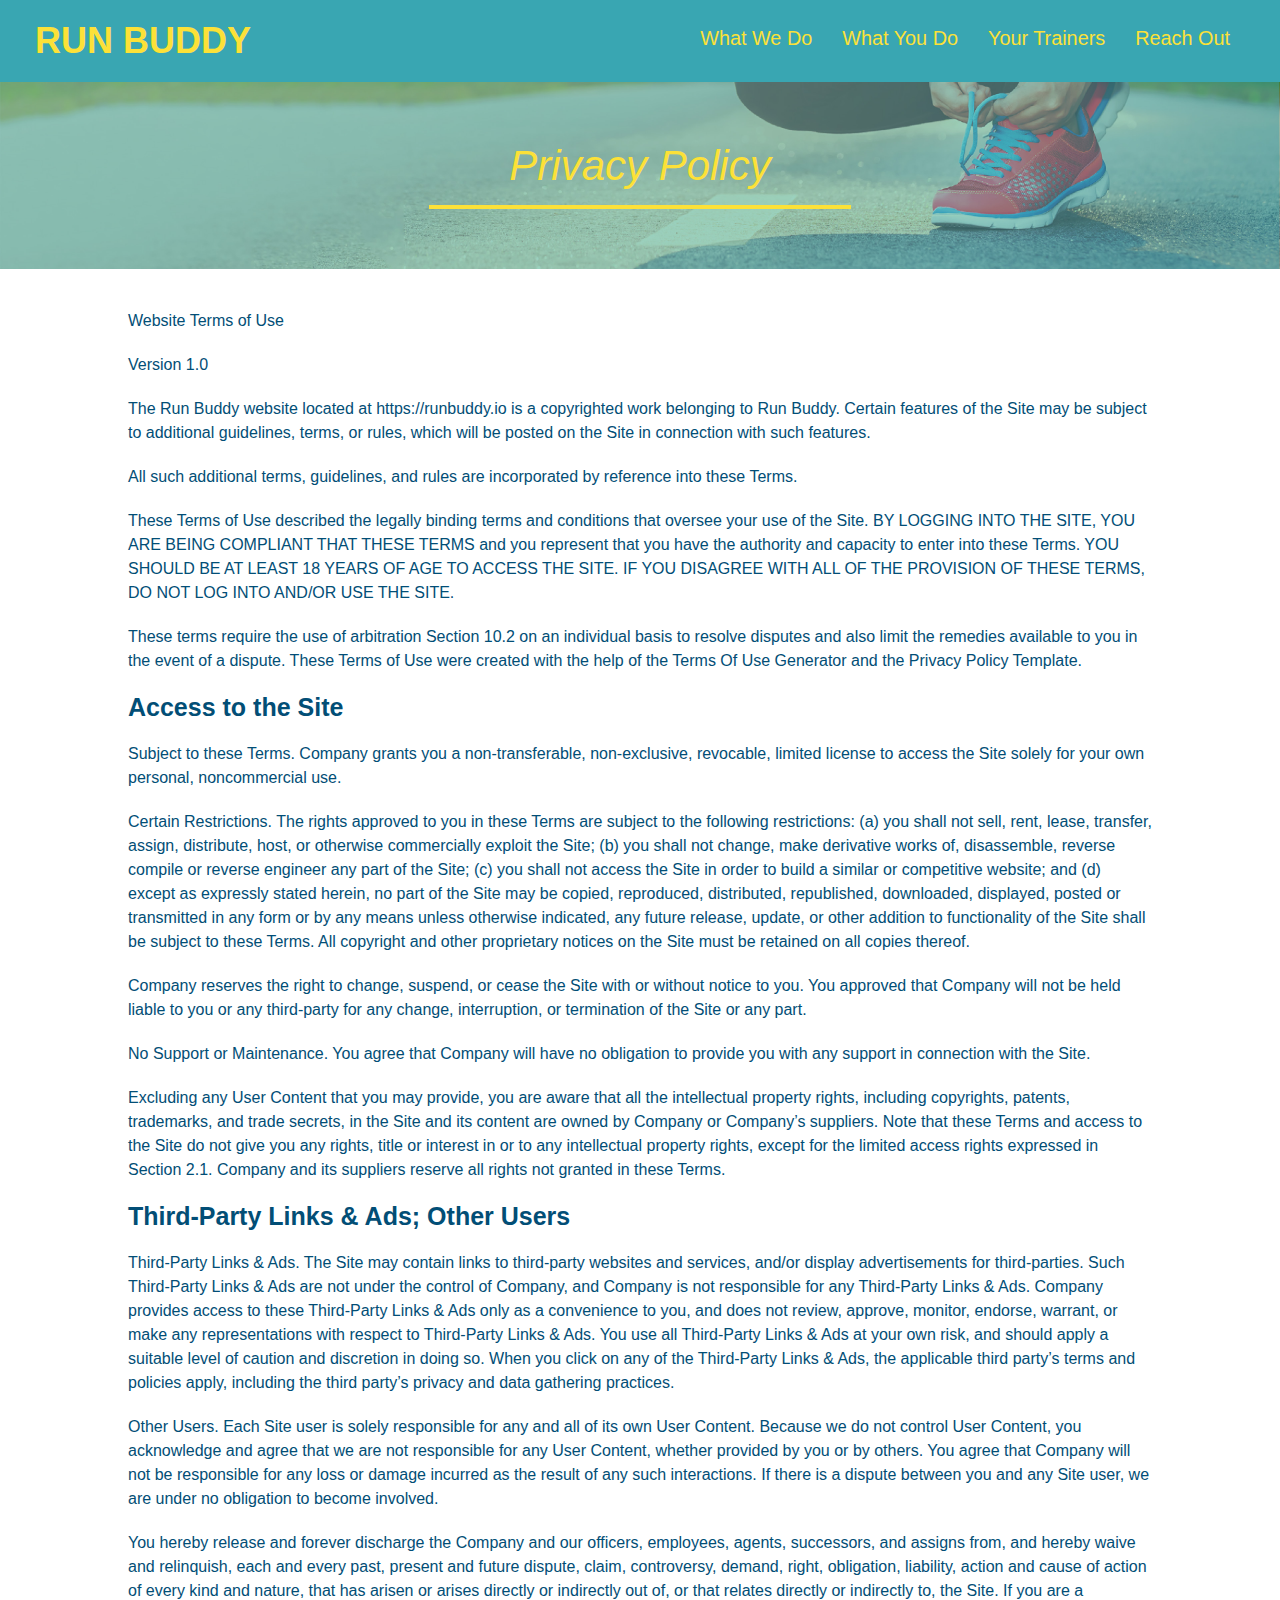
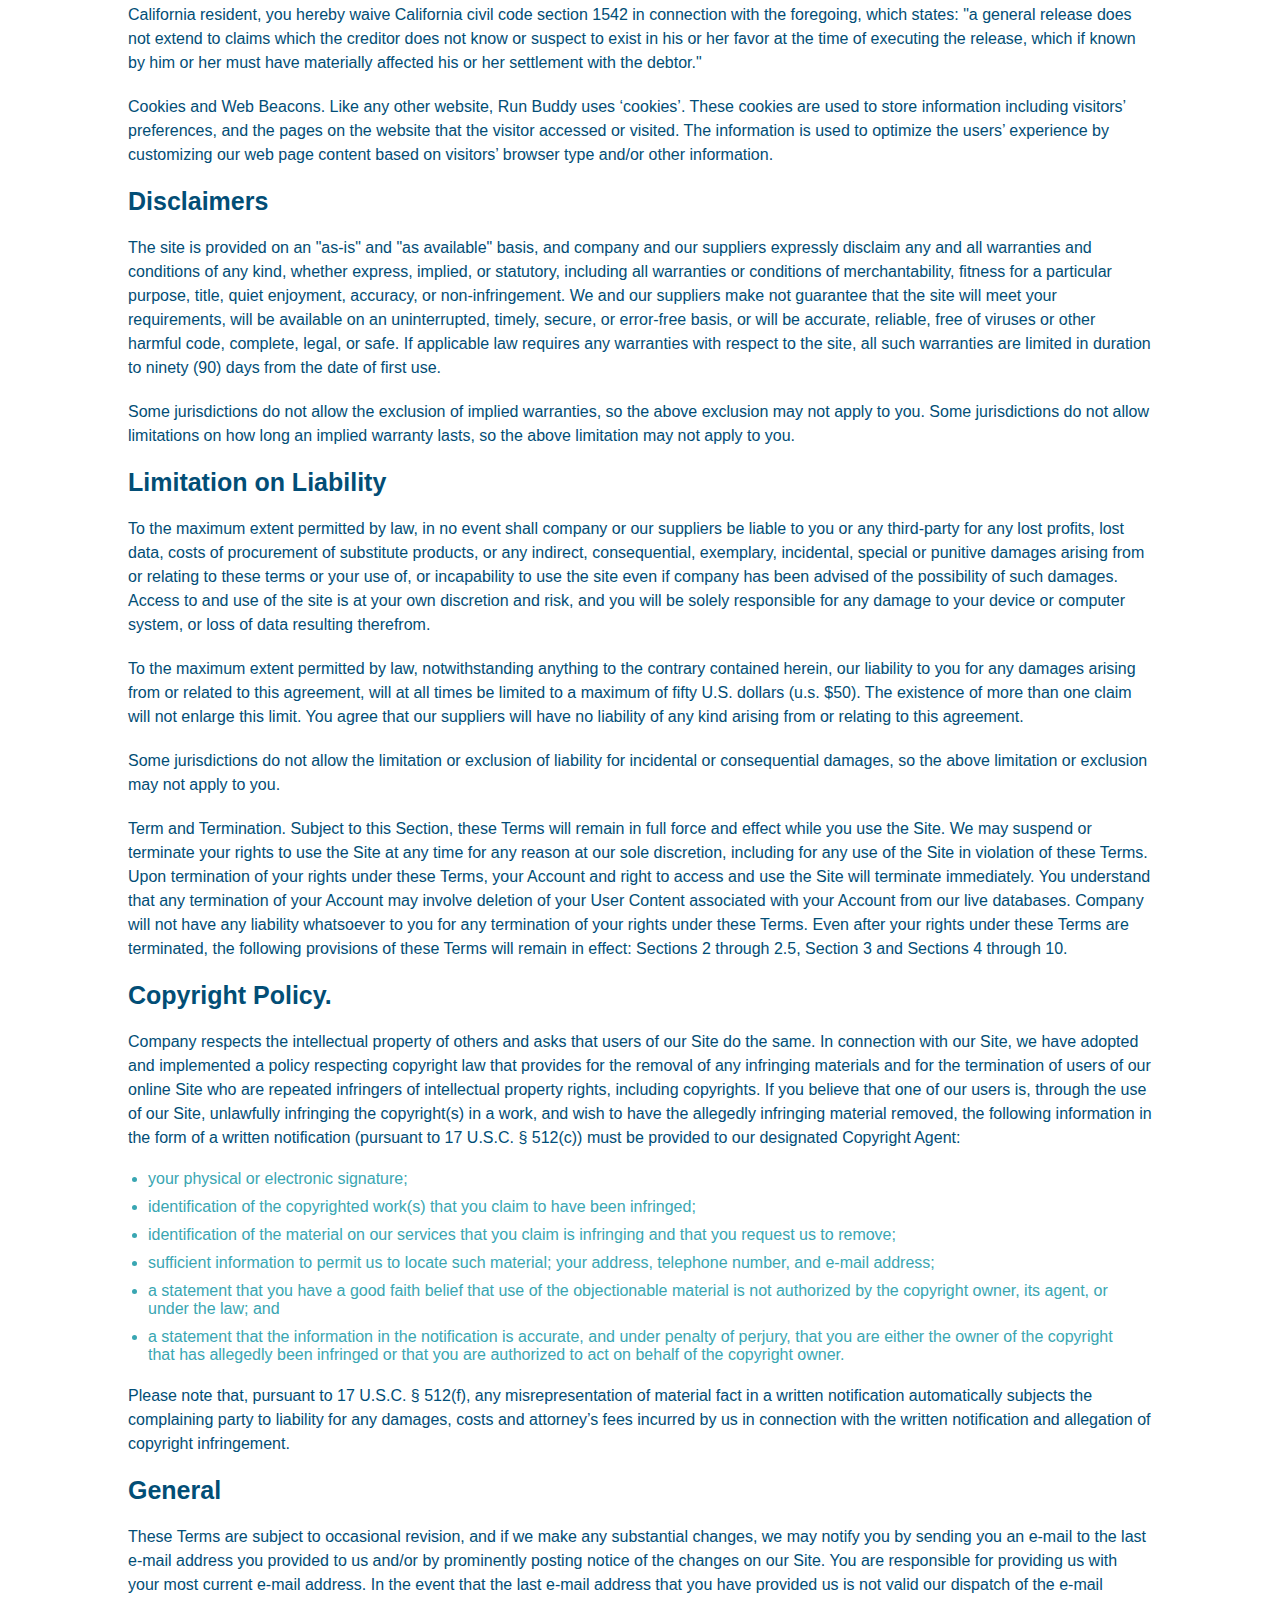
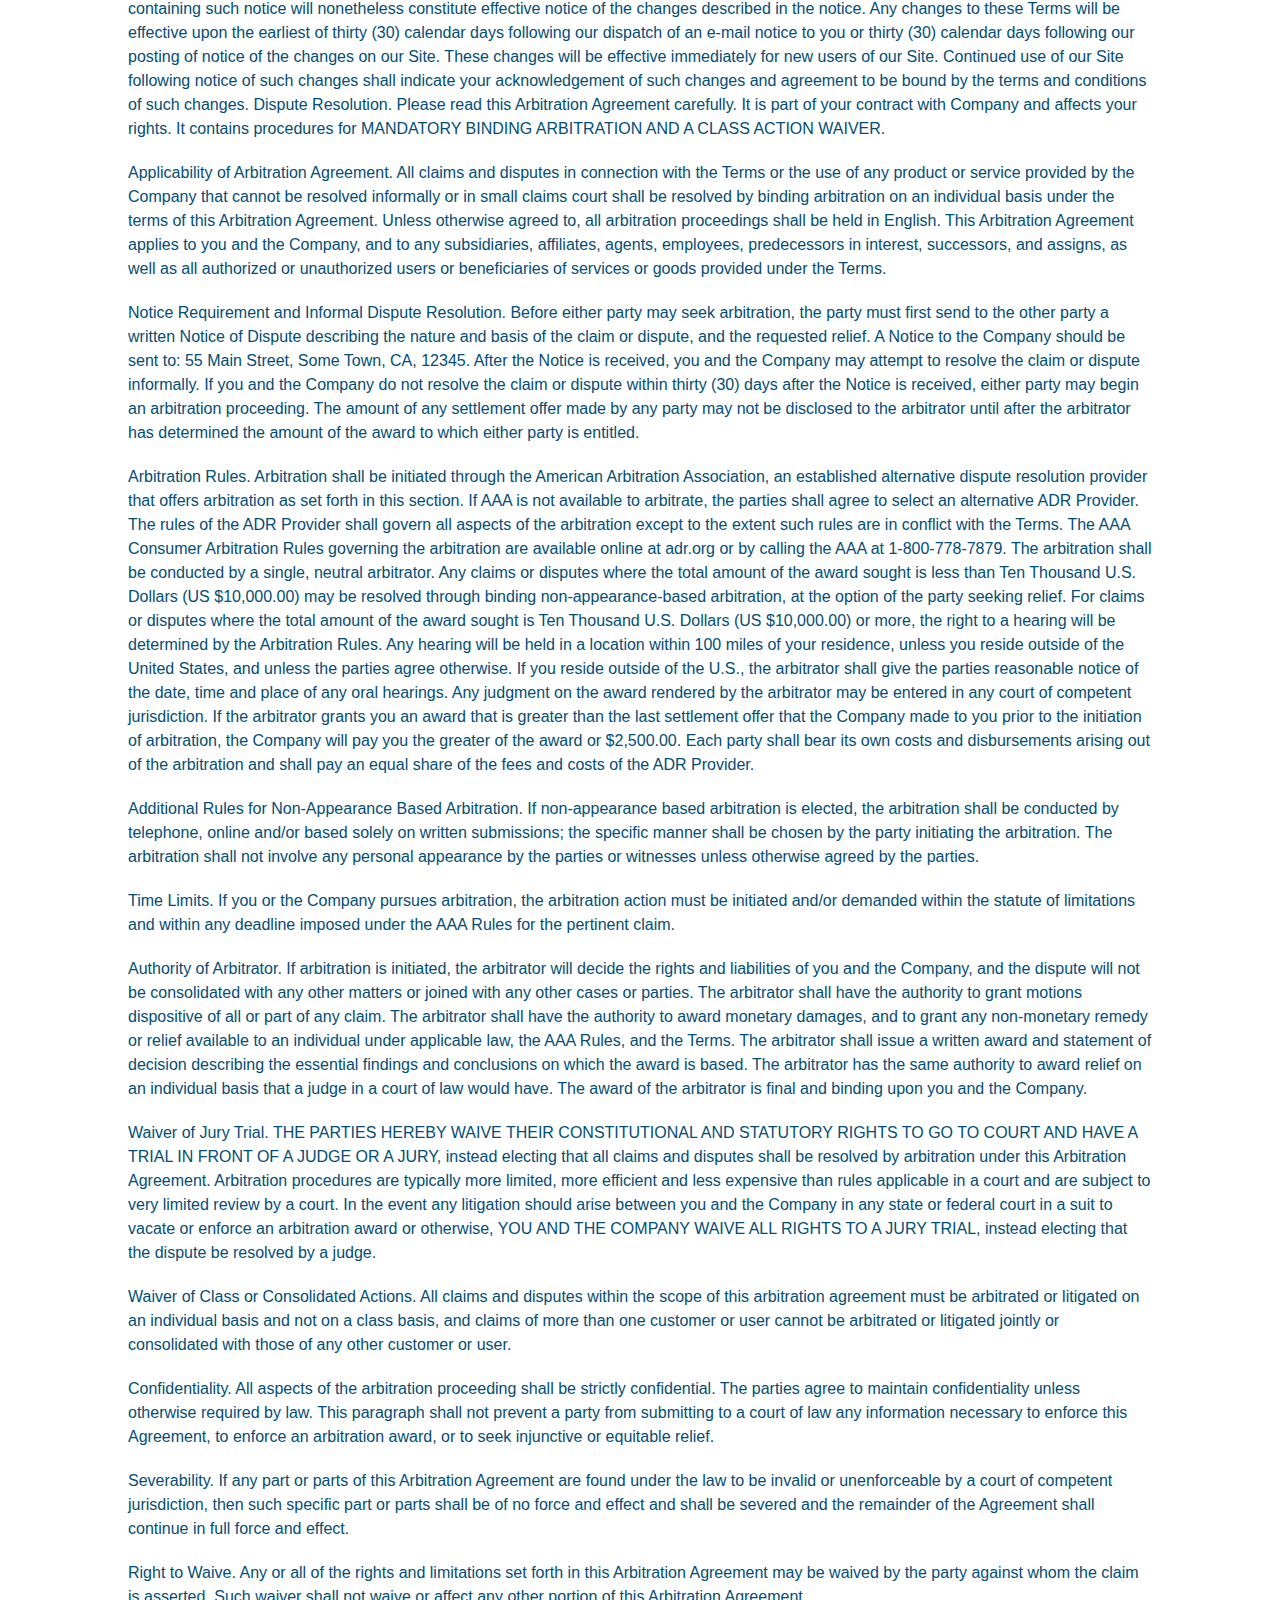
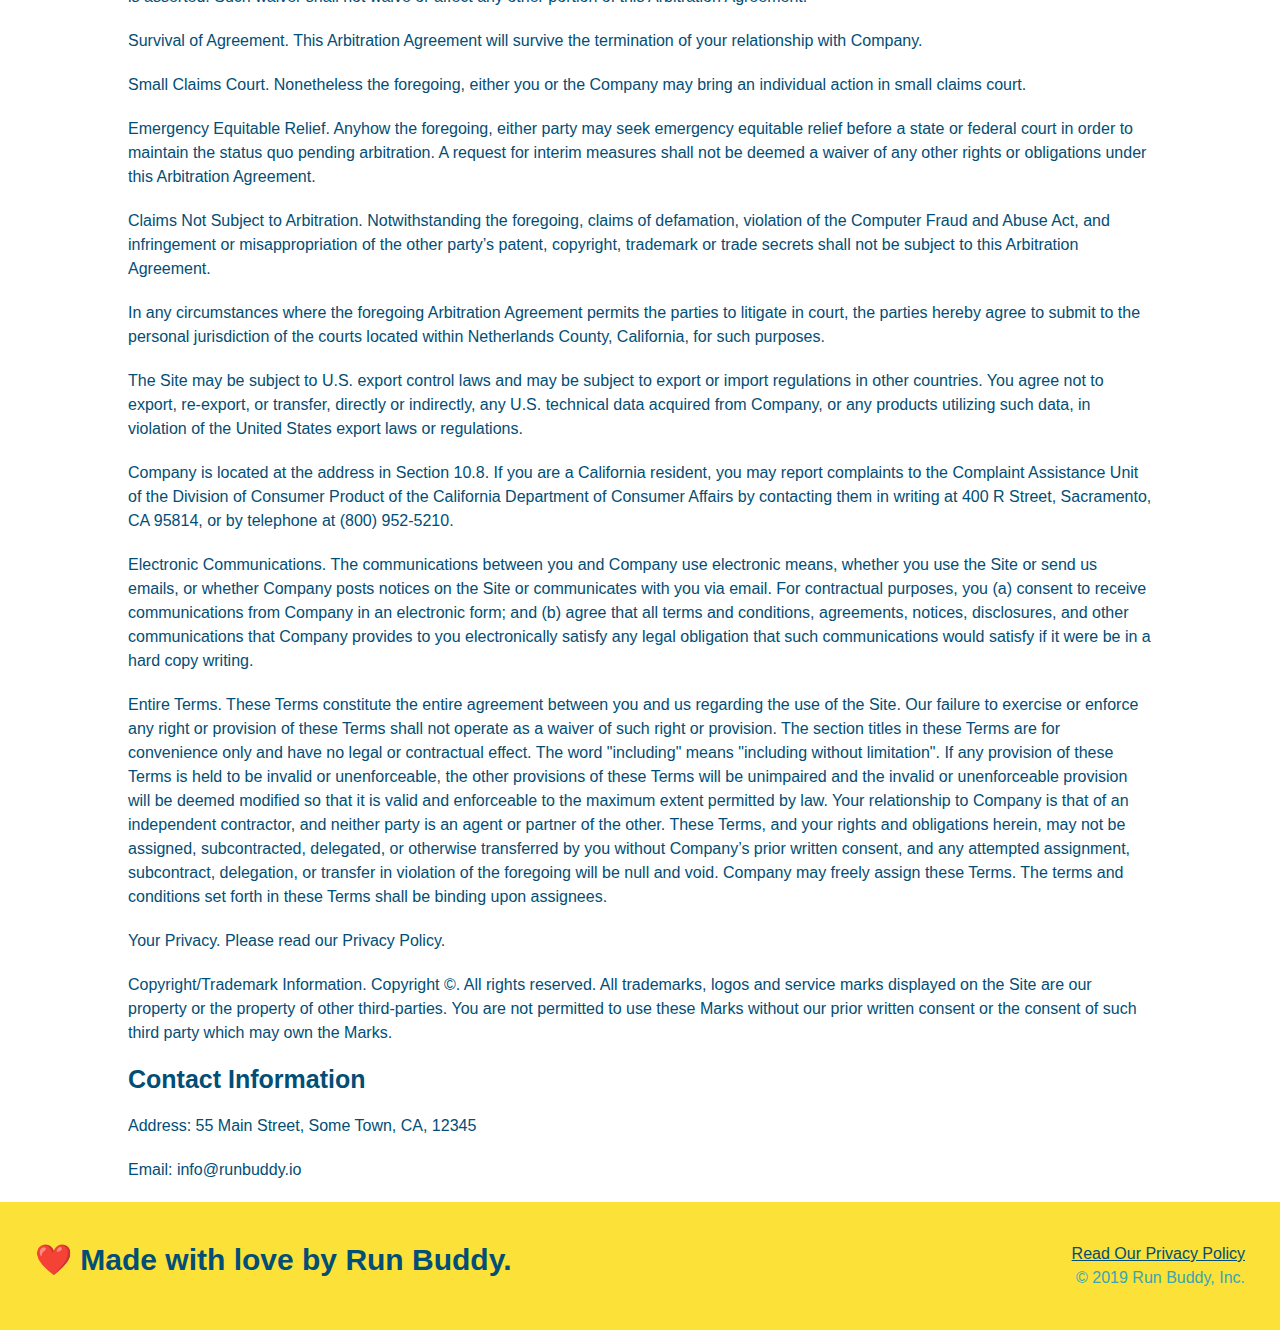
==== commit 276ac88b: "creating media queries" ====
--- a/privacy-policy.html
+++ b/privacy-policy.html
@@ -2,6 +2,7 @@
 <html lang="en">
   <head>
     <meta charset="UTF-8" />
+    <meta name="viewport" content="width=device-width, initial-scale=1.0" />
     <link rel="stylesheet" href="./assets/css/style.css" />
     <link rel="stylesheet" href="./assets/css/secondary-styles.css" />
     <title>Run Buddy - Privacy Policy</title>
--- a/assets/css/style.css
+++ b/assets/css/style.css
@@ -36,14 +36,18 @@
   margin: 7px 0;
 }
 
-header nav ul li {
-  display: inline;
+header nav ul {
+  display: flex;
+  flex-wrap: wrap;
+  justify-content: space-between;
+  align-items: center;
+  list-style: none;
 }
 
 header nav ul li a {
-  margin: 0 30px;
+  padding: 10px 15px;
   font-weight: lighter;
-  font-size: 22px;
+  font-size: 1.55vw;
 }
 
 /* HEADER / NAVBAR STYLES END */
@@ -54,18 +58,19 @@
 footer {
   background: #fce138;
   padding: 40px 35px;
+  display: flex;
+  justify-content: space-between;
+  flex-wrap: wrap;
   width: 100%;
 }
 
 footer h2 {
-  display: inline;
   color: #024e76;
   font-size: 30px;
   margin: 0;
 }
 
 footer div {
-  float: right;
   line-height: 1.5;
   text-align: right;
 }
@@ -85,19 +90,34 @@
   background-image: url('../images/hero-bg.jpg');
   background-size: cover;
   background-position: center;
-  position: relative;
-  height: 600px;
+  display: flex;
+  justify-content: center;
+  flex-wrap: wrap;
+  align-items: flex-start;
+}
+
+.hero-cta {
+  width: 35%;
+  text-align: right;
+  margin: 3.5%;
+  color: #fff;
+  font-size: 18px;
+  line-height: 1.2;
+}
+
+.hero-cta h2 {
+  font-style: italic;
+  font-size: 55px;
+  color: #fce138;
 }
 
 .hero-form {
   border: 3px solid #024e76;
   background-color: #fce138;
   padding: 20px;
-  width: 500px;
-  color: #024e76;
-  position: absolute;
-  bottom: 120px;
-  right: 140px;
+  color: #024e76;
+  width: 40%;
+  margin: 3.5%;
 }
 
 .hero-form h3 {
@@ -134,12 +154,13 @@
 
 /* SECTION TITLE STYLES START */
 .section-title {
-  font-size: 55px;
-  display: inline-block;
-  padding: 0 100px 20px 100px;
+  font-size: 48px;
   border-bottom: 3px solid;
-  margin-bottom: 35px;
-  color: #024e76;
+  color: #024e76;
+  padding-bottom: 20px;
+  text-align: center;
+  margin: 0 auto 35px auto;
+  width: 50%;
 }
 
 .primary-border {
@@ -152,9 +173,6 @@
 /* SECTION TITLE STYLES END */
 
 /* WHAT WE DO STYLES */
-.intro {
-  text-align: center;
-}
 
 .intro p {
   line-height: 1.7;
@@ -162,85 +180,108 @@
   width: 80%;
   margin: 0 auto;
   font-size: 20px;
+  text-align: center;
 }
 /* WHAT YOU DO STYLES END */
 
 
 /* WHAT YOU DO STYLES START */
 .steps { 
-  text-align: center;
   background: #fce138;
 }
 
-.steps div {
-  margin-bottom: 80px;
-}
-
-.steps img {
-  width: 15%;
-  margin: 10px 0;
-} 
-
-.steps h3 {
+.step {
+  margin: 50px auto;
+  padding-bottom: 50px;
+  width: 80%;
+  border-bottom: 1px solid #39a6b2;
+  display: flex;
+  flex-wrap: wrap;
+  align-items: center;
+  justify-content: space-between;
+}
+
+.step h3 {
   color: #024e76;
   font-size: 46px;
-  margin-top: 10px;
-}
-
-.steps span {
-  font-size: 38px;
-}
-
-.steps p {
+  flex: 1 30%;
+}
+
+.step-info {
+  flex: 2 70%;
+  display: flex;
+  flex-wrap: wrap;
+  align-items: center;
+}
+
+.step-img {
+  flex: 1 12%;
+  margin-right: 20px;
+}
+
+.step-img img {
+  max-width: 100%;
+}
+
+.step-text {
+  flex: 12;
+}
+
+.step-text p {
   color: #39a6b2;
-  font-size: 23px;
-}
+  font-size: 18px;
+}
+
+.step-text h4 {
+  font-size: 26px;
+  line-height: 1.5;
+  color: #024e76;
+}
+
 /* WHAT YOU DO STYLES END */
 
 /* MEET THE TRAINERS START */
 .trainers {
-  text-align: center;
+  width: 100%;
+  margin: 0 auto;
+  display: flex;
+  flex-wrap: wrap;
+  justify-content: space-around;
 }
 
 .trainer {
-  width: 900px;
-  margin: 0 auto 30px auto;
+  margin: 20px;
+  flex: 1;
   background: #024e76;
   color: #fce138;
-  overflow: auto;
 }
 
 .trainer img {
-  width: 35%;
-  float: left;
+  width: 100%;
 }
 
 .trainer-bio {
-  padding: 35px;
-  float: left;
-  width: 65%;
+  padding: 25px;
+  line-height: 1.3;
 }
 
 .trainer-bio h3 {
-  font-size: 32px;
-  margin-bottom: 8px;
+  font-size: 28px;
 }
 
 .trainer-bio h4 {
   font-weight: lighter;
-  font-size: 26px;
-  margin-bottom: 25px;
+  font-size: 22px;
+  margin-bottom: 15px;
 }
 
 .trainer-bio p {
   font-size: 17px;
-  line-height: 1.3;
 }
 /* TRAINER STYLES END */
 
 /* REACH OUT STYLES START */
 .contact {
-  text-align: center;
   background: #024e76;
 }
 
@@ -248,17 +289,22 @@
   color: #fce138;
 }
 
+.contact-info {
+  display: flex;
+  justify-content: space-between;
+  flex-wrap: wrap;
+}
+
+.contact-info > * {
+  flex: 1;
+  margin: 15px;
+}
+
 .contact-info iframe {
-  width: 400px;
-height: 400px;
+  height: 400px;
 }
 
 .contact-info div {
-  width: 410px;
-  display: inline-block;
-  vertical-align: top;
-  text-align: left;
-  margin: 30px 0 0 60px;
   color: white;
 }
 
@@ -270,8 +316,29 @@
 .contact-info p, .contact-info address {
   margin: 20px 0;
   line-height: 1.5;
-  font-size: 20px;
+  font-size: 16px;
   font-style: normal;
+}
+
+.contact-form input, .contact-form textarea {
+  border: 1px solid #024e76;
+  display: block;
+  padding: 7px 15px;
+  font-size: 16px;
+  color: #024e76;
+  width: 100%;
+  margin-bottom: 15px;
+  margin-top: 5px;
+}
+
+.contact-form button {
+  width: 100%;
+  border: none;
+  background: #fce138;
+  color: #024e76;
+  text-align: center;
+  padding: 15px 0;
+  font-size: 16px;
 }
 
 .contact-info a {
@@ -288,4 +355,23 @@
 
 .text-right {
   text-align: right;
+}
+
+.flex-row {
+  display: flex;
+}
+
+/*MEDIA QUERY FOR SMALLER DESKTOP SCREENS AND SMALLER */
+@media screen and (max-width:980px) {
+
+}
+
+/* MEDIA QUERY FOR TABLETS AND SMALLER */
+@media screen and (max-width: 768px) {
+ 
+}
+
+/* MEDIA QUERY FOR MOBILE PHONES AND SMALLER */
+@media screen and (max-width:575px) {
+ 
 }